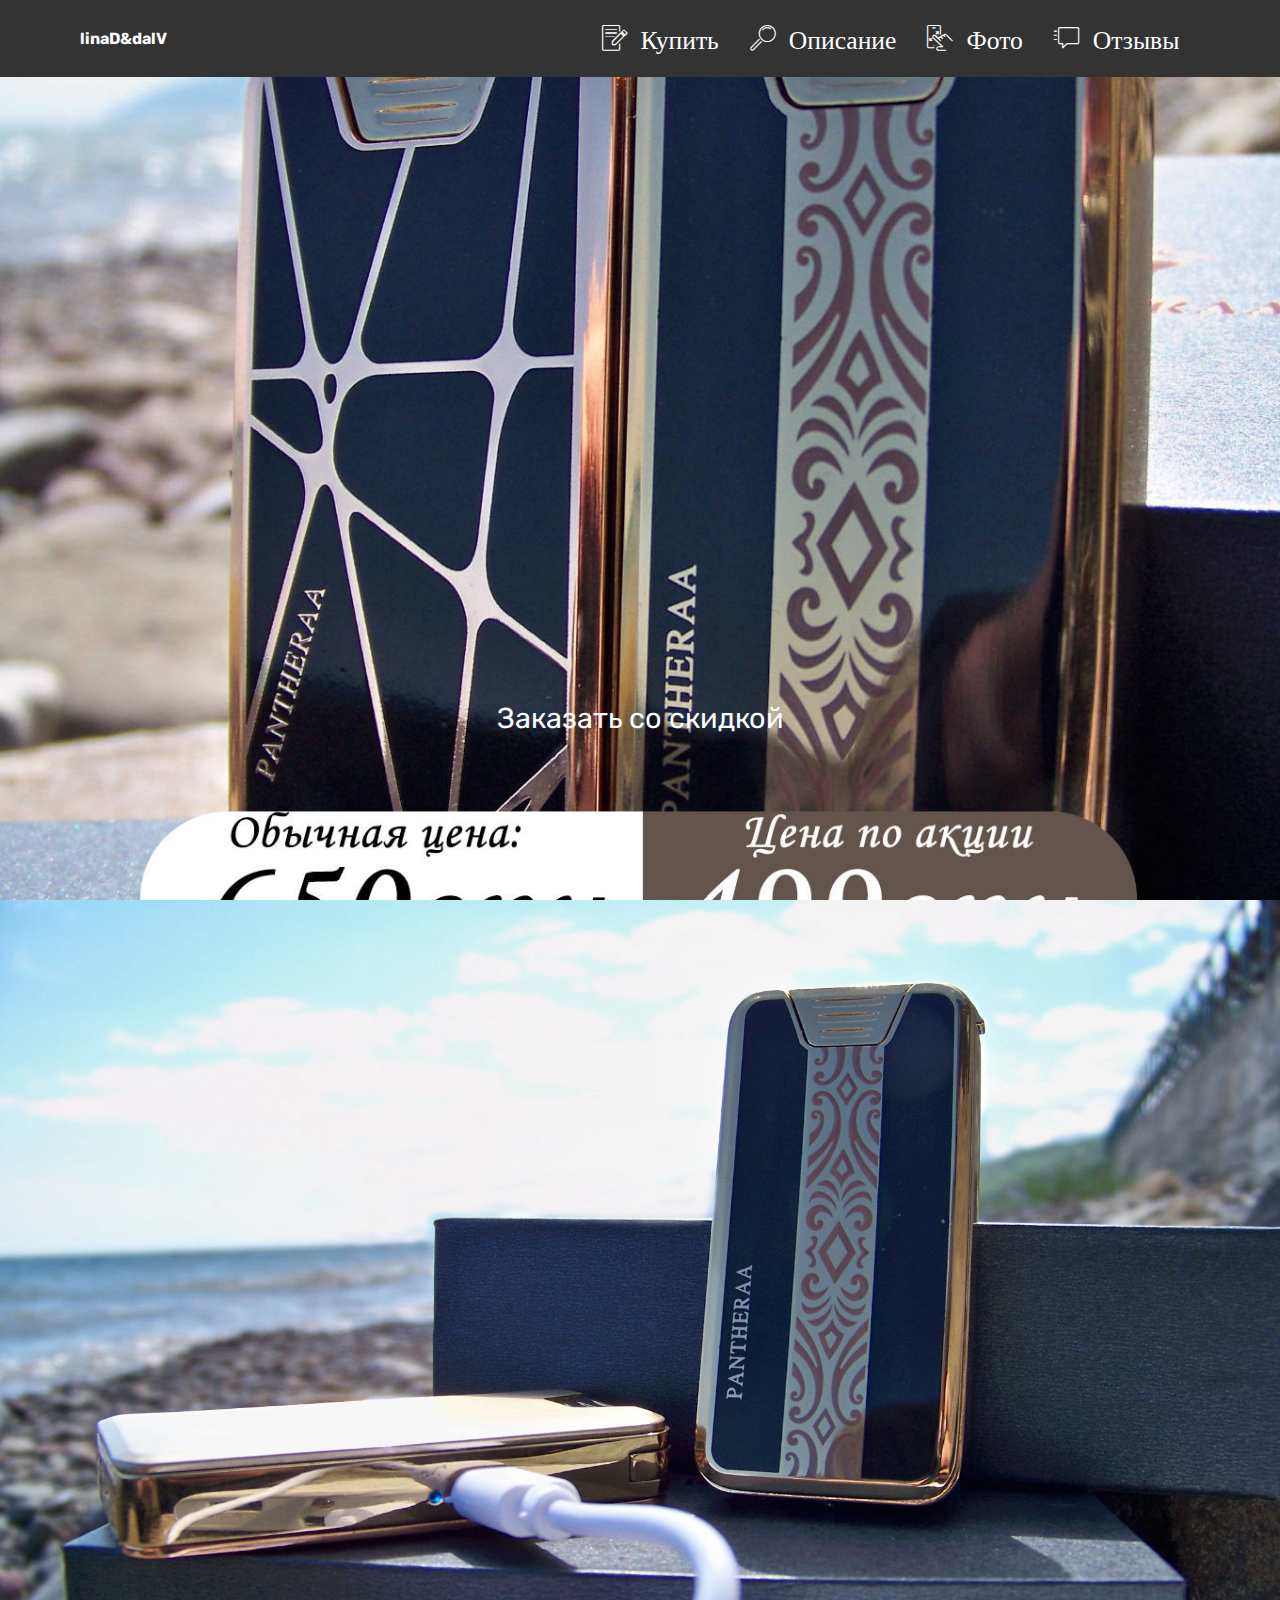
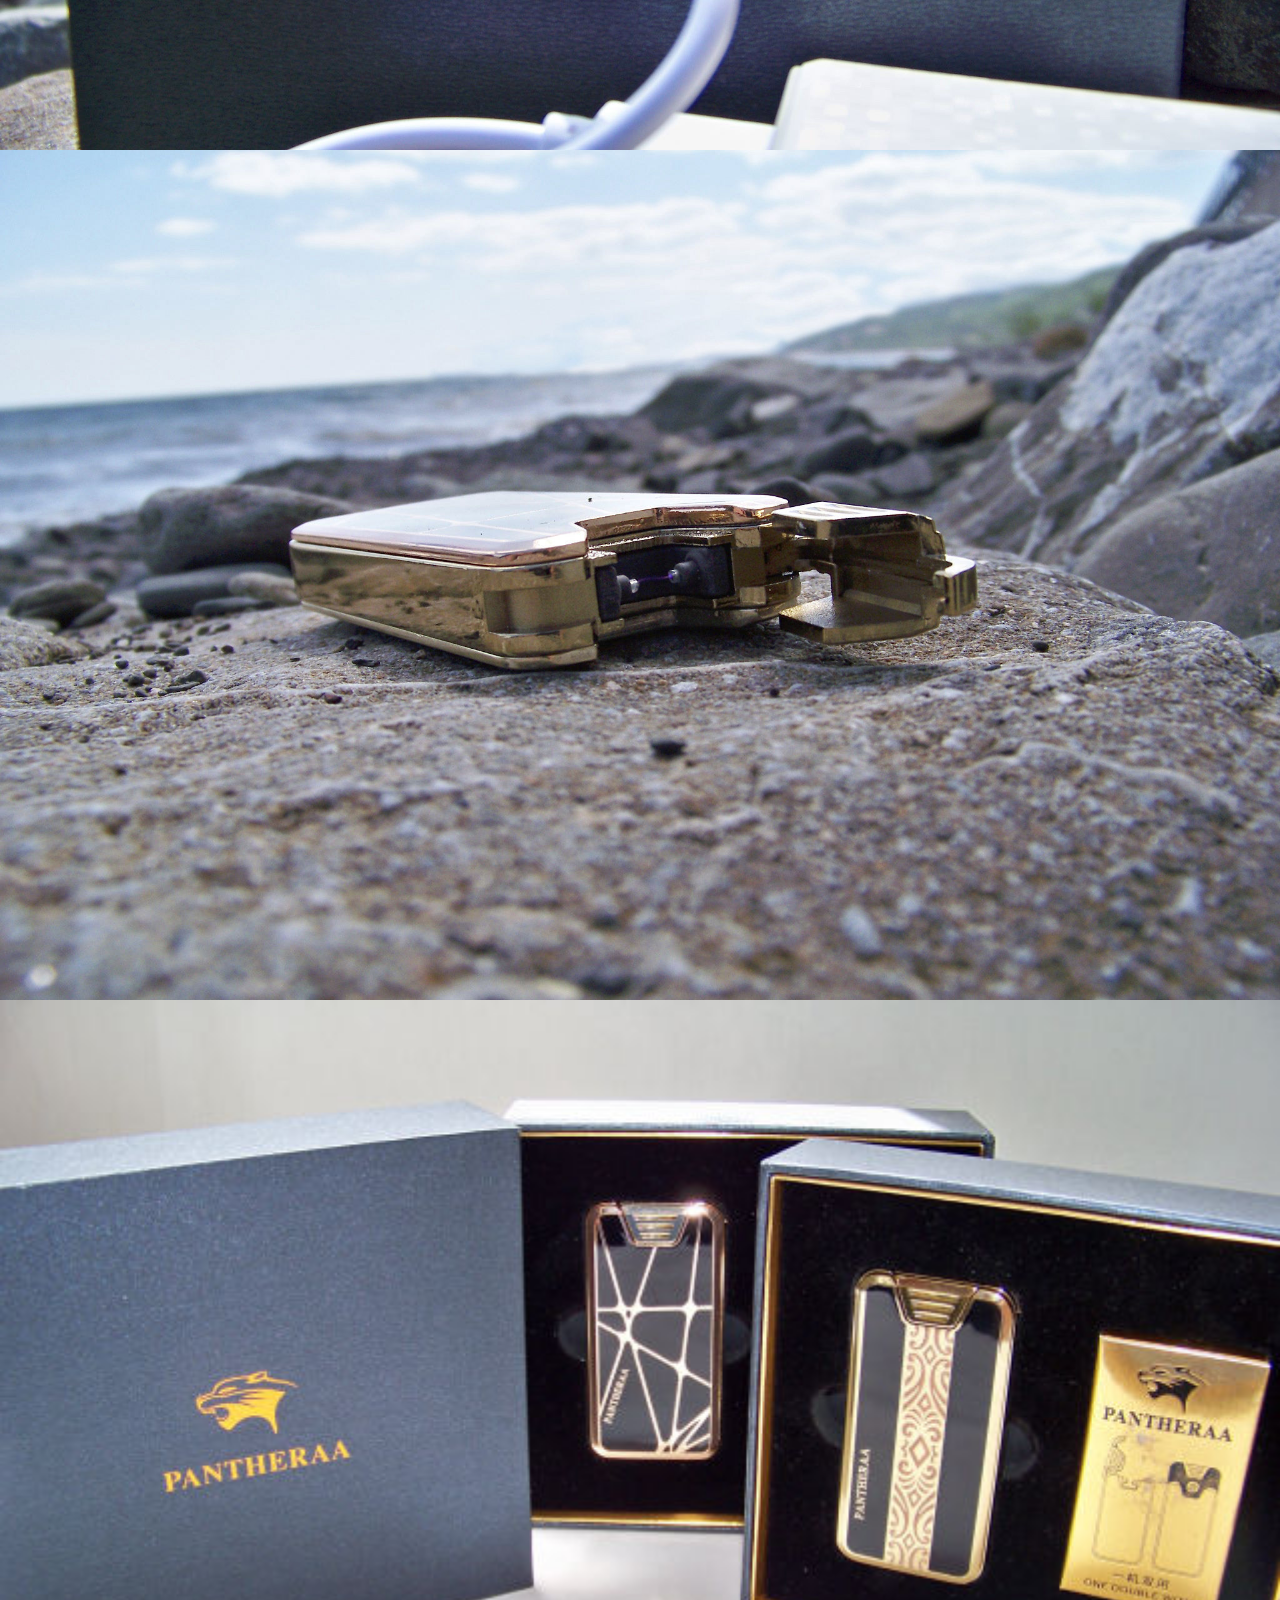
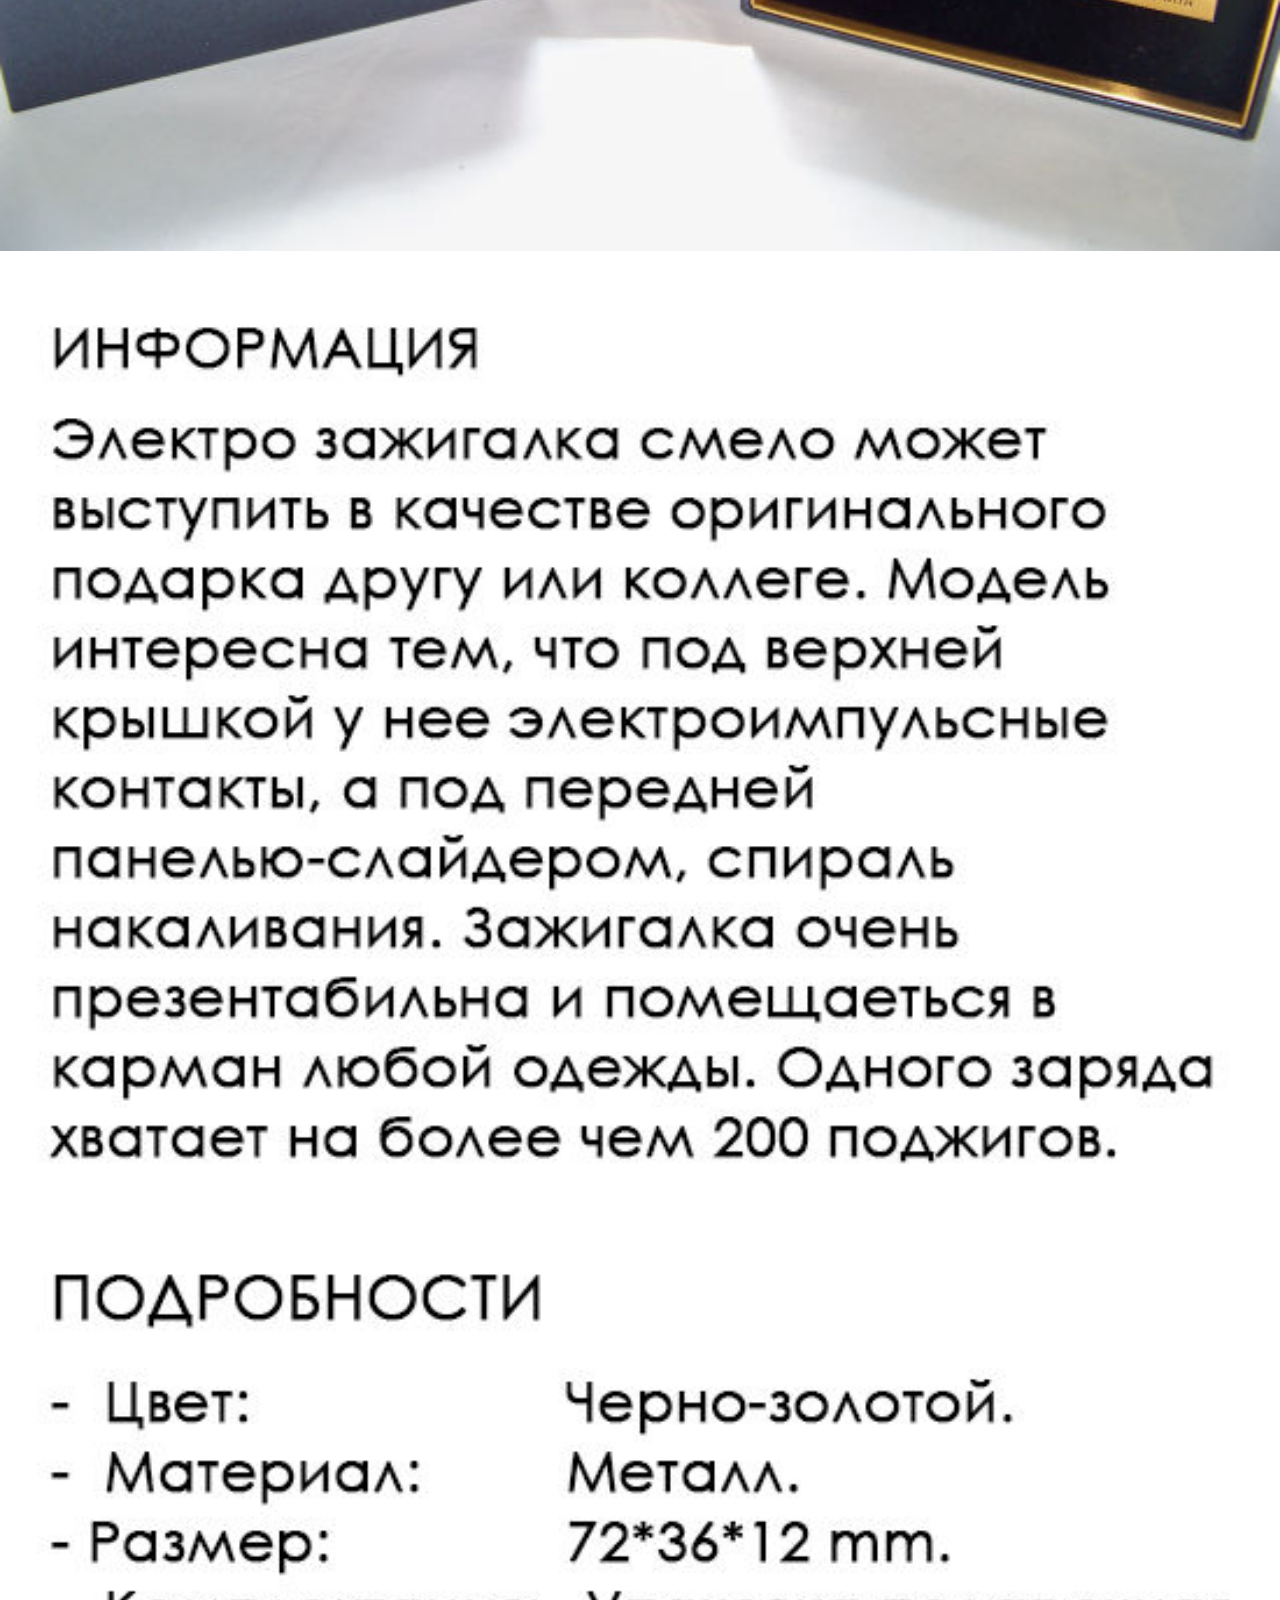
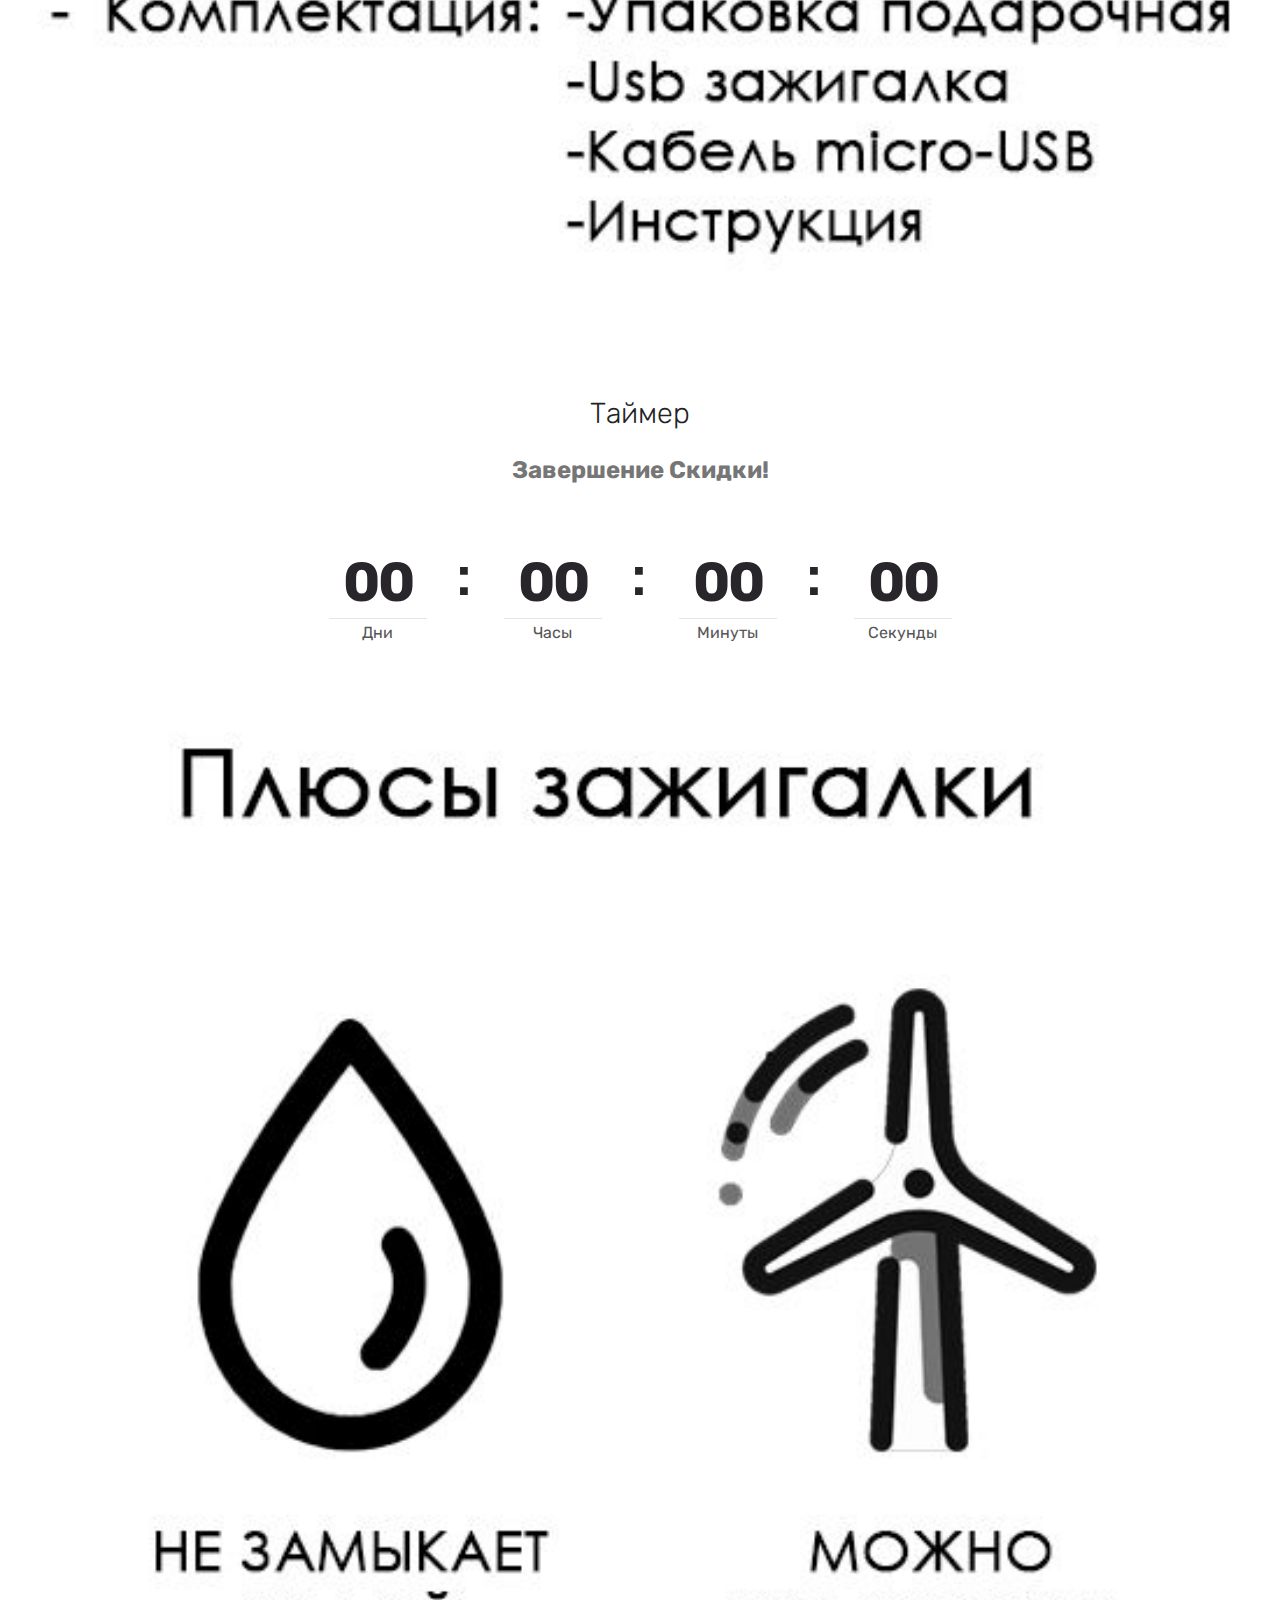
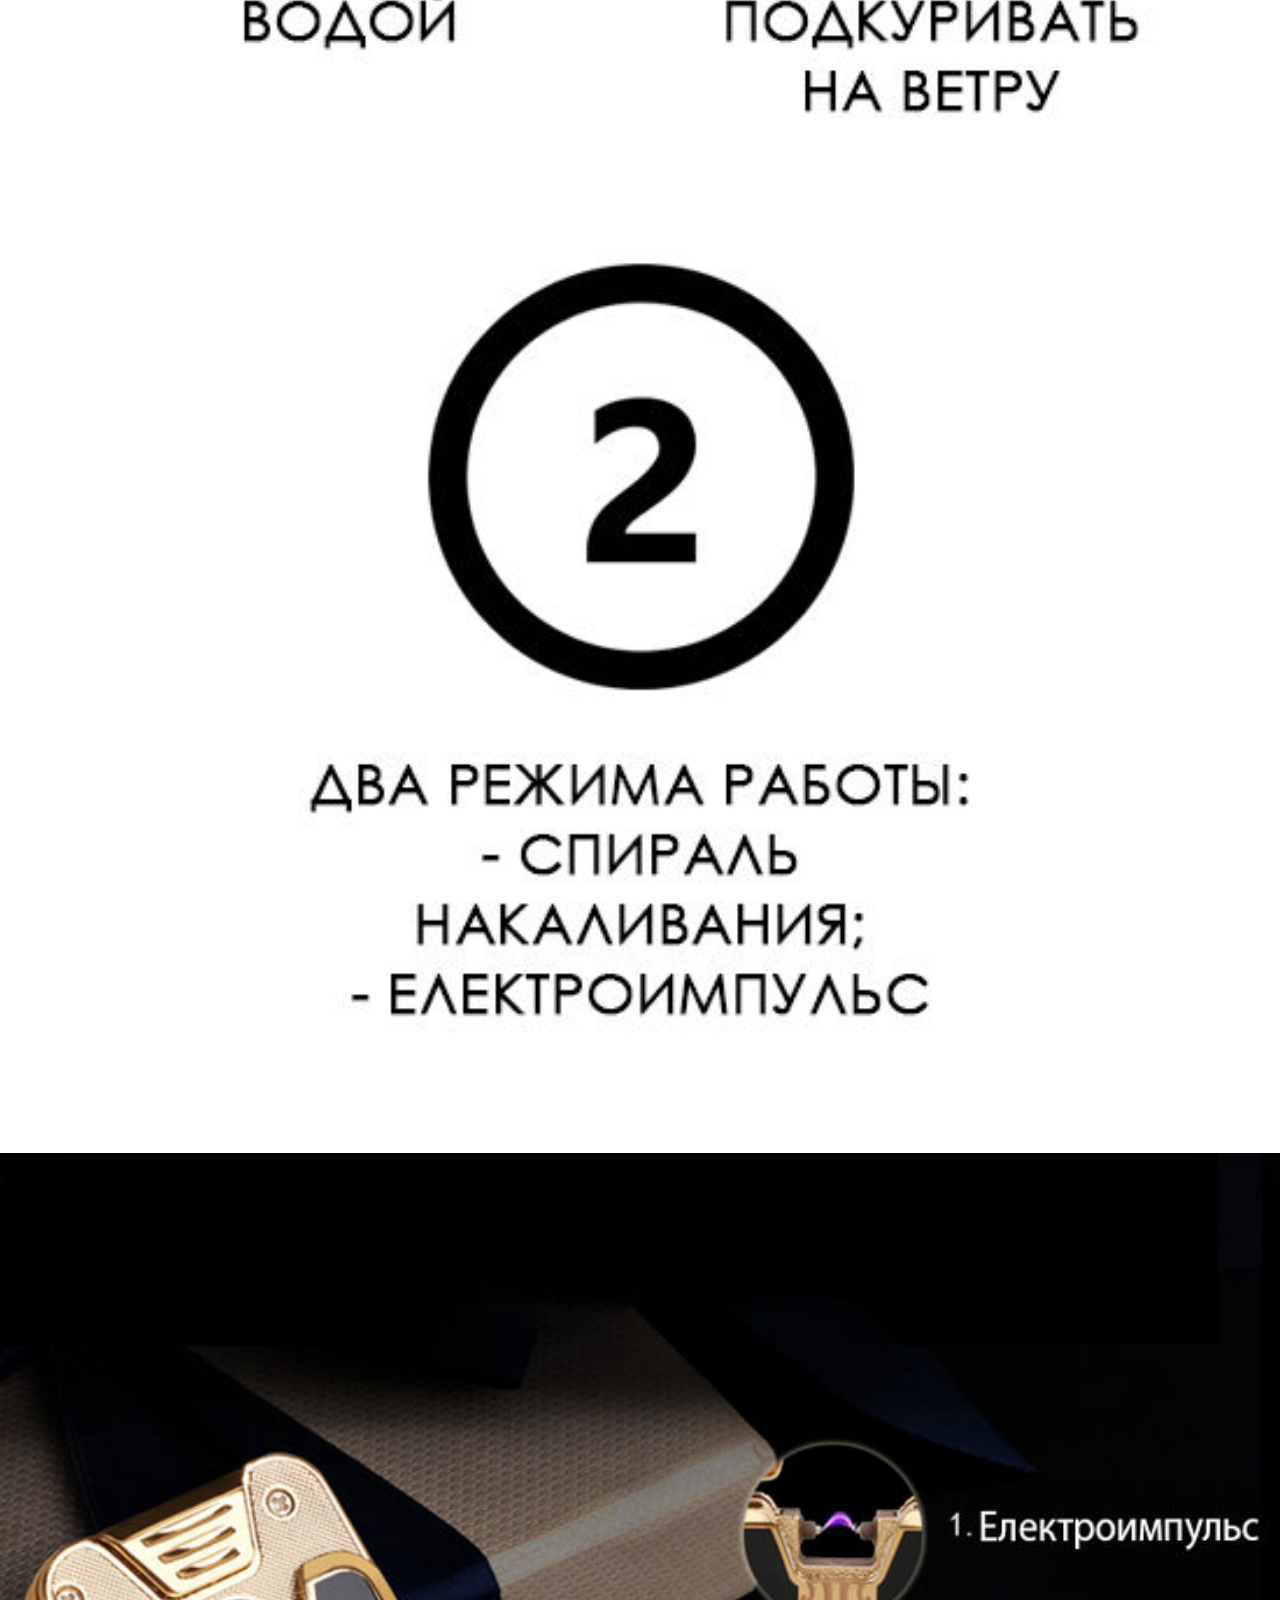
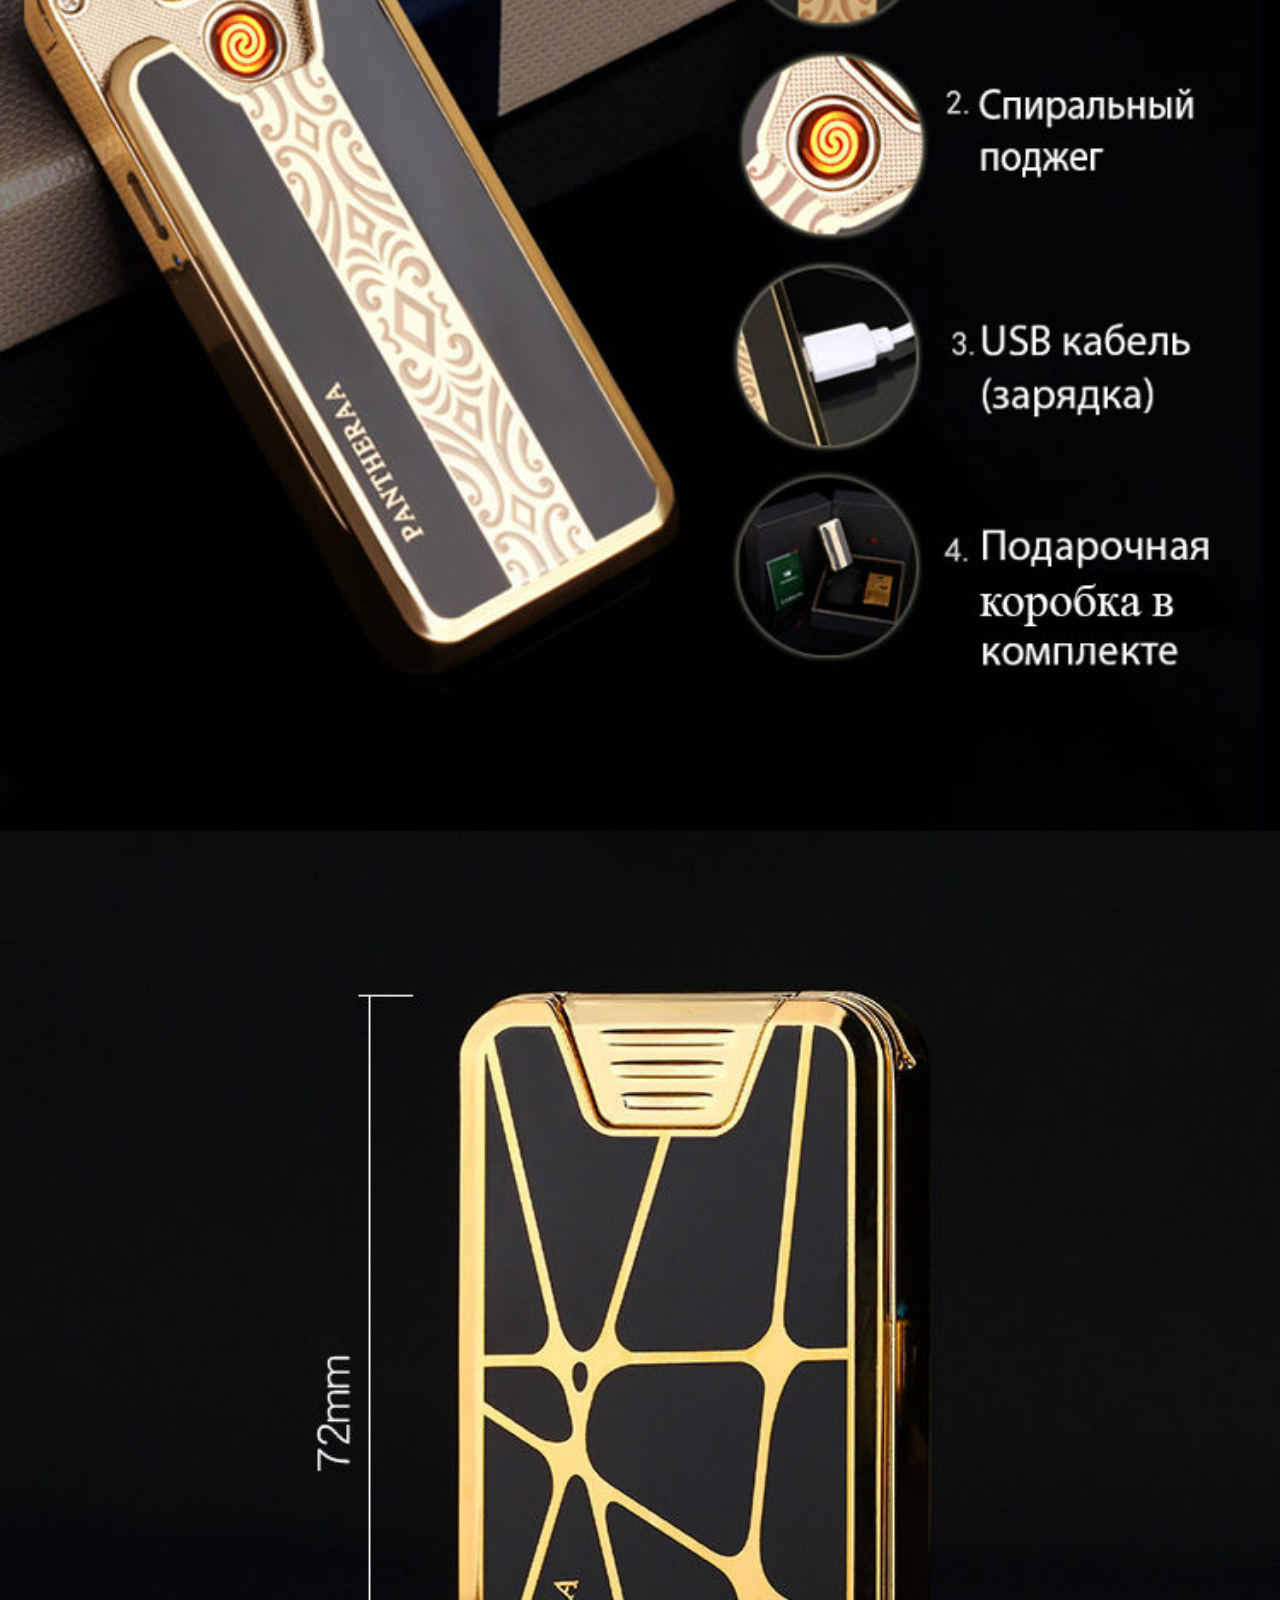
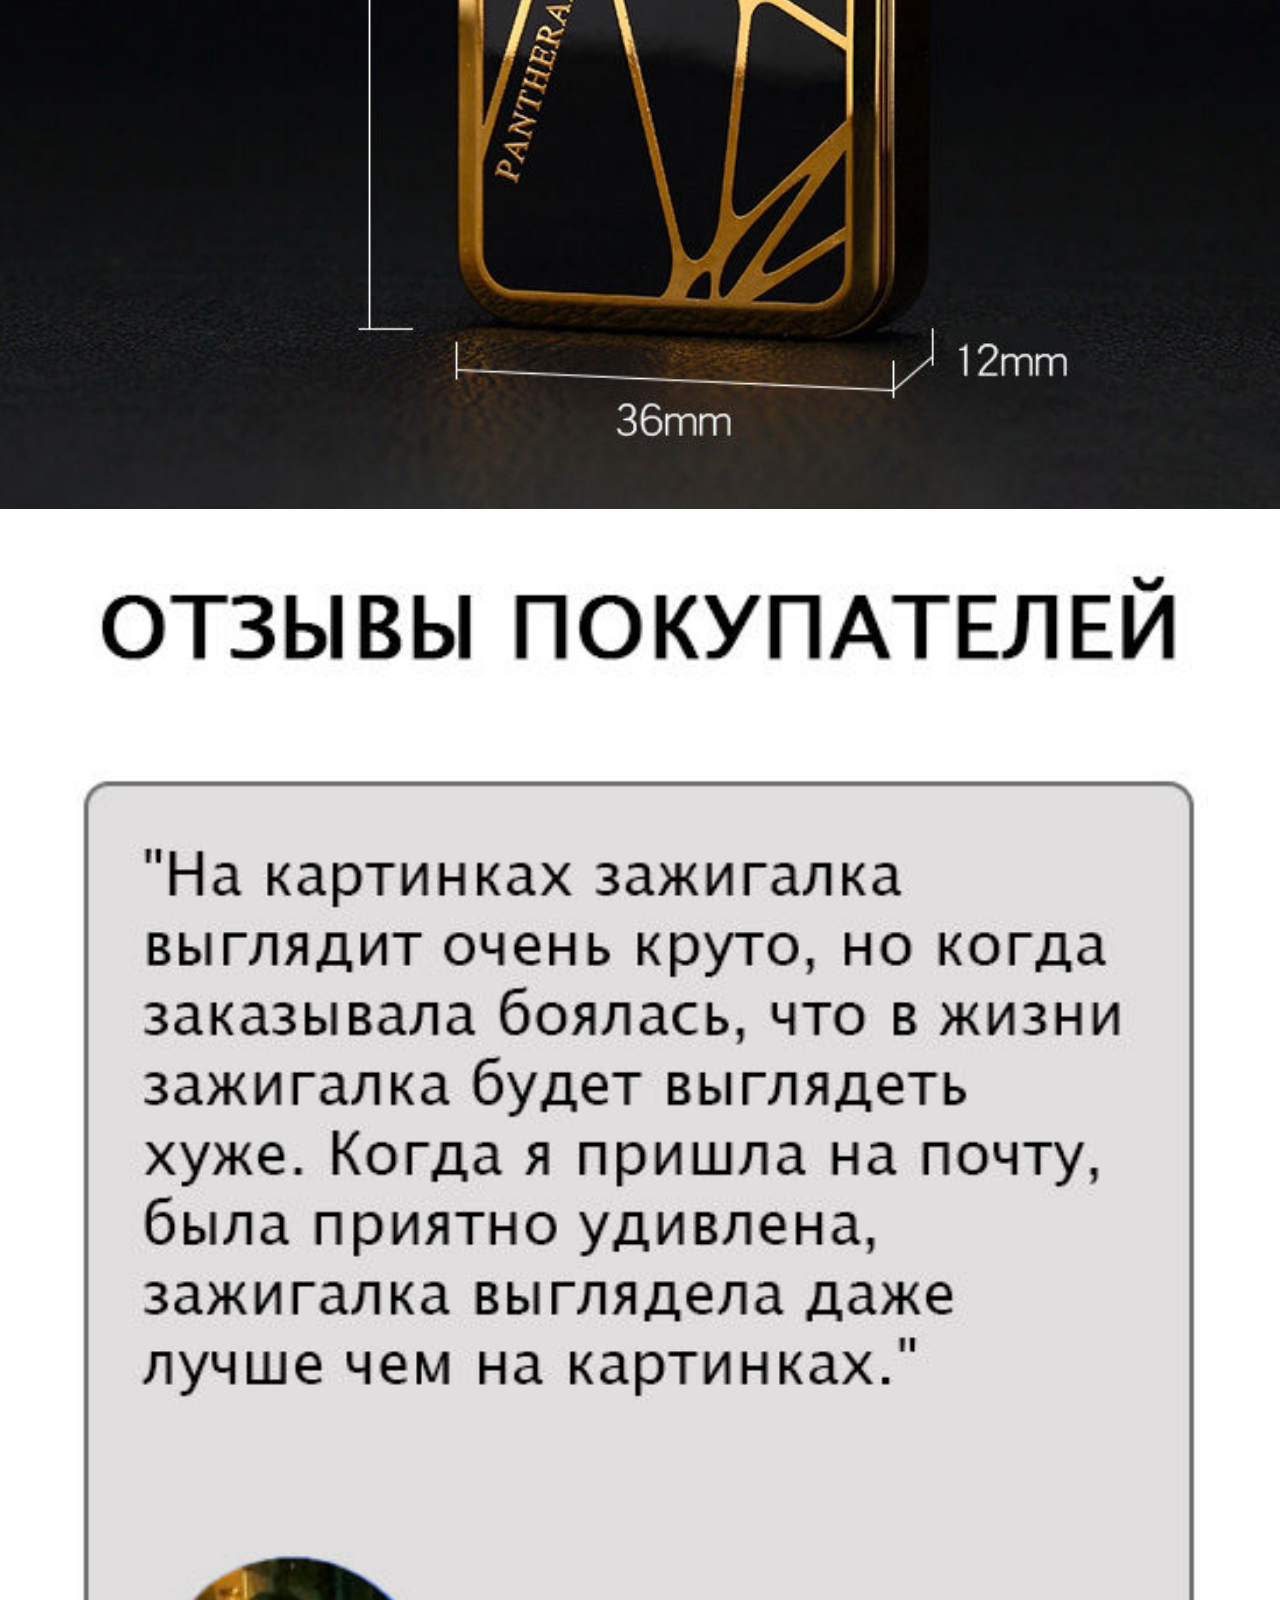
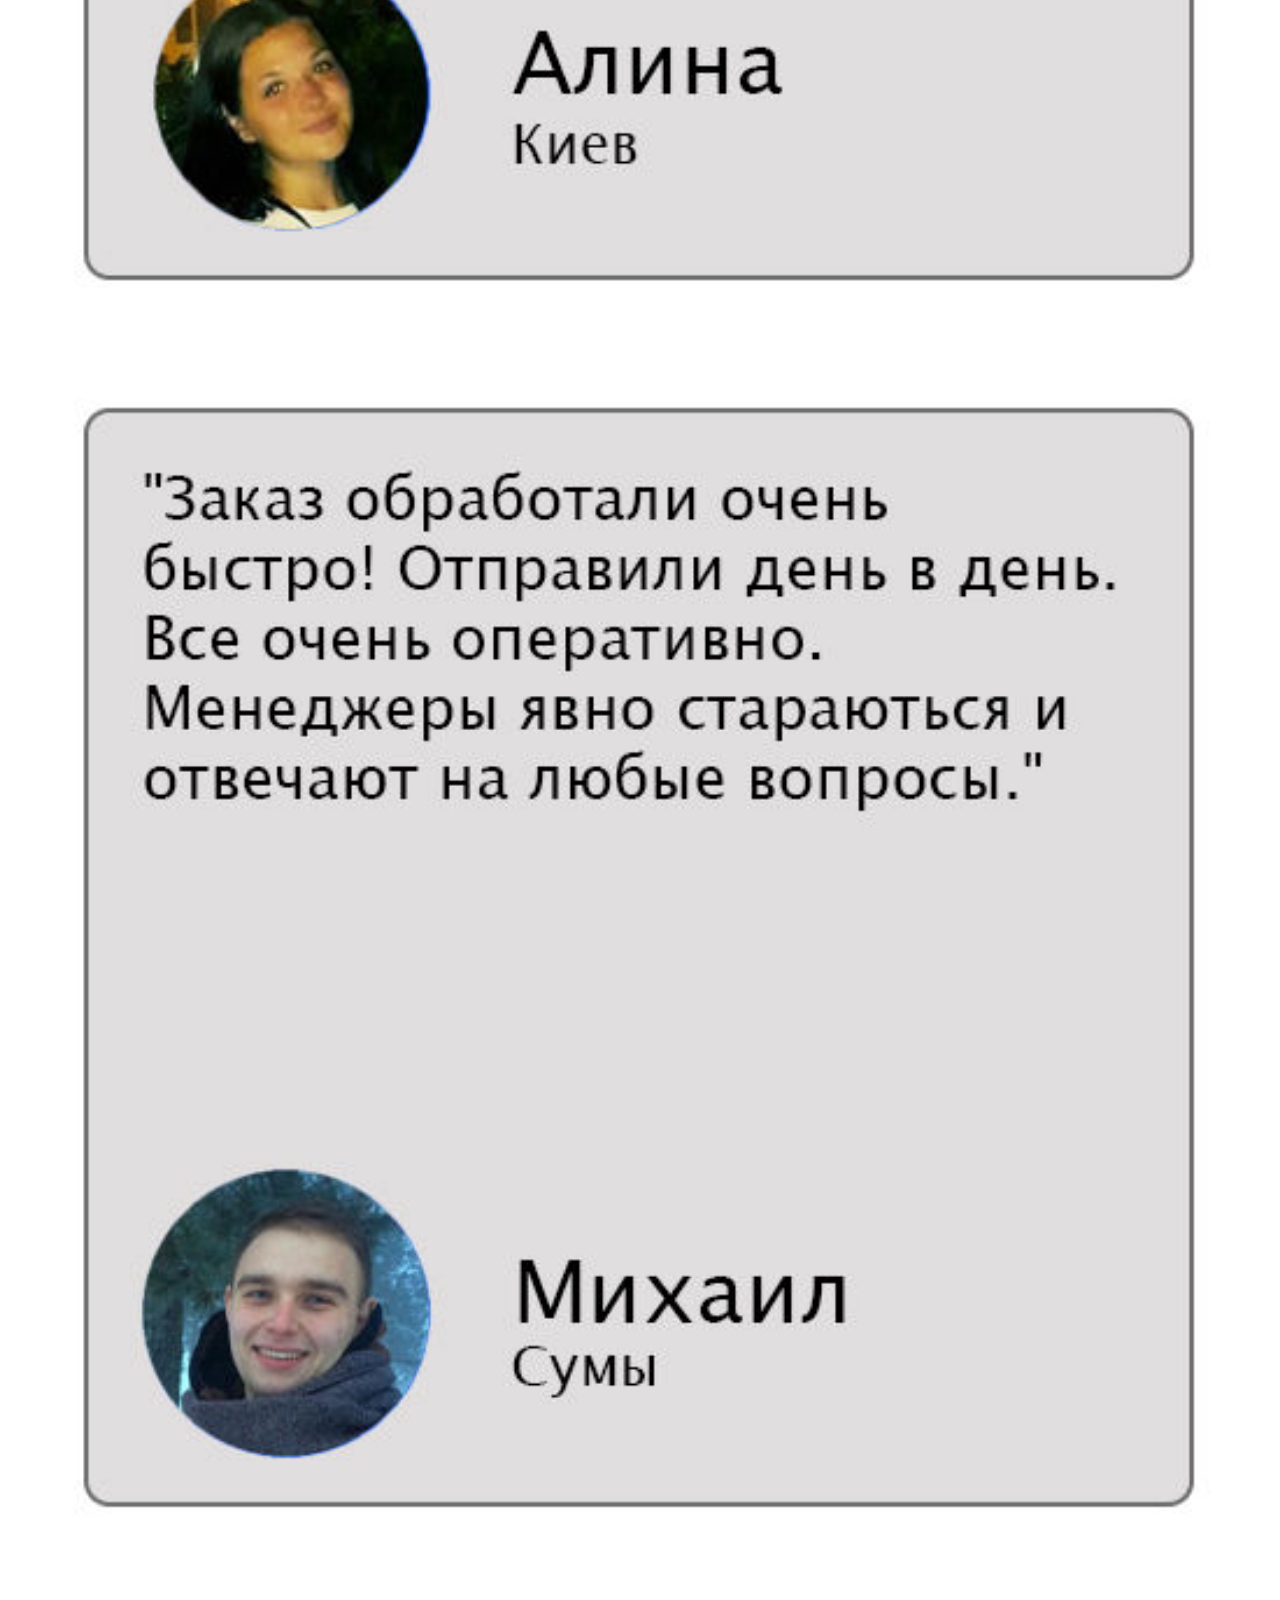
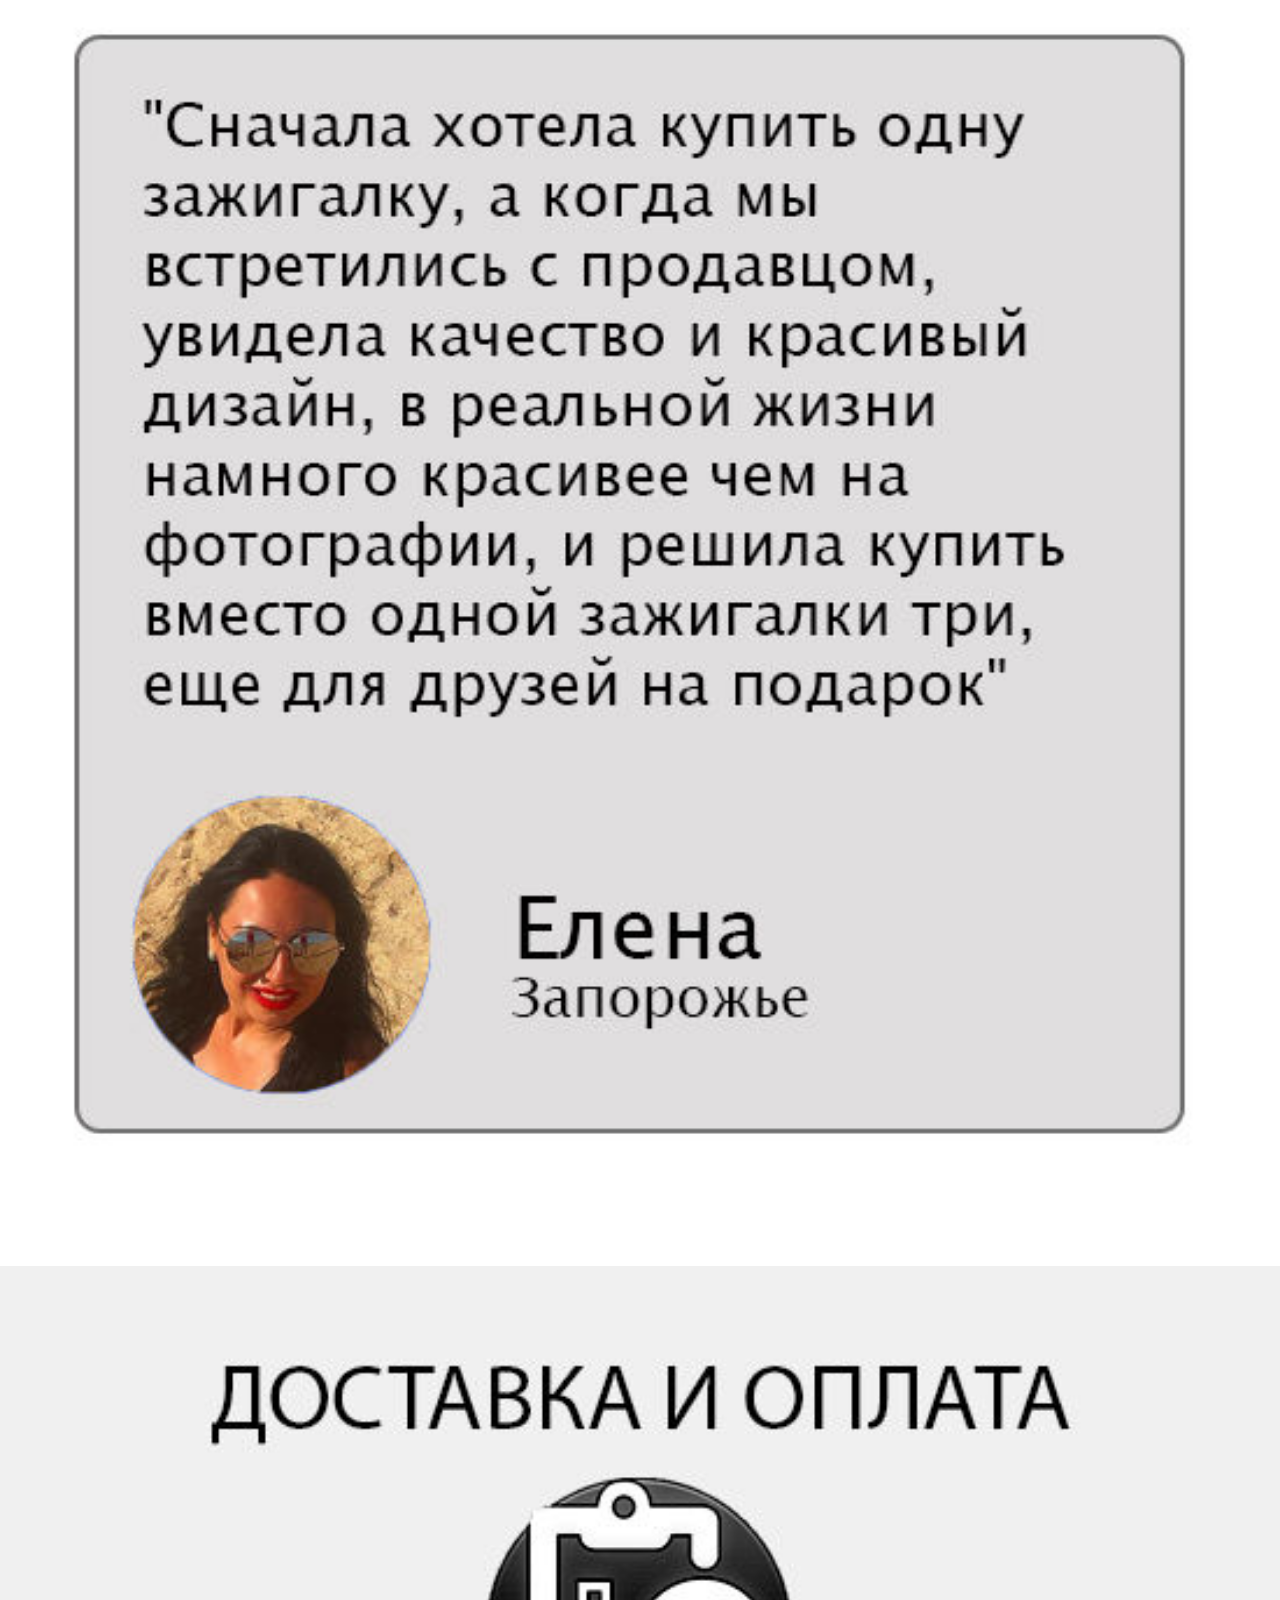
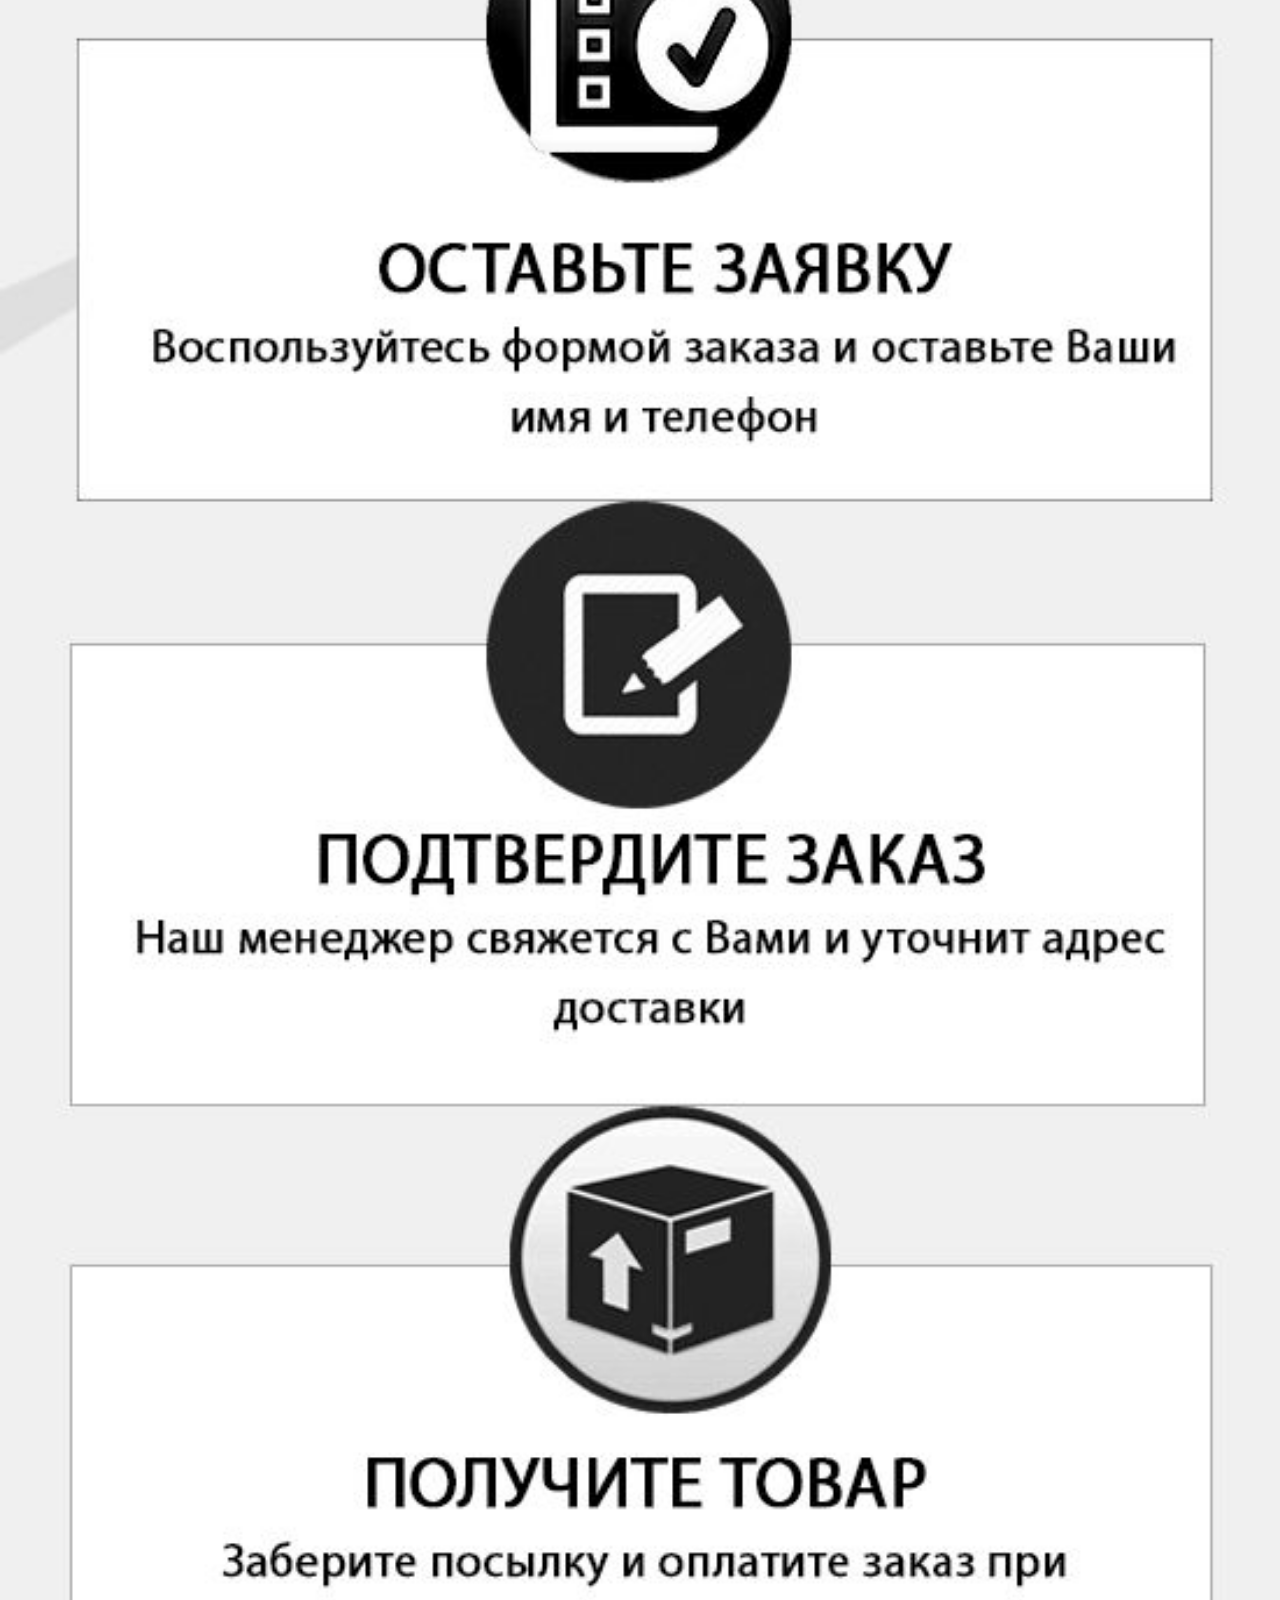
==== index.html @ 9c267ede "create github pages" ====
<!DOCTYPE html>
<html >
<head>
  <!-- Site made with Mobirise Website Builder v4.8.1, https://mobirise.com -->
  <meta charset="UTF-8">
  <meta http-equiv="X-UA-Compatible" content="IE=edge">
  <meta name="generator" content="Mobirise v4.8.1, mobirise.com">
  <meta name="viewport" content="width=device-width, initial-scale=1, minimum-scale=1">
  <link rel="shortcut icon" href="assets/images/same-day-choose-hour-122x72.png" type="image/x-icon">
  <meta name="description" content="">
  <title>Home</title>
  <link rel="stylesheet" href="assets/web/assets/mobirise-icons/mobirise-icons.css">
  <link rel="stylesheet" href="assets/tether/tether.min.css">
  <link rel="stylesheet" href="assets/bootstrap/css/bootstrap.min.css">
  <link rel="stylesheet" href="assets/bootstrap/css/bootstrap-grid.min.css">
  <link rel="stylesheet" href="assets/bootstrap/css/bootstrap-reboot.min.css">
  <link rel="stylesheet" href="assets/dropdown/css/style.css">
  <link rel="stylesheet" href="assets/socicon/css/styles.css">
  <link rel="stylesheet" href="assets/theme/css/style.css">
  <link rel="stylesheet" href="assets/mobirise/css/mbr-additional.css" type="text/css">
  
  
  
</head>
<body>
  <section class="menu cid-qTkzRZLJNu" once="menu" id="menu1-0">

    

    <nav class="navbar navbar-expand beta-menu navbar-dropdown align-items-center navbar-fixed-top navbar-toggleable-sm">
        <button class="navbar-toggler navbar-toggler-right" type="button" data-toggle="collapse" data-target="#navbarSupportedContent" aria-controls="navbarSupportedContent" aria-expanded="false" aria-label="Toggle navigation">
            <div class="hamburger">
                <span></span>
                <span></span>
                <span></span>
                <span></span>
            </div>
        </button>
        <div class="menu-logo">
            <div class="navbar-brand">
                
                <span class="navbar-caption-wrap"><a class="navbar-caption text-white display-4" href="index.html#header2-1">
                        linaD&amp;dalV
                    </a></span>
            </div>
        </div>
        <div class="collapse navbar-collapse" id="navbarSupportedContent">
            <ul class="navbar-nav nav-dropdown nav-right" data-app-modern-menu="true"><li class="nav-item">
                    <a class="nav-link link text-white display-4" href="index.html#form4-4"><span class="mbri-edit mbr-iconfont mbr-iconfont-btn">&nbsp;Купить</span>
                        </a>
                </li>
                <li class="nav-item">
                    <a class="nav-link link text-white display-4" href="index.html#image2-1q">
                        <span class="mbri-search mbr-iconfont mbr-iconfont-btn">&nbsp;Описание</span></a>
                </li><li class="nav-item"><a class="nav-link link text-white display-4" href="index.html#image2-e"><span class="mbri-touch-swipe mbr-iconfont mbr-iconfont-btn">&nbsp;Фото</span>
                        </a></li><li class="nav-item"><a class="nav-link link text-white display-4" href="index.html#image2-1r"><span class="mbri-help mbr-iconfont mbr-iconfont-btn">&nbsp;Отзывы</span>
                        </a></li></ul>
            
        </div>
    </nav>
</section>

<section class="engine"><a href="https://mobiri.se/e">make a website</a></section><section class="cid-qTkA127IK8 mbr-fullscreen" id="header2-1">

    

    

    <div class="container align-center">
        <div class="row justify-content-md-center">
            <div class="mbr-white col-md-10">
                
                <h3 class="mbr-section-subtitle align-center mbr-light pb-3 mbr-fonts-style display-2"><em><br></em><br><br><br><br><br><br><br><br><br><br><br><br><br><br><em><strong><a href="index.html#form4-4" class="text-white">Заказать со скидкой</a></strong></em></h3>
                
                
            </div>
        </div>
    </div>
    
</section>

<section class="cid-qZdOfrlgDl" id="image2-e">

    

    <figure class="mbr-figure">
        <div class="image-block" style="width: 100%;">
            <img src="assets/images/100-98f99-2048x1360.jpg" alt="Mobirise" title="">
            
        </div>
    </figure>
</section>

<section class="cid-qZdOhm9TnD" id="image2-f">

    

    <figure class="mbr-figure">
        <div class="image-block" style="width: 100%;">
            <img src="assets/images/100-990g7-2048x1360.jpg" alt="Mobirise" title="">
            
        </div>
    </figure>
</section>

<section class="cid-qZdOXS4Qp4" id="image2-j">

    

    <figure class="mbr-figure">
        <div class="image-block" style="width: 100%;">
            <img src="assets/images/100-9878-638x424.jpg" alt="Mobirise" title="">
            
        </div>
    </figure>
</section>

<section class="cid-r0DyXAtdFX" id="image2-1q">

    

    <figure class="mbr-figure">
        <div class="image-block" style="width: 100%;">
            <img src="assets/images/-2-550x750.jpg" alt="Mobirise" title="">
            
        </div>
    </figure>
</section>

<section class="countdown1 cid-qZ7OYOVwyQ" id="countdown1-a">
    
    
    
    <div class="container ">
        <h2 class="mbr-section-title pb-3 align-center mbr-fonts-style display-2">
            Таймер
        </h2>
        <h3 class="mbr-section-subtitle align-center mbr-fonts-style display-5"><strong>Завершение Скидки!</strong></h3>
        
    </div>
    <div class="container countdown-cont align-center">
        <div class="daysCountdown" title="Дни"></div>
        <div class="hoursCountdown" title="Часы"></div> 
        <div class="minutesCountdown" title="Минуты"></div> 
        <div class="secondsCountdown" title="Секунды"></div>
        <div class="countdown pt-5 mt-2" data-due-date="2018/08/18"> 
        </div>
    </div>
</section>

<section class="cid-r0DsD3z4g4" id="image2-1p">

    

    <figure class="mbr-figure">
        <div class="image-block" style="width: 100%;">
            <img src="assets/images/-1-550x900.jpg" alt="Mobirise" title="">
            
        </div>
    </figure>
</section>

<section class="cid-qZdNRddGXa" id="image2-c">

    

    <figure class="mbr-figure">
        <div class="image-block" style="width: 100%;">
            <img src="assets/images/-2-750x749.jpg" alt="Mobirise" title="">
            
        </div>
    </figure>
</section>

<section class="cid-qZdOVRvORh" id="image2-h">

    

    <figure class="mbr-figure">
        <div class="image-block" style="width: 100%;">
            <img src="assets/images/-1-750x749.jpg" alt="Mobirise" title="">
            
        </div>
    </figure>
</section>

<section class="cid-r0DJ2lBEJU" id="image2-1r">

    

    <figure class="mbr-figure">
        <div class="image-block" style="width: 100%;">
            <img src="assets/images/-2-550x1700.jpg" alt="Mobirise" title="">
            
        </div>
    </figure>
</section>

<section class="cid-r0DhV7Qbw9" id="image2-1o">

    

    <figure class="mbr-figure">
        <div class="image-block" style="width: 100%;">
            <img src="assets/images/-5-550x900.jpg" alt="Mobirise" title="">
            
        </div>
    </figure>
</section>

<section class="mbr-section form4 cid-qZ7EpJVZA7" id="form4-4">

    

    
    <div class="container">
        <div class="row">
            <div class="col-md-6">
                <div class="google-map"><iframe frameborder="0" style="border:0" src="https://www.google.com/maps/embed/v1/place?key=AIzaSyA0Dx_boXQiwvdz8sJHoYeZNVTdoWONYkU&amp;q=place_id:ChIJt4kbrzhk3EARxg9sWotamXE" allowfullscreen=""></iframe></div>
            </div>
            <div class="col-md-6">
                <h2 class="pb-3 align-left mbr-fonts-style display-2">
                    ОСТАВЬТЕ ЗАЯВКУ</h2>
                <div>
                    <div class="icon-block pb-3">
                        <span class="icon-block__icon">
                            <span class="mbri-letter mbr-iconfont"></span>
                        </span>
                        <h4 class="icon-block__title align-left mbr-fonts-style display-5">
                            Мы свяжемся с вами для уточнения деталей заказа</h4>
                    </div>
                    <div class="icon-contacts pb-3">
                        
                        
                    </div>
                </div>
                <div data-form-type="formoid">
                    <div data-form-alert="" hidden="">Спасибо за заполнение заявки! Мы вам перезвоним.</div>
                    <form class="block mbr-form" action="https://mobirise.com/" method="post" data-form-title="Mobirise Form"><input type="hidden" name="email" data-form-email="true" value="BmuAdkITVYprQ8obuqPVQ8UejNpYDMt2N+61dRwBRemNlMboppWXDDvJlcj32VfmbKvhzS81+f2cla/D+tXDuE/95v1Q48h7v/WjW/XIwmnDVviVHcw/YtbNdeM4Jc92" data-form-field="Email">
                        <div class="row">
                            <div class="col-md-6 multi-horizontal" data-for="name">
                                <input type="text" class="form-control input" name="name" data-form-field="Name" placeholder="Имя" required="" id="name-form4-4">
                            </div>
                            <div class="col-md-6 multi-horizontal" data-for="phone">
                                <input type="text" class="form-control input" name="phone" data-form-field="Phone" placeholder="Телефон" required="" id="phone-form4-4">
                            </div>
                            
                            
                            <div class="input-group-btn col-md-12" style="margin-top: 10px;"><button href="" type="submit" class="btn btn-primary btn-form display-4">ЗАКАЗАТЬ СО СКИДКОЙ</button></div>
                        </div>
                    </form>
                </div>
            </div>
        </div>
    </div>
</section>

<section class="cid-qZgXzapYJy" id="footer5-q">

    

    

    <div class="container">
        <div class="media-container-row">
            <div class="col-md-3">
                <div class="media-wrap">
                    <a href="https://www.instagram.com/super_zazshigalka/?hl=ru">
                       <img src="assets/images/same-day-choose-hour-192x114.png" alt="Mobirise" title="">
                    </a>
                </div>
            </div>
            <div class="col-md-9">
                <p class="mbr-text align-right links mbr-fonts-style display-7"><a href="index.html#image2-1r">Отзывы</a>&nbsp;&nbsp;<a href="index.html#image2-1q">Подробности</a>&nbsp; <a href="index.html#form4-4">Заказать</a></p>
            </div>
        </div>
        <div class="footer-lower">
            <div class="media-container-row">
                <div class="col-md-12">
                    <hr>
                </div>
            </div>
            <div class="media-container-row mbr-white">
                <div class="col-md-6 copyright">
                    <p class="mbr-text mbr-fonts-style display-7">+38(050)198-11-87 (Владислав)<br>+38(050)737-43-91 (Данил)<br>+38(067)794-57-34 (Данил)<br><br>с 9:00 до 22:00 в будние дни<br>с 10:00 до 19:00 по выходным<br><br>Украина<br>© linaD&amp;dalV 2018 - все права защищены<br><br>
                    </p>
                </div>
                <div class="col-md-6">
                    
                </div>
            </div>
        </div>
    </div>
</section>


  <script src="assets/web/assets/jquery/jquery.min.js"></script>
  <script src="assets/popper/popper.min.js"></script>
  <script src="assets/tether/tether.min.js"></script>
  <script src="assets/bootstrap/js/bootstrap.min.js"></script>
  <script src="assets/smoothscroll/smooth-scroll.js"></script>
  <script src="assets/dropdown/js/script.min.js"></script>
  <script src="assets/touchswipe/jquery.touch-swipe.min.js"></script>
  <script src="assets/countdown/jquery.countdown.min.js"></script>
  <script src="assets/theme/js/script.js"></script>
  <script src="assets/formoid/formoid.min.js"></script>
  
  
</body>
</html>
---- assets/web/assets/mobirise-icons/mobirise-icons.css ----
@font-face {
  font-family: 'MobiriseIcons';
  src:  url('mobirise-icons.eot?spat4u');
  src:  url('mobirise-icons.eot?spat4u#iefix') format('embedded-opentype'),
    url('mobirise-icons.ttf?spat4u') format('truetype'),
    url('mobirise-icons.woff?spat4u') format('woff'),
    url('mobirise-icons.svg?spat4u#MobiriseIcons') format('svg');
  font-weight: normal;
  font-style: normal;
}

[class^="mbri-"], [class*=" mbri-"] {
  /* use !important to prevent issues with browser extensions that change fonts */
  font-family: MobiriseIcons !important;
  speak: none;
  font-style: normal;
  font-weight: normal;
  font-variant: normal;
  text-transform: none;
  line-height: 1;

  /* Better Font Rendering =========== */
  -webkit-font-smoothing: antialiased;
  -moz-osx-font-smoothing: grayscale;
}

.mbri-add-submenu:before {
  content: "\e900";
}
.mbri-alert:before {
  content: "\e901";
}
.mbri-align-center:before {
  content: "\e902";
}
.mbri-align-justify:before {
  content: "\e903";
}
.mbri-align-left:before {
  content: "\e904";
}
.mbri-align-right:before {
  content: "\e905";
}
.mbri-android:before {
  content: "\e906";
}
.mbri-apple:before {
  content: "\e907";
}
.mbri-arrow-down:before {
  content: "\e908";
}
.mbri-arrow-next:before {
  content: "\e909";
}
.mbri-arrow-prev:before {
  content: "\e90a";
}
.mbri-arrow-up:before {
  content: "\e90b";
}
.mbri-bold:before {
  content: "\e90c";
}
.mbri-bookmark:before {
  content: "\e90d";
}
.mbri-bootstrap:before {
  content: "\e90e";
}
.mbri-briefcase:before {
  content: "\e90f";
}
.mbri-browse:before {
  content: "\e910";
}
.mbri-bulleted-list:before {
  content: "\e911";
}
.mbri-calendar:before {
  content: "\e912";
}
.mbri-camera:before {
  content: "\e913";
}
.mbri-cart-add:before {
  content: "\e914";
}
.mbri-cart-full:before {
  content: "\e915";
}
.mbri-cash:before {
  content: "\e916";
}
.mbri-change-style:before {
  content: "\e917";
}
.mbri-chat:before {
  content: "\e918";
}
.mbri-clock:before {
  content: "\e919";
}
.mbri-close:before {
  content: "\e91a";
}
.mbri-cloud:before {
  content: "\e91b";
}
.mbri-code:before {
  content: "\e91c";
}
.mbri-contact-form:before {
  content: "\e91d";
}
.mbri-credit-card:before {
  content: "\e91e";
}
.mbri-cursor-click:before {
  content: "\e91f";
}
.mbri-cust-feedback:before {
  content: "\e920";
}
.mbri-database:before {
  content: "\e921";
}
.mbri-delivery:before {
  content: "\e922";
}
.mbri-desktop:before {
  content: "\e923";
}
.mbri-devices:before {
  content: "\e924";
}
.mbri-down:before {
  content: "\e925";
}
.mbri-download:before {
  content: "\e989";
}
.mbri-drag-n-drop:before {
  content: "\e927";
}
.mbri-drag-n-drop2:before {
  content: "\e928";
}
.mbri-edit:before {
  content: "\e929";
}
.mbri-edit2:before {
  content: "\e92a";
}
.mbri-error:before {
  content: "\e92b";
}
.mbri-extension:before {
  content: "\e92c";
}
.mbri-features:before {
  content: "\e92d";
}
.mbri-file:before {
  content: "\e92e";
}
.mbri-flag:before {
  content: "\e92f";
}
.mbri-folder:before {
  content: "\e930";
}
.mbri-gift:before {
  content: "\e931";
}
.mbri-github:before {
  content: "\e932";
}
.mbri-globe:before {
  content: "\e933";
}
.mbri-globe-2:before {
  content: "\e934";
}
.mbri-growing-chart:before {
  content: "\e935";
}
.mbri-hearth:before {
  content: "\e936";
}
.mbri-help:before {
  content: "\e937";
}
.mbri-home:before {
  content: "\e938";
}
.mbri-hot-cup:before {
  content: "\e939";
}
.mbri-idea:before {
  content: "\e93a";
}
.mbri-image-gallery:before {
  content: "\e93b";
}
.mbri-image-slider:before {
  content: "\e93c";
}
.mbri-info:before {
  content: "\e93d";
}
.mbri-italic:before {
  content: "\e93e";
}
.mbri-key:before {
  content: "\e93f";
}
.mbri-laptop:before {
  content: "\e940";
}
.mbri-layers:before {
  content: "\e941";
}
.mbri-left-right:before {
  content: "\e942";
}
.mbri-left:before {
  content: "\e943";
}
.mbri-letter:before {
  content: "\e944";
}
.mbri-like:before {
  content: "\e945";
}
.mbri-link:before {
  content: "\e946";
}
.mbri-lock:before {
  content: "\e947";
}
.mbri-login:before {
  content: "\e948";
}
.mbri-logout:before {
  content: "\e949";
}
.mbri-magic-stick:before {
  content: "\e94a";
}
.mbri-map-pin:before {
  content: "\e94b";
}
.mbri-menu:before {
  content: "\e94c";
}
.mbri-mobile:before {
  content: "\e94d";
}
.mbri-mobile2:before {
  content: "\e94e";
}
.mbri-mobirise:before {
  content: "\e94f";
}
.mbri-more-horizontal:before {
  content: "\e950";
}
.mbri-more-vertical:before {
  content: "\e951";
}
.mbri-music:before {
  content: "\e952";
}
.mbri-new-file:before {
  content: "\e953";
}
.mbri-numbered-list:before {
  content: "\e954";
}
.mbri-opened-folder:before {
  content: "\e955";
}
.mbri-pages:before {
  content: "\e956";
}
.mbri-paper-plane:before {
  content: "\e957";
}
.mbri-paperclip:before {
  content: "\e958";
}
.mbri-photo:before {
  content: "\e959";
}
.mbri-photos:before {
  content: "\e95a";
}
.mbri-pin:before {
  content: "\e95b";
}
.mbri-play:before {
  content: "\e95c";
}
.mbri-plus:before {
  content: "\e95d";
}
.mbri-preview:before {
  content: "\e95e";
}
.mbri-print:before {
  content: "\e95f";
}
.mbri-protect:before {
  content: "\e960";
}
.mbri-question:before {
  content: "\e961";
}
.mbri-quote-left:before {
  content: "\e962";
}
.mbri-quote-right:before {
  content: "\e963";
}
.mbri-refresh:before {
  content: "\e964";
}
.mbri-responsive:before {
  content: "\e965";
}
.mbri-right:before {
  content: "\e966";
}
.mbri-rocket:before {
  content: "\e967";
}
.mbri-sad-face:before {
  content: "\e968";
}
.mbri-sale:before {
  content: "\e969";
}
.mbri-save:before {
  content: "\e96a";
}
.mbri-search:before {
  content: "\e96b";
}
.mbri-setting:before {
  content: "\e96c";
}
.mbri-setting2:before {
  content: "\e96d";
}
.mbri-setting3:before {
  content: "\e96e";
}
.mbri-share:before {
  content: "\e96f";
}
.mbri-shopping-bag:before {
  content: "\e970";
}
.mbri-shopping-basket:before {
  content: "\e971";
}
.mbri-shopping-cart:before {
  content: "\e972";
}
.mbri-sites:before {
  content: "\e973";
}
.mbri-smile-face:before {
  content: "\e974";
}
.mbri-speed:before {
  content: "\e975";
}
.mbri-star:before {
  content: "\e976";
}
.mbri-success:before {
  content: "\e977";
}
.mbri-sun:before {
  content: "\e978";
}
.mbri-sun2:before {
  content: "\e979";
}
.mbri-tablet:before {
  content: "\e97a";
}
.mbri-tablet-vertical:before {
  content: "\e97b";
}
.mbri-target:before {
  content: "\e97c";
}
.mbri-timer:before {
  content: "\e97d";
}
.mbri-to-ftp:before {
  content: "\e97e";
}
.mbri-to-local-drive:before {
  content: "\e97f";
}
.mbri-touch-swipe:before {
  content: "\e980";
}
.mbri-touch:before {
  content: "\e981";
}
.mbri-trash:before {
  content: "\e982";
}
.mbri-underline:before {
  content: "\e983";
}
.mbri-unlink:before {
  content: "\e984";
}
.mbri-unlock:before {
  content: "\e985";
}
.mbri-up-down:before {
  content: "\e986";
}
.mbri-up:before {
  content: "\e987";
}
.mbri-update:before {
  content: "\e988";
}
.mbri-upload:before {
 content: "\e926"; 
}
.mbri-user:before {
  content: "\e98a";
}
.mbri-user2:before {
  content: "\e98b";
}
.mbri-users:before {
  content: "\e98c";
}
.mbri-video:before {
  content: "\e98d";
}
.mbri-video-play:before {
  content: "\e98e";
}
.mbri-watch:before {
  content: "\e98f";
}
.mbri-website-theme:before {
  content: "\e990";
}
.mbri-wifi:before {
  content: "\e991";
}
.mbri-windows:before {
  content: "\e992";
}
.mbri-zoom-out:before {
  content: "\e993";
}
.mbri-redo:before {
  content: "\e994";
}
.mbri-undo:before {
  content: "\e995";
}
---- assets/dropdown/css/style.css ----
.navbar-dropdown {
  left: 0;
  padding: 0;
  position: absolute;
  right: 0;
  top: 0;
  transition: all 0.45s ease;
  z-index: 1030;
  background: #282828; }
  .navbar-dropdown .navbar-logo {
    margin-right: 0.8rem;
    transition: margin 0.3s ease-in-out;
    vertical-align: middle; }
    .navbar-dropdown .navbar-logo img {
      height: 3.125rem;
      transition: all 0.3s ease-in-out; }
    .navbar-dropdown .navbar-logo.mbr-iconfont {
      font-size: 3.125rem;
      line-height: 3.125rem; }
  .navbar-dropdown .navbar-caption {
    font-weight: 700;
    white-space: normal;
    vertical-align: -4px;
    line-height: 3.125rem !important; }
    .navbar-dropdown .navbar-caption, .navbar-dropdown .navbar-caption:hover {
      color: inherit;
      text-decoration: none; }
  .navbar-dropdown .mbr-iconfont + .navbar-caption {
    vertical-align: -1px; }
  .navbar-dropdown.navbar-fixed-top {
    position: fixed; }
  .navbar-dropdown .navbar-brand span {
    vertical-align: -4px; }
  .navbar-dropdown.bg-color.transparent {
    background: none; }
  .navbar-dropdown.navbar-short .navbar-brand {
    padding: 0.625rem 0; }
    .navbar-dropdown.navbar-short .navbar-brand span {
      vertical-align: -1px; }
  .navbar-dropdown.navbar-short .navbar-caption {
    line-height: 2.375rem !important;
    vertical-align: -2px; }
  .navbar-dropdown.navbar-short .navbar-logo {
    margin-right: 0.5rem; }
    .navbar-dropdown.navbar-short .navbar-logo img {
      height: 2.375rem; }
    .navbar-dropdown.navbar-short .navbar-logo.mbr-iconfont {
      font-size: 2.375rem;
      line-height: 2.375rem; }
  .navbar-dropdown.navbar-short .mbr-table-cell {
    height: 3.625rem; }
  .navbar-dropdown .navbar-close {
    left: 0.6875rem;
    position: fixed;
    top: 0.75rem;
    z-index: 1000; }
  .navbar-dropdown .hamburger-icon {
    content: "";
    display: inline-block;
    vertical-align: middle;
    width: 16px;
    -webkit-box-shadow: 0 -6px 0 1px #282828,0 0 0 1px #282828,0 6px 0 1px #282828;
    -moz-box-shadow: 0 -6px 0 1px #282828,0 0 0 1px #282828,0 6px 0 1px #282828;
    box-shadow: 0 -6px 0 1px #282828,0 0 0 1px #282828,0 6px 0 1px #282828; }

.dropdown-menu .dropdown-toggle[data-toggle="dropdown-submenu"]::after {
  border-bottom: 0.35em solid transparent;
  border-left: 0.35em solid;
  border-right: 0;
  border-top: 0.35em solid transparent;
  margin-left: 0.3rem; }

.dropdown-menu .dropdown-item:focus {
  outline: 0; }

.nav-dropdown {
  font-size: 0.75rem;
  font-weight: 500;
  height: auto !important; }
  .nav-dropdown .nav-btn {
    padding-left: 1rem; }
  .nav-dropdown .link {
    margin: .667em 1.667em;
    font-weight: 500;
    padding: 0;
    transition: color .2s ease-in-out; }
    .nav-dropdown .link.dropdown-toggle {
      margin-right: 2.583em; }
      .nav-dropdown .link.dropdown-toggle::after {
        margin-left: .25rem;
        border-top: 0.35em solid;
        border-right: 0.35em solid transparent;
        border-left: 0.35em solid transparent;
        border-bottom: 0; }
      .nav-dropdown .link.dropdown-toggle[aria-expanded="true"] {
        margin: 0;
        padding: 0.667em 3.263em  0.667em 1.667em; }
  .nav-dropdown .link::after,
  .nav-dropdown .dropdown-item::after {
    color: inherit; }
  .nav-dropdown .btn {
    font-size: 0.75rem;
    font-weight: 700;
    letter-spacing: 0;
    margin-bottom: 0;
    padding-left: 1.25rem;
    padding-right: 1.25rem; }
  .nav-dropdown .dropdown-menu {
    border-radius: 0;
    border: 0;
    left: 0;
    margin: 0;
    padding-bottom: 1.25rem;
    padding-top: 1.25rem;
    position: relative; }
  .nav-dropdown .dropdown-submenu {
    margin-left: 0.125rem;
    top: 0; }
  .nav-dropdown .dropdown-item {
    font-weight: 500;
    line-height: 2;
    padding: 0.3846em 4.615em 0.3846em 1.5385em;
    position: relative;
    transition: color .2s ease-in-out, background-color .2s ease-in-out; }
    .nav-dropdown .dropdown-item::after {
      margin-top: -0.3077em;
      position: absolute;
      right: 1.1538em;
      top: 50%; }
    .nav-dropdown .dropdown-item:focus, .nav-dropdown .dropdown-item:hover {
      background: none; }

@media (max-width: 767px) {
  .nav-dropdown.navbar-toggleable-sm {
    bottom: 0;
    display: none;
    left: 0;
    overflow-x: hidden;
    position: fixed;
    top: 0;
    transform: translateX(-100%);
    -ms-transform: translateX(-100%);
    -webkit-transform: translateX(-100%);
    width: 18.75rem;
    z-index: 999; } }
.nav-dropdown.navbar-toggleable-xl {
  bottom: 0;
  display: none;
  left: 0;
  overflow-x: hidden;
  position: fixed;
  top: 0;
  transform: translateX(-100%);
  -ms-transform: translateX(-100%);
  -webkit-transform: translateX(-100%);
  width: 18.75rem;
  z-index: 999; }

.nav-dropdown-sm {
  display: block !important;
  overflow-x: hidden;
  overflow: auto;
  padding-top: 3.875rem; }
  .nav-dropdown-sm::after {
    content: "";
    display: block;
    height: 3rem;
    width: 100%; }
  .nav-dropdown-sm.collapse.in ~ .navbar-close {
    display: block !important; }
  .nav-dropdown-sm.collapsing, .nav-dropdown-sm.collapse.in {
    transform: translateX(0);
    -ms-transform: translateX(0);
    -webkit-transform: translateX(0);
    transition: all 0.25s ease-out;
    -webkit-transition: all 0.25s ease-out;
    background: #282828; }
  .nav-dropdown-sm.collapsing[aria-expanded="false"] {
    transform: translateX(-100%);
    -ms-transform: translateX(-100%);
    -webkit-transform: translateX(-100%); }
  .nav-dropdown-sm .nav-item {
    display: block;
    margin-left: 0 !important;
    padding-left: 0; }
  .nav-dropdown-sm .link,
  .nav-dropdown-sm .dropdown-item {
    border-top: 1px dotted rgba(255, 255, 255, 0.1);
    font-size: 0.8125rem;
    line-height: 1.6;
    margin: 0 !important;
    padding: 0.875rem 2.4rem 0.875rem 1.5625rem !important;
    position: relative;
    white-space: normal; }
    .nav-dropdown-sm .link:focus, .nav-dropdown-sm .link:hover,
    .nav-dropdown-sm .dropdown-item:focus,
    .nav-dropdown-sm .dropdown-item:hover {
      background: rgba(0, 0, 0, 0.2) !important;
      color: #c0a375; }
  .nav-dropdown-sm .nav-btn {
    position: relative;
    padding: 1.5625rem 1.5625rem 0 1.5625rem; }
    .nav-dropdown-sm .nav-btn::before {
      border-top: 1px dotted rgba(255, 255, 255, 0.1);
      content: "";
      left: 0;
      position: absolute;
      top: 0;
      width: 100%; }
    .nav-dropdown-sm .nav-btn + .nav-btn {
      padding-top: 0.625rem; }
      .nav-dropdown-sm .nav-btn + .nav-btn::before {
        display: none; }
  .nav-dropdown-sm .btn {
    padding: 0.625rem 0; }
  .nav-dropdown-sm .dropdown-toggle[data-toggle="dropdown-submenu"]::after {
    margin-left: .25rem;
    border-top: 0.35em solid;
    border-right: 0.35em solid transparent;
    border-left: 0.35em solid transparent;
    border-bottom: 0; }
  .nav-dropdown-sm .dropdown-toggle[data-toggle="dropdown-submenu"][aria-expanded="true"]::after {
    border-top: 0;
    border-right: 0.35em solid transparent;
    border-left: 0.35em solid transparent;
    border-bottom: 0.35em solid; }
  .nav-dropdown-sm .dropdown-menu {
    margin: 0;
    padding: 0;
    position: relative;
    top: 0;
    left: 0;
    width: 100%;
    border: 0;
    float: none;
    border-radius: 0;
    background: none; }
  .nav-dropdown-sm .dropdown-submenu {
    left: 100%;
    margin-left: 0.125rem;
    margin-top: -1.25rem;
    top: 0; }

.navbar-toggleable-sm .nav-dropdown .dropdown-menu {
  position: absolute; }

.navbar-toggleable-sm .nav-dropdown .dropdown-submenu {
  left: 100%;
  margin-left: 0.125rem;
  margin-top: -1.25rem;
  top: 0; }

.navbar-toggleable-sm.opened .nav-dropdown .dropdown-menu {
  position: relative; }

.navbar-toggleable-sm.opened .nav-dropdown .dropdown-submenu {
  left: 0;
  margin-left: 00rem;
  margin-top: 0rem;
  top: 0; }

.is-builder .nav-dropdown.collapsing {
  transition: none !important; }

/*# sourceMappingURL=style.css.map */
---- assets/socicon/css/styles.css ----
@charset "UTF-8";

@font-face {
  font-family: "socicon";
  src:url("../fonts/socicon.eot");
  src:url("../fonts/socicon.eot?#iefix") format("embedded-opentype"),
    url("../fonts/socicon.woff") format("woff"),
    url("../fonts/socicon.ttf") format("truetype"),
    url("../fonts/socicon.svg#socicon") format("svg");
  font-weight: normal;
  font-style: normal;

}

[data-icon]:before {
  font-family: "socicon" !important;
  content: attr(data-icon);
  font-style: normal !important;
  font-weight: normal !important;
  font-variant: normal !important;
  text-transform: none !important;
  speak: none;
  line-height: 1;
  -webkit-font-smoothing: antialiased;
  -moz-osx-font-smoothing: grayscale;
}

[class^="socicon-"]:before,
[class*=" socicon-"]:before {
  font-family: "socicon" !important;
  font-style: normal !important;
  font-weight: normal !important;
  font-variant: normal !important;
  text-transform: none !important;
  speak: none;
  line-height: 1;
  -webkit-font-smoothing: antialiased;
  -moz-osx-font-smoothing: grayscale;
}

.socicon-modelmayhem:before {
  content: "\e000";
}
.socicon-mixcloud:before {
  content: "\e001";
}
.socicon-drupal:before {
  content: "\e002";
}
.socicon-swarm:before {
  content: "\e003";
}
.socicon-istock:before {
  content: "\e004";
}
.socicon-yammer:before {
  content: "\e005";
}
.socicon-ello:before {
  content: "\e006";
}
.socicon-stackoverflow:before {
  content: "\e007";
}
.socicon-persona:before {
  content: "\e008";
}
.socicon-triplej:before {
  content: "\e009";
}
.socicon-houzz:before {
  content: "\e00a";
}
.socicon-rss:before {
  content: "\e00b";
}
.socicon-paypal:before {
  content: "\e00c";
}
.socicon-odnoklassniki:before {
  content: "\e00d";
}
.socicon-airbnb:before {
  content: "\e00e";
}
.socicon-periscope:before {
  content: "\e00f";
}
.socicon-outlook:before {
  content: "\e010";
}
.socicon-coderwall:before {
  content: "\e011";
}
.socicon-tripadvisor:before {
  content: "\e012";
}
.socicon-appnet:before {
  content: "\e013";
}
.socicon-goodreads:before {
  content: "\e014";
}
.socicon-tripit:before {
  content: "\e015";
}
.socicon-lanyrd:before {
  content: "\e016";
}
.socicon-slideshare:before {
  content: "\e017";
}
.socicon-buffer:before {
  content: "\e018";
}
.socicon-disqus:before {
  content: "\e019";
}
.socicon-vkontakte:before {
  content: "\e01a";
}
.socicon-whatsapp:before {
  content: "\e01b";
}
.socicon-patreon:before {
  content: "\e01c";
}
.socicon-storehouse:before {
  content: "\e01d";
}
.socicon-pocket:before {
  content: "\e01e";
}
.socicon-mail:before {
  content: "\e01f";
}
.socicon-blogger:before {
  content: "\e020";
}
.socicon-technorati:before {
  content: "\e021";
}
.socicon-reddit:before {
  content: "\e022";
}
.socicon-dribbble:before {
  content: "\e023";
}
.socicon-stumbleupon:before {
  content: "\e024";
}
.socicon-digg:before {
  content: "\e025";
}
.socicon-envato:before {
  content: "\e026";
}
.socicon-behance:before {
  content: "\e027";
}
.socicon-delicious:before {
  content: "\e028";
}
.socicon-deviantart:before {
  content: "\e029";
}
.socicon-forrst:before {
  content: "\e02a";
}
.socicon-play:before {
  content: "\e02b";
}
.socicon-zerply:before {
  content: "\e02c";
}
.socicon-wikipedia:before {
  content: "\e02d";
}
.socicon-apple:before {
  content: "\e02e";
}
.socicon-flattr:before {
  content: "\e02f";
}
.socicon-github:before {
  content: "\e030";
}
.socicon-renren:before {
  content: "\e031";
}
.socicon-friendfeed:before {
  content: "\e032";
}
.socicon-newsvine:before {
  content: "\e033";
}
.socicon-identica:before {
  content: "\e034";
}
.socicon-bebo:before {
  content: "\e035";
}
.socicon-zynga:before {
  content: "\e036";
}
.socicon-steam:before {
  content: "\e037";
}
.socicon-xbox:before {
  content: "\e038";
}
.socicon-windows:before {
  content: "\e039";
}
.socicon-qq:before {
  content: "\e03a";
}
.socicon-douban:before {
  content: "\e03b";
}
.socicon-meetup:before {
  content: "\e03c";
}
.socicon-playstation:before {
  content: "\e03d";
}
.socicon-android:before {
  content: "\e03e";
}
.socicon-snapchat:before {
  content: "\e03f";
}
.socicon-twitter:before {
  content: "\e040";
}
.socicon-facebook:before {
  content: "\e041";
}
.socicon-googleplus:before {
  content: "\e042";
}
.socicon-pinterest:before {
  content: "\e043";
}
.socicon-foursquare:before {
  content: "\e044";
}
.socicon-yahoo:before {
  content: "\e045";
}
.socicon-skype:before {
  content: "\e046";
}
.socicon-yelp:before {
  content: "\e047";
}
.socicon-feedburner:before {
  content: "\e048";
}
.socicon-linkedin:before {
  content: "\e049";
}
.socicon-viadeo:before {
  content: "\e04a";
}
.socicon-xing:before {
  content: "\e04b";
}
.socicon-myspace:before {
  content: "\e04c";
}
.socicon-soundcloud:before {
  content: "\e04d";
}
.socicon-spotify:before {
  content: "\e04e";
}
.socicon-grooveshark:before {
  content: "\e04f";
}
.socicon-lastfm:before {
  content: "\e050";
}
.socicon-youtube:before {
  content: "\e051";
}
.socicon-vimeo:before {
  content: "\e052";
}
.socicon-dailymotion:before {
  content: "\e053";
}
.socicon-vine:before {
  content: "\e054";
}
.socicon-flickr:before {
  content: "\e055";
}
.socicon-500px:before {
  content: "\e056";
}
.socicon-wordpress:before {
  content: "\e058";
}
.socicon-tumblr:before {
  content: "\e059";
}
.socicon-twitch:before {
  content: "\e05a";
}
.socicon-8tracks:before {
  content: "\e05b";
}
.socicon-amazon:before {
  content: "\e05c";
}
.socicon-icq:before {
  content: "\e05d";
}
.socicon-smugmug:before {
  content: "\e05e";
}
.socicon-ravelry:before {
  content: "\e05f";
}
.socicon-weibo:before {
  content: "\e060";
}
.socicon-baidu:before {
  content: "\e061";
}
.socicon-angellist:before {
  content: "\e062";
}
.socicon-ebay:before {
  content: "\e063";
}
.socicon-imdb:before {
  content: "\e064";
}
.socicon-stayfriends:before {
  content: "\e065";
}
.socicon-residentadvisor:before {
  content: "\e066";
}
.socicon-google:before {
  content: "\e067";
}
.socicon-yandex:before {
  content: "\e068";
}
.socicon-sharethis:before {
  content: "\e069";
}
.socicon-bandcamp:before {
  content: "\e06a";
}
.socicon-itunes:before {
  content: "\e06b";
}
.socicon-deezer:before {
  content: "\e06c";
}
.socicon-telegram:before {
  content: "\e06e";
}
.socicon-openid:before {
  content: "\e06f";
}
.socicon-amplement:before {
  content: "\e070";
}
.socicon-viber:before {
  content: "\e071";
}
.socicon-zomato:before {
  content: "\e072";
}
.socicon-draugiem:before {
  content: "\e074";
}
.socicon-endomodo:before {
  content: "\e075";
}
.socicon-filmweb:before {
  content: "\e076";
}
.socicon-stackexchange:before {
  content: "\e077";
}
.socicon-wykop:before {
  content: "\e078";
}
.socicon-teamspeak:before {
  content: "\e079";
}
.socicon-teamviewer:before {
  content: "\e07a";
}
.socicon-ventrilo:before {
  content: "\e07b";
}
.socicon-younow:before {
  content: "\e07c";
}
.socicon-raidcall:before {
  content: "\e07d";
}
.socicon-mumble:before {
  content: "\e07e";
}
.socicon-medium:before {
  content: "\e06d";
}
.socicon-bebee:before {
  content: "\e07f";
}
.socicon-hitbox:before {
  content: "\e080";
}
.socicon-reverbnation:before {
  content: "\e081";
}
.socicon-formulr:before {
  content: "\e082";
}
.socicon-instagram:before {
  content: "\e057";
}
.socicon-battlenet:before {
  content: "\e083";
}
.socicon-chrome:before {
  content: "\e084";
}
.socicon-discord:before {
  content: "\e086";
}
.socicon-issuu:before {
  content: "\e087";
}
.socicon-macos:before {
  content: "\e088";
}
.socicon-firefox:before {
  content: "\e089";
}
.socicon-opera:before {
  content: "\e08d";
}
.socicon-keybase:before {
  content: "\e090";
}
.socicon-alliance:before {
  content: "\e091";
}
.socicon-livejournal:before {
  content: "\e092";
}
.socicon-googlephotos:before {
  content: "\e093";
}
.socicon-horde:before {
  content: "\e094";
}
.socicon-etsy:before {
  content: "\e095";
}
.socicon-zapier:before {
  content: "\e096";
}
.socicon-google-scholar:before {
  content: "\e097";
}
.socicon-researchgate:before {
  content: "\e098";
}
.socicon-wechat:before {
  content: "\e099";
}
.socicon-strava:before {
  content: "\e09a";
}
.socicon-line:before {
  content: "\e09b";
}
.socicon-lyft:before {
  content: "\e09c";
}
.socicon-uber:before {
  content: "\e09d";
}
.socicon-songkick:before {
  content: "\e09e";
}
.socicon-viewbug:before {
  content: "\e09f";
}
.socicon-googlegroups:before {
  content: "\e0a0";
}
.socicon-quora:before {
  content: "\e073";
}
.socicon-diablo:before {
  content: "\e085";
}
.socicon-blizzard:before {
  content: "\e0a1";
}
.socicon-hearthstone:before {
  content: "\e08b";
}
.socicon-heroes:before {
  content: "\e08a";
}
.socicon-overwatch:before {
  content: "\e08c";
}
.socicon-warcraft:before {
  content: "\e08e";
}
.socicon-starcraft:before {
  content: "\e08f";
}
.socicon-beam:before {
  content: "\e0a2";
}
.socicon-curse:before {
  content: "\e0a3";
}
.socicon-player:before {
  content: "\e0a4";
}
.socicon-streamjar:before {
  content: "\e0a5";
}
.socicon-nintendo:before {
  content: "\e0a6";
}
.socicon-hellocoton:before {
  content: "\e0a7";
}
---- assets/theme/css/style.css ----
/*!
 * Mobirise v4 theme (https://mobirise.com/)
 * Copyright 2017 Mobirise
 */
section {
  background-color: #eeeeee; }

section,
.container,
.container-fluid {
  position: relative;
  word-wrap: break-word; }

a.mbr-iconfont:hover {
  text-decoration: none; }

.article .lead p, .article .lead ul, .article .lead ol, .article .lead pre, .article .lead blockquote {
  margin-bottom: 0; }

a {
  font-style: normal;
  font-weight: 400;
  cursor: pointer; }
  a, a:hover {
    text-decoration: none; }

figure {
  margin-bottom: 0; }

body {
  color: #232323; }

h1, h2, h3, h4, h5, h6,
.h1, .h2, .h3, .h4, .h5, .h6,
.display-1, .display-2, .display-3, .display-4 {
  line-height: 1;
  word-break: break-word;
  word-wrap: break-word; }

b, strong {
  font-weight: bold; }

blockquote {
  padding: 10px 0 10px 20px;
  position: relative;
  border-left: 2px solid;
  border-color: #ff3366; }

input:-webkit-autofill, input:-webkit-autofill:hover, input:-webkit-autofill:focus, input:-webkit-autofill:active {
  transition-delay: 9999s;
  transition-property: background-color, color; }

textarea[type="hidden"] {
  display: none; }

body {
  position: relative; }

section {
  background-position: 50% 50%;
  background-repeat: no-repeat;
  background-size: cover; }
  section .mbr-background-video,
  section .mbr-background-video-preview {
    position: absolute;
    bottom: 0;
    left: 0;
    right: 0;
    top: 0; }

.hidden {
  visibility: hidden; }

.mbr-z-index20 {
  z-index: 20; }

/*! Base colors */
.mbr-white {
  color: #ffffff; }

.mbr-black {
  color: #000000; }

.mbr-bg-white {
  background-color: #ffffff; }

.mbr-bg-black {
  background-color: #000000; }

/*! Text-aligns */
.align-left {
  text-align: left; }

.align-center {
  text-align: center; }

.align-right {
  text-align: right; }

@media (max-width: 767px) {
  .align-left, .align-center, .align-right, .mbr-section-btn, .mbr-section-title {
    text-align: center; } }
/*! Font-weight  */
.mbr-light {
  font-weight: 300; }

.mbr-regular {
  font-weight: 400; }

.mbr-semibold {
  font-weight: 500; }

.mbr-bold {
  font-weight: 700; }

/*! Media  */
.media-size-item {
  -webkit-flex: 1 1 auto;
  -moz-flex: 1 1 auto;
  -ms-flex: 1 1 auto;
  -o-flex: 1 1 auto;
  flex: 1 1 auto; }

.media-content {
  -webkit-flex-basis: 100%;
  flex-basis: 100%; }

.media-container-row {
  display: -ms-flexbox;
  display: -webkit-flex;
  display: flex;
  -webkit-flex-direction: row;
  -ms-flex-direction: row;
  flex-direction: row;
  -webkit-flex-wrap: wrap;
  -ms-flex-wrap: wrap;
  flex-wrap: wrap;
  -webkit-justify-content: center;
  -ms-flex-pack: center;
  justify-content: center;
  -webkit-align-content: center;
  -ms-flex-line-pack: center;
  align-content: center;
  -webkit-align-items: start;
  -ms-flex-align: start;
  align-items: start; }
  .media-container-row .media-size-item {
    width: 400px; }

.media-container-column {
  display: -ms-flexbox;
  display: -webkit-flex;
  display: flex;
  -webkit-flex-direction: column;
  -ms-flex-direction: column;
  flex-direction: column;
  -webkit-flex-wrap: wrap;
  -ms-flex-wrap: wrap;
  flex-wrap: wrap;
  -webkit-justify-content: center;
  -ms-flex-pack: center;
  justify-content: center;
  -webkit-align-content: center;
  -ms-flex-line-pack: center;
  align-content: center;
  -webkit-align-items: stretch;
  -ms-flex-align: stretch;
  align-items: stretch; }
  .media-container-column > * {
    width: 100%; }

@media (min-width: 992px) {
  .media-container-row {
    -webkit-flex-wrap: nowrap;
    -ms-flex-wrap: nowrap;
    flex-wrap: nowrap; } }
figure {
  overflow: hidden; }

figure[mbr-media-size] {
  transition: width 0.1s; }

.mbr-figure img, .mbr-figure iframe {
  display: block;
  width: 100%; }

.card {
  background-color: transparent;
  border: none; }

.card-img {
  text-align: center;
  flex-shrink: 0; }

.media {
  max-width: 100%;
  margin: 0 auto; }

.mbr-figure {
  -ms-flex-item-align: center;
  -ms-grid-row-align: center;
  -webkit-align-self: center;
  align-self: center; }

.media-container > div {
  max-width: 100%; }

.mbr-figure img, .card-img img {
  width: 100%; }

@media (max-width: 991px) {
  .media-size-item {
    width: auto !important; }

  .media {
    width: auto; }

  .mbr-figure {
    width: 100% !important; } }
/*! Buttons */
.mbr-section-btn {
  margin-left: -.25rem;
  margin-right: -.25rem;
  font-size: 0; }

nav .mbr-section-btn {
  margin-left: 0rem;
  margin-right: 0rem; }

/*! Btn icon margin */
.btn .mbr-iconfont, .btn.btn-sm .mbr-iconfont {
  cursor: pointer;
  margin-right: 0.5rem; }

.btn.btn-md .mbr-iconfont, .btn.btn-md .mbr-iconfont {
  margin-right: 0.8rem; }

.mbr-regular {
  font-weight: 400; }

.mbr-semibold {
  font-weight: 500; }

.mbr-bold {
  font-weight: 700; }

[type="submit"] {
  -webkit-appearance: none; }

/*! Full-screen */
.mbr-fullscreen .mbr-overlay {
  min-height: 100vh; }

.mbr-fullscreen {
  display: flex;
  display: -webkit-flex;
  display: -moz-flex;
  display: -ms-flex;
  display: -o-flex;
  align-items: center;
  -webkit-align-items: center;
  min-height: 100vh;
  padding-top: 3rem;
  padding-bottom: 3rem; }

/*! Map */
.map {
  height: 25rem;
  position: relative; }
  .map iframe {
    width: 100%;
    height: 100%; }

/* Form */
.form-asterisk {
  font-family: initial;
  position: absolute;
  top: -2px;
  font-weight: normal; }

/*! Scroll to top arrow */
.mbr-arrow-up {
  bottom: 25px;
  right: 90px;
  position: fixed;
  text-align: right;
  z-index: 5000;
  color: #ffffff;
  font-size: 32px;
  transform: rotate(180deg);
  -webkit-transform: rotate(180deg); }

.mbr-arrow-up a {
  background: rgba(0, 0, 0, 0.2);
  border-radius: 3px;
  color: #fff;
  display: inline-block;
  height: 60px;
  width: 60px;
  outline-style: none !important;
  position: relative;
  text-decoration: none;
  transition: all .3s ease-in-out;
  cursor: pointer;
  text-align: center; }
  .mbr-arrow-up a:hover {
    background-color: rgba(0, 0, 0, 0.4); }
  .mbr-arrow-up a i {
    line-height: 60px; }

.mbr-arrow-up-icon {
  display: block;
  color: #fff; }

.mbr-arrow-up-icon::before {
  content: "\203a";
  display: inline-block;
  font-family: serif;
  font-size: 32px;
  line-height: 1;
  font-style: normal;
  position: relative;
  top: 6px;
  left: -4px;
  -webkit-transform: rotate(-90deg);
  transform: rotate(-90deg); }

/*! Arrow Down */
.mbr-arrow {
  position: absolute;
  bottom: 45px;
  left: 50%;
  width: 60px;
  height: 60px;
  cursor: pointer;
  background-color: rgba(80, 80, 80, 0.5);
  border-radius: 50%;
  -webkit-transform: translateX(-50%);
  transform: translateX(-50%); }
  .mbr-arrow > a {
    display: inline-block;
    text-decoration: none;
    outline-style: none;
    -webkit-animation: arrowdown 1.7s ease-in-out infinite;
    animation: arrowdown 1.7s ease-in-out infinite; }
    .mbr-arrow > a > i {
      position: absolute;
      top: -2px;
      left: 15px;
      font-size: 2rem; }

@keyframes arrowdown {
  0% {
    transform: translateY(0px);
    -webkit-transform: translateY(0px); }
  50% {
    transform: translateY(-5px);
    -webkit-transform: translateY(-5px); }
  100% {
    transform: translateY(0px);
    -webkit-transform: translateY(0px); } }
@-webkit-keyframes arrowdown {
  0% {
    transform: translateY(0px);
    -webkit-transform: translateY(0px); }
  50% {
    transform: translateY(-5px);
    -webkit-transform: translateY(-5px); }
  100% {
    transform: translateY(0px);
    -webkit-transform: translateY(0px); } }
@media (max-width: 500px) {
  .mbr-arrow-up {
    left: 50%;
    right: auto;
    transform: translateX(-50%) rotate(180deg);
    -webkit-transform: translateX(-50%) rotate(180deg); } }
/*Gradients animation*/
@keyframes gradient-animation {
  from {
    background-position: 0% 100%;
    animation-timing-function: ease-in-out; }
  to {
    background-position: 100% 0%;
    animation-timing-function: ease-in-out; } }
@-webkit-keyframes gradient-animation {
  from {
    background-position: 0% 100%;
    animation-timing-function: ease-in-out; }
  to {
    background-position: 100% 0%;
    animation-timing-function: ease-in-out; } }
.bg-gradient {
  background-size: 200% 200%;
  animation: gradient-animation 5s infinite alternate;
  -webkit-animation: gradient-animation 5s infinite alternate; }

.menu .navbar-brand {
  display: -webkit-flex; }
  .menu .navbar-brand span {
    display: flex;
    display: -webkit-flex; }
  .menu .navbar-brand .navbar-caption-wrap {
    display: -webkit-flex; }
  .menu .navbar-brand .navbar-logo img {
    display: -webkit-flex; }
@media (min-width: 768px) and (max-width: 991px) {
  .menu .navbar-toggleable-sm .navbar-nav {
    display: -webkit-box;
    display: -webkit-flex;
    display: -ms-flexbox; } }
@media (min-width: 992px) {
  .menu .navbar-nav.nav-dropdown {
    display: -webkit-flex; }
  .menu .navbar-toggleable-sm .navbar-collapse {
    display: -webkit-flex !important; } }

/*# sourceMappingURL=style.css.map */
.engine {
	position: absolute;
	text-indent: -2400px;
	text-align: center;
	padding: 0;
	top: 0;
	left: -2400px;
}
---- assets/mobirise/css/mbr-additional.css ----
@import url(https://fonts.googleapis.com/css?family=Pacifico:400);
@import url(https://fonts.googleapis.com/css?family=Rubik:300,300i,400,400i,500,500i,700,700i,900,900i);





body {
  font-style: normal;
  line-height: 1.5;
}
.mbr-section-title {
  font-style: normal;
  line-height: 1.2;
}
.mbr-section-subtitle {
  line-height: 1.3;
}
.mbr-text {
  font-style: normal;
  line-height: 1.6;
}
.display-1 {
  font-family: 'Pacifico', handwriting;
  font-size: 4.2rem;
}
.display-1 > .mbr-iconfont {
  font-size: 6.72rem;
}
.display-2 {
  font-family: 'Rubik', sans-serif;
  font-size: 1.8rem;
}
.display-2 > .mbr-iconfont {
  font-size: 2.88rem;
}
.display-4 {
  font-family: 'Rubik', sans-serif;
  font-size: 1rem;
}
.display-4 > .mbr-iconfont {
  font-size: 1.6rem;
}
.display-5 {
  font-family: 'Rubik', sans-serif;
  font-size: 1.5rem;
}
.display-5 > .mbr-iconfont {
  font-size: 2.4rem;
}
.display-7 {
  font-family: 'Rubik', sans-serif;
  font-size: 1rem;
}
.display-7 > .mbr-iconfont {
  font-size: 1.6rem;
}
/* ---- Fluid typography for mobile devices ---- */
/* 1.4 - font scale ratio ( bootstrap == 1.42857 ) */
/* 100vw - current viewport width */
/* (48 - 20)  48 == 48rem == 768px, 20 == 20rem == 320px(minimal supported viewport) */
/* 0.65 - min scale variable, may vary */
@media (max-width: 768px) {
  .display-1 {
    font-size: 3.36rem;
    font-size: calc( 2.12rem + (4.2 - 2.12) * ((100vw - 20rem) / (48 - 20)));
    line-height: calc( 1.4 * (2.12rem + (4.2 - 2.12) * ((100vw - 20rem) / (48 - 20))));
  }
  .display-2 {
    font-size: 1.44rem;
    font-size: calc( 1.28rem + (1.8 - 1.28) * ((100vw - 20rem) / (48 - 20)));
    line-height: calc( 1.4 * (1.28rem + (1.8 - 1.28) * ((100vw - 20rem) / (48 - 20))));
  }
  .display-4 {
    font-size: 0.8rem;
    font-size: calc( 1rem + (1 - 1) * ((100vw - 20rem) / (48 - 20)));
    line-height: calc( 1.4 * (1rem + (1 - 1) * ((100vw - 20rem) / (48 - 20))));
  }
  .display-5 {
    font-size: 1.2rem;
    font-size: calc( 1.175rem + (1.5 - 1.175) * ((100vw - 20rem) / (48 - 20)));
    line-height: calc( 1.4 * (1.175rem + (1.5 - 1.175) * ((100vw - 20rem) / (48 - 20))));
  }
}
/* Buttons */
.btn {
  font-weight: 500;
  border-width: 2px;
  font-style: normal;
  letter-spacing: 1px;
  margin: .4rem .8rem;
  white-space: normal;
  -webkit-transition: all 0.3s ease-in-out;
  -moz-transition: all 0.3s ease-in-out;
  transition: all 0.3s ease-in-out;
  padding: 1rem 3rem;
  border-radius: 3px;
  display: inline-flex;
  align-items: center;
  justify-content: center;
  word-break: break-word;
}
.btn-sm {
  font-weight: 500;
  letter-spacing: 1px;
  -webkit-transition: all 0.3s ease-in-out;
  -moz-transition: all 0.3s ease-in-out;
  transition: all 0.3s ease-in-out;
  padding: 0.6rem 1.5rem;
  border-radius: 3px;
}
.btn-md {
  font-weight: 500;
  letter-spacing: 1px;
  margin: .4rem .8rem !important;
  -webkit-transition: all 0.3s ease-in-out;
  -moz-transition: all 0.3s ease-in-out;
  transition: all 0.3s ease-in-out;
  padding: 1rem 3rem;
  border-radius: 3px;
}
.btn-lg {
  font-weight: 500;
  letter-spacing: 1px;
  margin: .4rem .8rem !important;
  -webkit-transition: all 0.3s ease-in-out;
  -moz-transition: all 0.3s ease-in-out;
  transition: all 0.3s ease-in-out;
  padding: 1.2rem 3.2rem;
  border-radius: 3px;
}
.bg-primary {
  background-color: #149dcc !important;
}
.bg-success {
  background-color: #f7ed4a !important;
}
.bg-info {
  background-color: #82786e !important;
}
.bg-warning {
  background-color: #879a9f !important;
}
.bg-danger {
  background-color: #b1a374 !important;
}
.btn-primary,
.btn-primary:active {
  background-color: #149dcc !important;
  border-color: #149dcc !important;
  color: #ffffff !important;
}
.btn-primary:hover,
.btn-primary:focus,
.btn-primary.focus,
.btn-primary.active {
  color: #ffffff !important;
  background-color: #0d6786 !important;
  border-color: #0d6786 !important;
}
.btn-primary.disabled,
.btn-primary:disabled {
  color: #ffffff !important;
  background-color: #0d6786 !important;
  border-color: #0d6786 !important;
}
.btn-secondary,
.btn-secondary:active {
  background-color: #ff3366 !important;
  border-color: #ff3366 !important;
  color: #ffffff !important;
}
.btn-secondary:hover,
.btn-secondary:focus,
.btn-secondary.focus,
.btn-secondary.active {
  color: #ffffff !important;
  background-color: #e50039 !important;
  border-color: #e50039 !important;
}
.btn-secondary.disabled,
.btn-secondary:disabled {
  color: #ffffff !important;
  background-color: #e50039 !important;
  border-color: #e50039 !important;
}
.btn-info,
.btn-info:active {
  background-color: #82786e !important;
  border-color: #82786e !important;
  color: #ffffff !important;
}
.btn-info:hover,
.btn-info:focus,
.btn-info.focus,
.btn-info.active {
  color: #ffffff !important;
  background-color: #59524b !important;
  border-color: #59524b !important;
}
.btn-info.disabled,
.btn-info:disabled {
  color: #ffffff !important;
  background-color: #59524b !important;
  border-color: #59524b !important;
}
.btn-success,
.btn-success:active {
  background-color: #f7ed4a !important;
  border-color: #f7ed4a !important;
  color: #3f3c03 !important;
}
.btn-success:hover,
.btn-success:focus,
.btn-success.focus,
.btn-success.active {
  color: #3f3c03 !important;
  background-color: #eadd0a !important;
  border-color: #eadd0a !important;
}
.btn-success.disabled,
.btn-success:disabled {
  color: #3f3c03 !important;
  background-color: #eadd0a !important;
  border-color: #eadd0a !important;
}
.btn-warning,
.btn-warning:active {
  background-color: #879a9f !important;
  border-color: #879a9f !important;
  color: #ffffff !important;
}
.btn-warning:hover,
.btn-warning:focus,
.btn-warning.focus,
.btn-warning.active {
  color: #ffffff !important;
  background-color: #617479 !important;
  border-color: #617479 !important;
}
.btn-warning.disabled,
.btn-warning:disabled {
  color: #ffffff !important;
  background-color: #617479 !important;
  border-color: #617479 !important;
}
.btn-danger,
.btn-danger:active {
  background-color: #b1a374 !important;
  border-color: #b1a374 !important;
  color: #ffffff !important;
}
.btn-danger:hover,
.btn-danger:focus,
.btn-danger.focus,
.btn-danger.active {
  color: #ffffff !important;
  background-color: #8b7d4e !important;
  border-color: #8b7d4e !important;
}
.btn-danger.disabled,
.btn-danger:disabled {
  color: #ffffff !important;
  background-color: #8b7d4e !important;
  border-color: #8b7d4e !important;
}
.btn-white {
  color: #333333 !important;
}
.btn-white,
.btn-white:active {
  background-color: #ffffff !important;
  border-color: #ffffff !important;
  color: #808080 !important;
}
.btn-white:hover,
.btn-white:focus,
.btn-white.focus,
.btn-white.active {
  color: #808080 !important;
  background-color: #d9d9d9 !important;
  border-color: #d9d9d9 !important;
}
.btn-white.disabled,
.btn-white:disabled {
  color: #808080 !important;
  background-color: #d9d9d9 !important;
  border-color: #d9d9d9 !important;
}
.btn-black,
.btn-black:active {
  background-color: #333333 !important;
  border-color: #333333 !important;
  color: #ffffff !important;
}
.btn-black:hover,
.btn-black:focus,
.btn-black.focus,
.btn-black.active {
  color: #ffffff !important;
  background-color: #0d0d0d !important;
  border-color: #0d0d0d !important;
}
.btn-black.disabled,
.btn-black:disabled {
  color: #ffffff !important;
  background-color: #0d0d0d !important;
  border-color: #0d0d0d !important;
}
.btn-primary-outline,
.btn-primary-outline:active {
  background: none;
  border-color: #0b566f;
  color: #0b566f;
}
.btn-primary-outline:hover,
.btn-primary-outline:focus,
.btn-primary-outline.focus,
.btn-primary-outline.active {
  color: #ffffff;
  background-color: #149dcc;
  border-color: #149dcc;
}
.btn-primary-outline.disabled,
.btn-primary-outline:disabled {
  color: #ffffff !important;
  background-color: #149dcc !important;
  border-color: #149dcc !important;
}
.btn-secondary-outline,
.btn-secondary-outline:active {
  background: none;
  border-color: #cc0033;
  color: #cc0033;
}
.btn-secondary-outline:hover,
.btn-secondary-outline:focus,
.btn-secondary-outline.focus,
.btn-secondary-outline.active {
  color: #ffffff;
  background-color: #ff3366;
  border-color: #ff3366;
}
.btn-secondary-outline.disabled,
.btn-secondary-outline:disabled {
  color: #ffffff !important;
  background-color: #ff3366 !important;
  border-color: #ff3366 !important;
}
.btn-info-outline,
.btn-info-outline:active {
  background: none;
  border-color: #4b453f;
  color: #4b453f;
}
.btn-info-outline:hover,
.btn-info-outline:focus,
.btn-info-outline.focus,
.btn-info-outline.active {
  color: #ffffff;
  background-color: #82786e;
  border-color: #82786e;
}
.btn-info-outline.disabled,
.btn-info-outline:disabled {
  color: #ffffff !important;
  background-color: #82786e !important;
  border-color: #82786e !important;
}
.btn-success-outline,
.btn-success-outline:active {
  background: none;
  border-color: #d2c609;
  color: #d2c609;
}
.btn-success-outline:hover,
.btn-success-outline:focus,
.btn-success-outline.focus,
.btn-success-outline.active {
  color: #3f3c03;
  background-color: #f7ed4a;
  border-color: #f7ed4a;
}
.btn-success-outline.disabled,
.btn-success-outline:disabled {
  color: #3f3c03 !important;
  background-color: #f7ed4a !important;
  border-color: #f7ed4a !important;
}
.btn-warning-outline,
.btn-warning-outline:active {
  background: none;
  border-color: #55666b;
  color: #55666b;
}
.btn-warning-outline:hover,
.btn-warning-outline:focus,
.btn-warning-outline.focus,
.btn-warning-outline.active {
  color: #ffffff;
  background-color: #879a9f;
  border-color: #879a9f;
}
.btn-warning-outline.disabled,
.btn-warning-outline:disabled {
  color: #ffffff !important;
  background-color: #879a9f !important;
  border-color: #879a9f !important;
}
.btn-danger-outline,
.btn-danger-outline:active {
  background: none;
  border-color: #7a6e45;
  color: #7a6e45;
}
.btn-danger-outline:hover,
.btn-danger-outline:focus,
.btn-danger-outline.focus,
.btn-danger-outline.active {
  color: #ffffff;
  background-color: #b1a374;
  border-color: #b1a374;
}
.btn-danger-outline.disabled,
.btn-danger-outline:disabled {
  color: #ffffff !important;
  background-color: #b1a374 !important;
  border-color: #b1a374 !important;
}
.btn-black-outline,
.btn-black-outline:active {
  background: none;
  border-color: #000000;
  color: #000000;
}
.btn-black-outline:hover,
.btn-black-outline:focus,
.btn-black-outline.focus,
.btn-black-outline.active {
  color: #ffffff;
  background-color: #333333;
  border-color: #333333;
}
.btn-black-outline.disabled,
.btn-black-outline:disabled {
  color: #ffffff !important;
  background-color: #333333 !important;
  border-color: #333333 !important;
}
.btn-white-outline,
.btn-white-outline:active,
.btn-white-outline.active {
  background: none;
  border-color: #ffffff;
  color: #ffffff;
}
.btn-white-outline:hover,
.btn-white-outline:focus,
.btn-white-outline.focus {
  color: #333333;
  background-color: #ffffff;
  border-color: #ffffff;
}
.text-primary {
  color: #149dcc !important;
}
.text-secondary {
  color: #ff3366 !important;
}
.text-success {
  color: #f7ed4a !important;
}
.text-info {
  color: #82786e !important;
}
.text-warning {
  color: #879a9f !important;
}
.text-danger {
  color: #b1a374 !important;
}
.text-white {
  color: #ffffff !important;
}
.text-black {
  color: #000000 !important;
}
a.text-primary:hover,
a.text-primary:focus {
  color: #0b566f !important;
}
a.text-secondary:hover,
a.text-secondary:focus {
  color: #cc0033 !important;
}
a.text-success:hover,
a.text-success:focus {
  color: #d2c609 !important;
}
a.text-info:hover,
a.text-info:focus {
  color: #4b453f !important;
}
a.text-warning:hover,
a.text-warning:focus {
  color: #55666b !important;
}
a.text-danger:hover,
a.text-danger:focus {
  color: #7a6e45 !important;
}
a.text-white:hover,
a.text-white:focus {
  color: #b3b3b3 !important;
}
a.text-black:hover,
a.text-black:focus {
  color: #4d4d4d !important;
}
.alert-success {
  background-color: #70c770;
}
.alert-info {
  background-color: #82786e;
}
.alert-warning {
  background-color: #879a9f;
}
.alert-danger {
  background-color: #b1a374;
}
.mbr-section-btn a.btn:not(.btn-form) {
  border-radius: 100px;
}
.mbr-section-btn a.btn:not(.btn-form):hover,
.mbr-section-btn a.btn:not(.btn-form):focus {
  box-shadow: none !important;
}
.mbr-section-btn a.btn:not(.btn-form):hover,
.mbr-section-btn a.btn:not(.btn-form):focus {
  box-shadow: 0 10px 40px 0 rgba(0, 0, 0, 0.2) !important;
  -webkit-box-shadow: 0 10px 40px 0 rgba(0, 0, 0, 0.2) !important;
}
.mbr-gallery-filter li a {
  border-radius: 100px !important;
}
.mbr-gallery-filter li.active .btn {
  background-color: #149dcc;
  border-color: #149dcc;
  color: #ffffff;
}
.mbr-gallery-filter li.active .btn:focus {
  box-shadow: none;
}
.nav-tabs .nav-link {
  border-radius: 100px !important;
}
.btn-form {
  border-radius: 0;
}
.btn-form:hover {
  cursor: pointer;
}
a,
a:hover {
  color: #149dcc;
}
.mbr-plan-header.bg-primary .mbr-plan-subtitle,
.mbr-plan-header.bg-primary .mbr-plan-price-desc {
  color: #b4e6f8;
}
.mbr-plan-header.bg-success .mbr-plan-subtitle,
.mbr-plan-header.bg-success .mbr-plan-price-desc {
  color: #ffffff;
}
.mbr-plan-header.bg-info .mbr-plan-subtitle,
.mbr-plan-header.bg-info .mbr-plan-price-desc {
  color: #beb8b2;
}
.mbr-plan-header.bg-warning .mbr-plan-subtitle,
.mbr-plan-header.bg-warning .mbr-plan-price-desc {
  color: #ced6d8;
}
.mbr-plan-header.bg-danger .mbr-plan-subtitle,
.mbr-plan-header.bg-danger .mbr-plan-price-desc {
  color: #dfd9c6;
}
/* Scroll to top button*/
.scrollToTop_wraper {
  display: none;
}
#scrollToTop a i:before {
  content: '';
  position: absolute;
  height: 40%;
  top: 25%;
  background: #fff;
  width: 2px;
  left: calc(50% - 1px);
}
#scrollToTop a i:after {
  content: '';
  position: absolute;
  display: block;
  border-top: 2px solid #fff;
  border-right: 2px solid #fff;
  width: 40%;
  height: 40%;
  left: 30%;
  bottom: 30%;
  transform: rotate(135deg);
}
/* Others*/
.note-check a[data-value=Rubik] {
  font-style: normal;
}
.mbr-arrow a {
  color: #ffffff;
}
@media (max-width: 767px) {
  .mbr-arrow {
    display: none;
  }
}
.form-control-label {
  position: relative;
  cursor: pointer;
  margin-bottom: .357em;
  padding: 0;
}
.alert {
  color: #ffffff;
  border-radius: 0;
  border: 0;
  font-size: .875rem;
  line-height: 1.5;
  margin-bottom: 1.875rem;
  padding: 1.25rem;
  position: relative;
}
.alert.alert-form::after {
  background-color: inherit;
  bottom: -7px;
  content: "";
  display: block;
  height: 14px;
  left: 50%;
  margin-left: -7px;
  position: absolute;
  transform: rotate(45deg);
  width: 14px;
}
.form-control {
  background-color: #f5f5f5;
  box-shadow: none;
  color: #565656;
  font-family: 'Rubik', sans-serif;
  font-size: 1rem;
  line-height: 1.43;
  min-height: 3.5em;
  padding: 1.07em .5em;
}
.form-control > .mbr-iconfont {
  font-size: 1.6rem;
}
.form-control,
.form-control:focus {
  border: 1px solid #e8e8e8;
}
.form-active .form-control:invalid {
  border-color: red;
}
.mbr-overlay {
  background-color: #000;
  bottom: 0;
  left: 0;
  opacity: .5;
  position: absolute;
  right: 0;
  top: 0;
  z-index: 0;
}
blockquote {
  font-style: italic;
  padding: 10px 0 10px 20px;
  font-size: 1.09rem;
  position: relative;
  border-color: #149dcc;
  border-width: 3px;
}
ul,
ol,
pre,
blockquote {
  margin-bottom: 2.3125rem;
}
pre {
  background: #f4f4f4;
  padding: 10px 24px;
  white-space: pre-wrap;
}
.inactive {
  -webkit-user-select: none;
  -moz-user-select: none;
  -ms-user-select: none;
  user-select: none;
  pointer-events: none;
  -webkit-user-drag: none;
  user-drag: none;
}
.mbr-section__comments .row {
  justify-content: center;
}
/* Forms */
.mbr-form .btn {
  margin: .4rem 0;
}
.mbr-form .input-group-btn a.btn {
  border-radius: 100px !important;
}
.mbr-form .input-group-btn a.btn:hover {
  box-shadow: 0 10px 40px 0 rgba(0, 0, 0, 0.2);
}
.mbr-form .input-group-btn button[type="submit"] {
  border-radius: 100px !important;
  padding: 1rem 3rem;
}
.mbr-form .input-group-btn button[type="submit"]:hover {
  box-shadow: 0 10px 40px 0 rgba(0, 0, 0, 0.2);
}
.form2 .form-control {
  border-top-left-radius: 100px;
  border-bottom-left-radius: 100px;
}
.form2 .input-group-btn a.btn {
  border-top-left-radius: 0 !important;
  border-bottom-left-radius: 0 !important;
}
.form2 .input-group-btn button[type="submit"] {
  border-top-left-radius: 0 !important;
  border-bottom-left-radius: 0 !important;
}
.form3 input[type="email"] {
  border-radius: 100px !important;
}
@media (max-width: 349px) {
  .form2 input[type="email"] {
    border-radius: 100px !important;
  }
  .form2 .input-group-btn a.btn {
    border-radius: 100px !important;
  }
  .form2 .input-group-btn button[type="submit"] {
    border-radius: 100px !important;
  }
}
@media (max-width: 767px) {
  .btn {
    font-size: .75rem !important;
  }
  .btn .mbr-iconfont {
    font-size: 1rem !important;
  }
}
/* Social block */
.btn-social {
  font-size: 20px;
  border-radius: 50%;
  padding: 0;
  width: 44px;
  height: 44px;
  line-height: 44px;
  text-align: center;
  position: relative;
  border: 2px solid #c0a375;
  border-color: #149dcc;
  color: #232323;
  cursor: pointer;
}
.btn-social i {
  top: 0;
  line-height: 44px;
  width: 44px;
}
.btn-social:hover {
  color: #fff;
  background: #149dcc;
}
.btn-social + .btn {
  margin-left: .1rem;
}
/* Footer */
.mbr-footer-content li::before,
.mbr-footer .mbr-contacts li::before {
  background: #149dcc;
}
.mbr-footer-content li a:hover,
.mbr-footer .mbr-contacts li a:hover {
  color: #149dcc;
}
.footer3 input[type="email"],
.footer4 input[type="email"] {
  border-radius: 100px !important;
}
.footer3 .input-group-btn a.btn,
.footer4 .input-group-btn a.btn {
  border-radius: 100px !important;
}
.footer3 .input-group-btn button[type="submit"],
.footer4 .input-group-btn button[type="submit"] {
  border-radius: 100px !important;
}
/* Headers*/
.header13 .form-inline input[type="email"],
.header14 .form-inline input[type="email"] {
  border-radius: 100px;
}
.header13 .form-inline input[type="text"],
.header14 .form-inline input[type="text"] {
  border-radius: 100px;
}
.header13 .form-inline input[type="tel"],
.header14 .form-inline input[type="tel"] {
  border-radius: 100px;
}
.header13 .form-inline a.btn,
.header14 .form-inline a.btn {
  border-radius: 100px;
}
.header13 .form-inline button,
.header14 .form-inline button {
  border-radius: 100px !important;
}
.offset-1 {
  margin-left: 8.33333%;
}
.offset-2 {
  margin-left: 16.66667%;
}
.offset-3 {
  margin-left: 25%;
}
.offset-4 {
  margin-left: 33.33333%;
}
.offset-5 {
  margin-left: 41.66667%;
}
.offset-6 {
  margin-left: 50%;
}
.offset-7 {
  margin-left: 58.33333%;
}
.offset-8 {
  margin-left: 66.66667%;
}
.offset-9 {
  margin-left: 75%;
}
.offset-10 {
  margin-left: 83.33333%;
}
.offset-11 {
  margin-left: 91.66667%;
}
@media (min-width: 576px) {
  .offset-sm-0 {
    margin-left: 0%;
  }
  .offset-sm-1 {
    margin-left: 8.33333%;
  }
  .offset-sm-2 {
    margin-left: 16.66667%;
  }
  .offset-sm-3 {
    margin-left: 25%;
  }
  .offset-sm-4 {
    margin-left: 33.33333%;
  }
  .offset-sm-5 {
    margin-left: 41.66667%;
  }
  .offset-sm-6 {
    margin-left: 50%;
  }
  .offset-sm-7 {
    margin-left: 58.33333%;
  }
  .offset-sm-8 {
    margin-left: 66.66667%;
  }
  .offset-sm-9 {
    margin-left: 75%;
  }
  .offset-sm-10 {
    margin-left: 83.33333%;
  }
  .offset-sm-11 {
    margin-left: 91.66667%;
  }
}
@media (min-width: 768px) {
  .offset-md-0 {
    margin-left: 0%;
  }
  .offset-md-1 {
    margin-left: 8.33333%;
  }
  .offset-md-2 {
    margin-left: 16.66667%;
  }
  .offset-md-3 {
    margin-left: 25%;
  }
  .offset-md-4 {
    margin-left: 33.33333%;
  }
  .offset-md-5 {
    margin-left: 41.66667%;
  }
  .offset-md-6 {
    margin-left: 50%;
  }
  .offset-md-7 {
    margin-left: 58.33333%;
  }
  .offset-md-8 {
    margin-left: 66.66667%;
  }
  .offset-md-9 {
    margin-left: 75%;
  }
  .offset-md-10 {
    margin-left: 83.33333%;
  }
  .offset-md-11 {
    margin-left: 91.66667%;
  }
}
@media (min-width: 992px) {
  .offset-lg-0 {
    margin-left: 0%;
  }
  .offset-lg-1 {
    margin-left: 8.33333%;
  }
  .offset-lg-2 {
    margin-left: 16.66667%;
  }
  .offset-lg-3 {
    margin-left: 25%;
  }
  .offset-lg-4 {
    margin-left: 33.33333%;
  }
  .offset-lg-5 {
    margin-left: 41.66667%;
  }
  .offset-lg-6 {
    margin-left: 50%;
  }
  .offset-lg-7 {
    margin-left: 58.33333%;
  }
  .offset-lg-8 {
    margin-left: 66.66667%;
  }
  .offset-lg-9 {
    margin-left: 75%;
  }
  .offset-lg-10 {
    margin-left: 83.33333%;
  }
  .offset-lg-11 {
    margin-left: 91.66667%;
  }
}
@media (min-width: 1200px) {
  .offset-xl-0 {
    margin-left: 0%;
  }
  .offset-xl-1 {
    margin-left: 8.33333%;
  }
  .offset-xl-2 {
    margin-left: 16.66667%;
  }
  .offset-xl-3 {
    margin-left: 25%;
  }
  .offset-xl-4 {
    margin-left: 33.33333%;
  }
  .offset-xl-5 {
    margin-left: 41.66667%;
  }
  .offset-xl-6 {
    margin-left: 50%;
  }
  .offset-xl-7 {
    margin-left: 58.33333%;
  }
  .offset-xl-8 {
    margin-left: 66.66667%;
  }
  .offset-xl-9 {
    margin-left: 75%;
  }
  .offset-xl-10 {
    margin-left: 83.33333%;
  }
  .offset-xl-11 {
    margin-left: 91.66667%;
  }
}
.navbar-toggler {
  -webkit-align-self: flex-start;
  -ms-flex-item-align: start;
  align-self: flex-start;
  padding: 0.25rem 0.75rem;
  font-size: 1.25rem;
  line-height: 1;
  background: transparent;
  border: 1px solid transparent;
  -webkit-border-radius: 0.25rem;
  border-radius: 0.25rem;
}
.navbar-toggler:focus,
.navbar-toggler:hover {
  text-decoration: none;
}
.navbar-toggler-icon {
  display: inline-block;
  width: 1.5em;
  height: 1.5em;
  vertical-align: middle;
  content: "";
  background: no-repeat center center;
  -webkit-background-size: 100% 100%;
  -o-background-size: 100% 100%;
  background-size: 100% 100%;
}
.navbar-toggler-left {
  position: absolute;
  left: 1rem;
}
.navbar-toggler-right {
  position: absolute;
  right: 1rem;
}
@media (max-width: 575px) {
  .navbar-toggleable .navbar-nav .dropdown-menu {
    position: static;
    float: none;
  }
  .navbar-toggleable > .container {
    padding-right: 0;
    padding-left: 0;
  }
}
@media (min-width: 576px) {
  .navbar-toggleable {
    -webkit-box-orient: horizontal;
    -webkit-box-direction: normal;
    -webkit-flex-direction: row;
    -ms-flex-direction: row;
    flex-direction: row;
    -webkit-flex-wrap: nowrap;
    -ms-flex-wrap: nowrap;
    flex-wrap: nowrap;
    -webkit-box-align: center;
    -webkit-align-items: center;
    -ms-flex-align: center;
    align-items: center;
  }
  .navbar-toggleable .navbar-nav {
    -webkit-box-orient: horizontal;
    -webkit-box-direction: normal;
    -webkit-flex-direction: row;
    -ms-flex-direction: row;
    flex-direction: row;
  }
  .navbar-toggleable .navbar-nav .nav-link {
    padding-right: .5rem;
    padding-left: .5rem;
  }
  .navbar-toggleable > .container {
    display: -webkit-box;
    display: -webkit-flex;
    display: -ms-flexbox;
    display: flex;
    -webkit-flex-wrap: nowrap;
    -ms-flex-wrap: nowrap;
    flex-wrap: nowrap;
    -webkit-box-align: center;
    -webkit-align-items: center;
    -ms-flex-align: center;
    align-items: center;
  }
  .navbar-toggleable .navbar-collapse {
    display: -webkit-box !important;
    display: -webkit-flex !important;
    display: -ms-flexbox !important;
    display: flex !important;
    width: 100%;
  }
  .navbar-toggleable .navbar-toggler {
    display: none;
  }
}
@media (max-width: 767px) {
  .navbar-toggleable-sm .navbar-nav .dropdown-menu {
    position: static;
    float: none;
  }
  .navbar-toggleable-sm > .container {
    padding-right: 0;
    padding-left: 0;
  }
}
@media (min-width: 768px) {
  .navbar-toggleable-sm {
    -webkit-box-orient: horizontal;
    -webkit-box-direction: normal;
    -webkit-flex-direction: row;
    -ms-flex-direction: row;
    flex-direction: row;
    -webkit-flex-wrap: nowrap;
    -ms-flex-wrap: nowrap;
    flex-wrap: nowrap;
    -webkit-box-align: center;
    -webkit-align-items: center;
    -ms-flex-align: center;
    align-items: center;
  }
  .navbar-toggleable-sm .navbar-nav {
    -webkit-box-orient: horizontal;
    -webkit-box-direction: normal;
    -webkit-flex-direction: row;
    -ms-flex-direction: row;
    flex-direction: row;
  }
  .navbar-toggleable-sm .navbar-nav .nav-link {
    padding-right: .5rem;
    padding-left: .5rem;
  }
  .navbar-toggleable-sm > .container {
    display: -webkit-box;
    display: -webkit-flex;
    display: -ms-flexbox;
    display: flex;
    -webkit-flex-wrap: nowrap;
    -ms-flex-wrap: nowrap;
    flex-wrap: nowrap;
    -webkit-box-align: center;
    -webkit-align-items: center;
    -ms-flex-align: center;
    align-items: center;
  }
  .navbar-toggleable-sm .navbar-collapse {
    display: -webkit-box !important;
    display: -webkit-flex !important;
    display: -ms-flexbox !important;
    display: flex !important;
    width: 100%;
  }
  .navbar-toggleable-sm .navbar-toggler {
    display: none;
  }
}
@media (max-width: 991px) {
  .navbar-toggleable-md .navbar-nav .dropdown-menu {
    position: static;
    float: none;
  }
  .navbar-toggleable-md > .container {
    padding-right: 0;
    padding-left: 0;
  }
}
@media (min-width: 992px) {
  .navbar-toggleable-md {
    -webkit-box-orient: horizontal;
    -webkit-box-direction: normal;
    -webkit-flex-direction: row;
    -ms-flex-direction: row;
    flex-direction: row;
    -webkit-flex-wrap: nowrap;
    -ms-flex-wrap: nowrap;
    flex-wrap: nowrap;
    -webkit-box-align: center;
    -webkit-align-items: center;
    -ms-flex-align: center;
    align-items: center;
  }
  .navbar-toggleable-md .navbar-nav {
    -webkit-box-orient: horizontal;
    -webkit-box-direction: normal;
    -webkit-flex-direction: row;
    -ms-flex-direction: row;
    flex-direction: row;
  }
  .navbar-toggleable-md .navbar-nav .nav-link {
    padding-right: .5rem;
    padding-left: .5rem;
  }
  .navbar-toggleable-md > .container {
    display: -webkit-box;
    display: -webkit-flex;
    display: -ms-flexbox;
    display: flex;
    -webkit-flex-wrap: nowrap;
    -ms-flex-wrap: nowrap;
    flex-wrap: nowrap;
    -webkit-box-align: center;
    -webkit-align-items: center;
    -ms-flex-align: center;
    align-items: center;
  }
  .navbar-toggleable-md .navbar-collapse {
    display: -webkit-box !important;
    display: -webkit-flex !important;
    display: -ms-flexbox !important;
    display: flex !important;
    width: 100%;
  }
  .navbar-toggleable-md .navbar-toggler {
    display: none;
  }
}
@media (max-width: 1199px) {
  .navbar-toggleable-lg .navbar-nav .dropdown-menu {
    position: static;
    float: none;
  }
  .navbar-toggleable-lg > .container {
    padding-right: 0;
    padding-left: 0;
  }
}
@media (min-width: 1200px) {
  .navbar-toggleable-lg {
    -webkit-box-orient: horizontal;
    -webkit-box-direction: normal;
    -webkit-flex-direction: row;
    -ms-flex-direction: row;
    flex-direction: row;
    -webkit-flex-wrap: nowrap;
    -ms-flex-wrap: nowrap;
    flex-wrap: nowrap;
    -webkit-box-align: center;
    -webkit-align-items: center;
    -ms-flex-align: center;
    align-items: center;
  }
  .navbar-toggleable-lg .navbar-nav {
    -webkit-box-orient: horizontal;
    -webkit-box-direction: normal;
    -webkit-flex-direction: row;
    -ms-flex-direction: row;
    flex-direction: row;
  }
  .navbar-toggleable-lg .navbar-nav .nav-link {
    padding-right: .5rem;
    padding-left: .5rem;
  }
  .navbar-toggleable-lg > .container {
    display: -webkit-box;
    display: -webkit-flex;
    display: -ms-flexbox;
    display: flex;
    -webkit-flex-wrap: nowrap;
    -ms-flex-wrap: nowrap;
    flex-wrap: nowrap;
    -webkit-box-align: center;
    -webkit-align-items: center;
    -ms-flex-align: center;
    align-items: center;
  }
  .navbar-toggleable-lg .navbar-collapse {
    display: -webkit-box !important;
    display: -webkit-flex !important;
    display: -ms-flexbox !important;
    display: flex !important;
    width: 100%;
  }
  .navbar-toggleable-lg .navbar-toggler {
    display: none;
  }
}
.navbar-toggleable-xl {
  -webkit-box-orient: horizontal;
  -webkit-box-direction: normal;
  -webkit-flex-direction: row;
  -ms-flex-direction: row;
  flex-direction: row;
  -webkit-flex-wrap: nowrap;
  -ms-flex-wrap: nowrap;
  flex-wrap: nowrap;
  -webkit-box-align: center;
  -webkit-align-items: center;
  -ms-flex-align: center;
  align-items: center;
}
.navbar-toggleable-xl .navbar-nav .dropdown-menu {
  position: static;
  float: none;
}
.navbar-toggleable-xl > .container {
  padding-right: 0;
  padding-left: 0;
}
.navbar-toggleable-xl .navbar-nav {
  -webkit-box-orient: horizontal;
  -webkit-box-direction: normal;
  -webkit-flex-direction: row;
  -ms-flex-direction: row;
  flex-direction: row;
}
.navbar-toggleable-xl .navbar-nav .nav-link {
  padding-right: .5rem;
  padding-left: .5rem;
}
.navbar-toggleable-xl > .container {
  display: -webkit-box;
  display: -webkit-flex;
  display: -ms-flexbox;
  display: flex;
  -webkit-flex-wrap: nowrap;
  -ms-flex-wrap: nowrap;
  flex-wrap: nowrap;
  -webkit-box-align: center;
  -webkit-align-items: center;
  -ms-flex-align: center;
  align-items: center;
}
.navbar-toggleable-xl .navbar-collapse {
  display: -webkit-box !important;
  display: -webkit-flex !important;
  display: -ms-flexbox !important;
  display: flex !important;
  width: 100%;
}
.navbar-toggleable-xl .navbar-toggler {
  display: none;
}
.card-img {
  width: auto;
}
.menu .navbar.collapsed:not(.beta-menu) {
  flex-direction: column;
}
.carousel-item.active,
.carousel-item-next,
.carousel-item-prev {
  display: -webkit-box;
  display: -webkit-flex;
  display: -ms-flexbox;
  display: flex;
}
.note-air-layout .dropup .dropdown-menu,
.note-air-layout .navbar-fixed-bottom .dropdown .dropdown-menu {
  bottom: initial !important;
}
html,
body {
  height: auto;
  min-height: 100vh;
}
.dropup .dropdown-toggle::after {
  display: none;
}
.cid-qTkzRZLJNu .navbar {
  padding: .5rem 0;
  background: #333333;
  transition: none;
  min-height: 77px;
}
.cid-qTkzRZLJNu .navbar-dropdown.bg-color.transparent.opened {
  background: #333333;
}
.cid-qTkzRZLJNu a {
  font-style: normal;
}
.cid-qTkzRZLJNu .nav-item span {
  padding-right: 0.4em;
  line-height: 0.5em;
  vertical-align: text-bottom;
  position: relative;
  text-decoration: none;
}
.cid-qTkzRZLJNu .nav-item a {
  display: flex;
  align-items: center;
  justify-content: center;
  padding: 0.7rem 0 !important;
  margin: 0rem .65rem !important;
}
.cid-qTkzRZLJNu .nav-item:focus,
.cid-qTkzRZLJNu .nav-link:focus {
  outline: none;
}
.cid-qTkzRZLJNu .btn {
  padding: 0.4rem 1.5rem;
  display: inline-flex;
  align-items: center;
}
.cid-qTkzRZLJNu .btn .mbr-iconfont {
  font-size: 1.6rem;
}
.cid-qTkzRZLJNu .menu-logo {
  margin-right: auto;
}
.cid-qTkzRZLJNu .menu-logo .navbar-brand {
  display: flex;
  margin-left: 5rem;
  padding: 0;
  transition: padding .2s;
  min-height: 3.8rem;
  align-items: center;
}
.cid-qTkzRZLJNu .menu-logo .navbar-brand .navbar-caption-wrap {
  display: -webkit-flex;
  -webkit-align-items: center;
  align-items: center;
  word-break: break-word;
  min-width: 7rem;
  margin: .3rem 0;
}
.cid-qTkzRZLJNu .menu-logo .navbar-brand .navbar-caption-wrap .navbar-caption {
  line-height: 1.2rem !important;
  padding-right: 2rem;
}
.cid-qTkzRZLJNu .menu-logo .navbar-brand .navbar-logo {
  font-size: 4rem;
  transition: font-size 0.25s;
}
.cid-qTkzRZLJNu .menu-logo .navbar-brand .navbar-logo img {
  display: flex;
}
.cid-qTkzRZLJNu .menu-logo .navbar-brand .navbar-logo .mbr-iconfont {
  transition: font-size 0.25s;
}
.cid-qTkzRZLJNu .navbar-toggleable-sm .navbar-collapse {
  justify-content: flex-end;
  -webkit-justify-content: flex-end;
  padding-right: 5rem;
  width: auto;
}
.cid-qTkzRZLJNu .navbar-toggleable-sm .navbar-collapse .navbar-nav {
  flex-wrap: wrap;
  -webkit-flex-wrap: wrap;
  padding-left: 0;
}
.cid-qTkzRZLJNu .navbar-toggleable-sm .navbar-collapse .navbar-nav .nav-item {
  -webkit-align-self: center;
  align-self: center;
}
.cid-qTkzRZLJNu .navbar-toggleable-sm .navbar-collapse .navbar-buttons {
  padding-left: 0;
  padding-bottom: 0;
}
.cid-qTkzRZLJNu .dropdown .dropdown-menu {
  background: #333333;
  display: none;
  position: absolute;
  min-width: 5rem;
  padding-top: 1.4rem;
  padding-bottom: 1.4rem;
  text-align: left;
}
.cid-qTkzRZLJNu .dropdown .dropdown-menu .dropdown-item {
  width: auto;
  padding: 0.235em 1.5385em 0.235em 1.5385em !important;
}
.cid-qTkzRZLJNu .dropdown .dropdown-menu .dropdown-item::after {
  right: 0.5rem;
}
.cid-qTkzRZLJNu .dropdown .dropdown-menu .dropdown-submenu {
  margin: 0;
}
.cid-qTkzRZLJNu .dropdown.open > .dropdown-menu {
  display: block;
}
.cid-qTkzRZLJNu .navbar-toggleable-sm.opened:after {
  position: absolute;
  width: 100vw;
  height: 100vh;
  content: '';
  background-color: rgba(0, 0, 0, 0.1);
  left: 0;
  bottom: 0;
  transform: translateY(100%);
  -webkit-transform: translateY(100%);
  z-index: 1000;
}
.cid-qTkzRZLJNu .navbar.navbar-short {
  min-height: 60px;
  transition: all .2s;
}
.cid-qTkzRZLJNu .navbar.navbar-short .navbar-toggler-right {
  top: 20px;
}
.cid-qTkzRZLJNu .navbar.navbar-short .navbar-logo a {
  font-size: 2.5rem !important;
  line-height: 2.5rem;
  transition: font-size 0.25s;
}
.cid-qTkzRZLJNu .navbar.navbar-short .navbar-logo a .mbr-iconfont {
  font-size: 2.5rem !important;
}
.cid-qTkzRZLJNu .navbar.navbar-short .navbar-logo a img {
  height: 3rem !important;
}
.cid-qTkzRZLJNu .navbar.navbar-short .navbar-brand {
  min-height: 3rem;
}
.cid-qTkzRZLJNu button.navbar-toggler {
  width: 31px;
  height: 18px;
  cursor: pointer;
  transition: all .2s;
  top: 1.5rem;
  right: 1rem;
}
.cid-qTkzRZLJNu button.navbar-toggler:focus {
  outline: none;
}
.cid-qTkzRZLJNu button.navbar-toggler .hamburger span {
  position: absolute;
  right: 0;
  width: 30px;
  height: 2px;
  border-right: 5px;
  background-color: #ffffff;
}
.cid-qTkzRZLJNu button.navbar-toggler .hamburger span:nth-child(1) {
  top: 0;
  transition: all .2s;
}
.cid-qTkzRZLJNu button.navbar-toggler .hamburger span:nth-child(2) {
  top: 8px;
  transition: all .15s;
}
.cid-qTkzRZLJNu button.navbar-toggler .hamburger span:nth-child(3) {
  top: 8px;
  transition: all .15s;
}
.cid-qTkzRZLJNu button.navbar-toggler .hamburger span:nth-child(4) {
  top: 16px;
  transition: all .2s;
}
.cid-qTkzRZLJNu nav.opened .hamburger span:nth-child(1) {
  top: 8px;
  width: 0;
  opacity: 0;
  right: 50%;
  transition: all .2s;
}
.cid-qTkzRZLJNu nav.opened .hamburger span:nth-child(2) {
  -webkit-transform: rotate(45deg);
  transform: rotate(45deg);
  transition: all .25s;
}
.cid-qTkzRZLJNu nav.opened .hamburger span:nth-child(3) {
  -webkit-transform: rotate(-45deg);
  transform: rotate(-45deg);
  transition: all .25s;
}
.cid-qTkzRZLJNu nav.opened .hamburger span:nth-child(4) {
  top: 8px;
  width: 0;
  opacity: 0;
  right: 50%;
  transition: all .2s;
}
.cid-qTkzRZLJNu .collapsed.navbar-expand {
  flex-direction: column;
}
.cid-qTkzRZLJNu .collapsed .btn {
  display: flex;
}
.cid-qTkzRZLJNu .collapsed .navbar-collapse {
  display: none !important;
  padding-right: 0 !important;
}
.cid-qTkzRZLJNu .collapsed .navbar-collapse.collapsing,
.cid-qTkzRZLJNu .collapsed .navbar-collapse.show {
  display: block !important;
}
.cid-qTkzRZLJNu .collapsed .navbar-collapse.collapsing .navbar-nav,
.cid-qTkzRZLJNu .collapsed .navbar-collapse.show .navbar-nav {
  display: block;
  text-align: center;
}
.cid-qTkzRZLJNu .collapsed .navbar-collapse.collapsing .navbar-nav .nav-item,
.cid-qTkzRZLJNu .collapsed .navbar-collapse.show .navbar-nav .nav-item {
  clear: both;
}
.cid-qTkzRZLJNu .collapsed .navbar-collapse.collapsing .navbar-nav .nav-item:last-child,
.cid-qTkzRZLJNu .collapsed .navbar-collapse.show .navbar-nav .nav-item:last-child {
  margin-bottom: 1rem;
}
.cid-qTkzRZLJNu .collapsed .navbar-collapse.collapsing .navbar-buttons,
.cid-qTkzRZLJNu .collapsed .navbar-collapse.show .navbar-buttons {
  text-align: center;
}
.cid-qTkzRZLJNu .collapsed .navbar-collapse.collapsing .navbar-buttons:last-child,
.cid-qTkzRZLJNu .collapsed .navbar-collapse.show .navbar-buttons:last-child {
  margin-bottom: 1rem;
}
.cid-qTkzRZLJNu .collapsed button.navbar-toggler {
  display: block;
}
.cid-qTkzRZLJNu .collapsed .navbar-brand {
  margin-left: 1rem !important;
}
.cid-qTkzRZLJNu .collapsed .navbar-toggleable-sm {
  flex-direction: column;
  -webkit-flex-direction: column;
}
.cid-qTkzRZLJNu .collapsed .dropdown .dropdown-menu {
  width: 100%;
  text-align: center;
  position: relative;
  opacity: 0;
  display: block;
  height: 0;
  visibility: hidden;
  padding: 0;
  transition-duration: .5s;
  transition-property: opacity,padding,height;
}
.cid-qTkzRZLJNu .collapsed .dropdown.open > .dropdown-menu {
  position: relative;
  opacity: 1;
  height: auto;
  padding: 1.4rem 0;
  visibility: visible;
}
.cid-qTkzRZLJNu .collapsed .dropdown .dropdown-submenu {
  left: 0;
  text-align: center;
  width: 100%;
}
.cid-qTkzRZLJNu .collapsed .dropdown .dropdown-toggle[data-toggle="dropdown-submenu"]::after {
  margin-top: 0;
  position: inherit;
  right: 0;
  top: 50%;
  display: inline-block;
  width: 0;
  height: 0;
  margin-left: .3em;
  vertical-align: middle;
  content: "";
  border-top: .30em solid;
  border-right: .30em solid transparent;
  border-left: .30em solid transparent;
}
@media (max-width: 991px) {
  .cid-qTkzRZLJNu .navbar-expand {
    flex-direction: column;
  }
  .cid-qTkzRZLJNu img {
    height: 3.8rem !important;
  }
  .cid-qTkzRZLJNu .btn {
    display: flex;
  }
  .cid-qTkzRZLJNu button.navbar-toggler {
    display: block;
  }
  .cid-qTkzRZLJNu .navbar-brand {
    margin-left: 1rem !important;
  }
  .cid-qTkzRZLJNu .navbar-toggleable-sm {
    flex-direction: column;
    -webkit-flex-direction: column;
  }
  .cid-qTkzRZLJNu .navbar-collapse {
    display: none !important;
    padding-right: 0 !important;
  }
  .cid-qTkzRZLJNu .navbar-collapse.collapsing,
  .cid-qTkzRZLJNu .navbar-collapse.show {
    display: block !important;
  }
  .cid-qTkzRZLJNu .navbar-collapse.collapsing .navbar-nav,
  .cid-qTkzRZLJNu .navbar-collapse.show .navbar-nav {
    display: block;
    text-align: center;
  }
  .cid-qTkzRZLJNu .navbar-collapse.collapsing .navbar-nav .nav-item,
  .cid-qTkzRZLJNu .navbar-collapse.show .navbar-nav .nav-item {
    clear: both;
  }
  .cid-qTkzRZLJNu .navbar-collapse.collapsing .navbar-nav .nav-item:last-child,
  .cid-qTkzRZLJNu .navbar-collapse.show .navbar-nav .nav-item:last-child {
    margin-bottom: 1rem;
  }
  .cid-qTkzRZLJNu .navbar-collapse.collapsing .navbar-buttons,
  .cid-qTkzRZLJNu .navbar-collapse.show .navbar-buttons {
    text-align: center;
  }
  .cid-qTkzRZLJNu .navbar-collapse.collapsing .navbar-buttons:last-child,
  .cid-qTkzRZLJNu .navbar-collapse.show .navbar-buttons:last-child {
    margin-bottom: 1rem;
  }
  .cid-qTkzRZLJNu .dropdown .dropdown-menu {
    width: 100%;
    text-align: center;
    position: relative;
    opacity: 0;
    display: block;
    height: 0;
    visibility: hidden;
    padding: 0;
    transition-duration: .5s;
    transition-property: opacity,padding,height;
  }
  .cid-qTkzRZLJNu .dropdown.open > .dropdown-menu {
    position: relative;
    opacity: 1;
    height: auto;
    padding: 1.4rem 0;
    visibility: visible;
  }
  .cid-qTkzRZLJNu .dropdown .dropdown-submenu {
    left: 0;
    text-align: center;
    width: 100%;
  }
  .cid-qTkzRZLJNu .dropdown .dropdown-toggle[data-toggle="dropdown-submenu"]::after {
    margin-top: 0;
    position: inherit;
    right: 0;
    top: 50%;
    display: inline-block;
    width: 0;
    height: 0;
    margin-left: .3em;
    vertical-align: middle;
    content: "";
    border-top: .30em solid;
    border-right: .30em solid transparent;
    border-left: .30em solid transparent;
  }
}
@media (min-width: 767px) {
  .cid-qTkzRZLJNu .menu-logo {
    flex-shrink: 0;
  }
}
.cid-qTkzRZLJNu .navbar-collapse {
  flex-basis: auto;
}
.cid-qTkzRZLJNu .nav-link:hover,
.cid-qTkzRZLJNu .dropdown-item:hover {
  color: #c1c1c1 !important;
}
.cid-qTkA127IK8 {
  background-image: url("../../../assets/images/100-9889-1360x2048.jpg");
}
.cid-qTkA127IK8 H1 {
  text-align: left;
  color: #00afa2;
}
.cid-qTkA127IK8 .mbr-text,
.cid-qTkA127IK8 .mbr-section-btn {
  text-align: right;
  color: #cc2952;
}
.cid-qTkA127IK8 .mbr-text,
.cid-qTkA127IK8 .mbr-section-btn I {
  color: #f9f295;
}
.cid-qTkA127IK8 .mbr-text,
.cid-qTkA127IK8 .mbr-section-btn B {
  color: #f7ed4a;
}
.cid-qTkA127IK8 H3 {
  color: #ffffff;
  text-align: center;
}
.cid-qZdOfrlgDl {
  background: #ffffff;
}
.cid-qZdOfrlgDl .image-block {
  margin: auto;
  width: 100% !important;
}
.cid-qZdOfrlgDl .mbr-figure {
  margin: 0 auto;
}
.cid-qZdOfrlgDl figcaption {
  position: relative;
}
.cid-qZdOfrlgDl figcaption div {
  position: absolute;
  bottom: 0;
  width: 100%;
}
@media (max-width: 768px) {
  .cid-qZdOfrlgDl .image-block {
    width: 100% !important;
  }
}
.cid-qZdOhm9TnD {
  background: #ffffff;
}
.cid-qZdOhm9TnD .image-block {
  margin: auto;
  width: 100% !important;
}
.cid-qZdOhm9TnD .mbr-figure {
  margin: 0 auto;
}
.cid-qZdOhm9TnD figcaption {
  position: relative;
}
.cid-qZdOhm9TnD figcaption div {
  position: absolute;
  bottom: 0;
  width: 100%;
}
@media (max-width: 768px) {
  .cid-qZdOhm9TnD .image-block {
    width: 100% !important;
  }
}
.cid-qZdOXS4Qp4 {
  background: #ffffff;
}
.cid-qZdOXS4Qp4 .image-block {
  margin: auto;
  width: 100% !important;
}
.cid-qZdOXS4Qp4 .mbr-figure {
  margin: 0 auto;
}
.cid-qZdOXS4Qp4 figcaption {
  position: relative;
}
.cid-qZdOXS4Qp4 figcaption div {
  position: absolute;
  bottom: 0;
  width: 100%;
}
@media (max-width: 768px) {
  .cid-qZdOXS4Qp4 .image-block {
    width: 100% !important;
  }
}
.cid-r0DyXAtdFX {
  background: #ffffff;
}
.cid-r0DyXAtdFX .image-block {
  margin: auto;
  width: 100% !important;
}
.cid-r0DyXAtdFX .mbr-figure {
  margin: 0 auto;
}
.cid-r0DyXAtdFX figcaption {
  position: relative;
}
.cid-r0DyXAtdFX figcaption div {
  position: absolute;
  bottom: 0;
  width: 100%;
}
@media (max-width: 768px) {
  .cid-r0DyXAtdFX .image-block {
    width: 100% !important;
  }
}
.cid-qZ7OYOVwyQ {
  padding-top: 0px;
  padding-bottom: 0px;
  background-color: #ffffff;
}
.cid-qZ7OYOVwyQ .mbr-section-subtitle {
  color: #767676;
  font-weight: 300;
}
.cid-qZ7OYOVwyQ .number-wrap {
  color: #565656;
  border-color: rgba(255, 255, 255, 0.15);
  position: relative;
  display: inline-block;
  text-align: center;
  padding: 5px 10px 13px 10px;
  margin: 0;
  min-width: 118px;
  border-radius: 2px;
  max-width: 100%;
}
.cid-qZ7OYOVwyQ .number {
  font-style: normal;
  font-weight: 700;
  font-size: 55px;
  text-transform: none;
  letter-spacing: -2px;
  word-spacing: 0;
  line-height: 1.3;
  color: #28262b;
}
.cid-qZ7OYOVwyQ .period {
  display: block;
  padding-top: 2px;
  border-top: 1px solid rgba(0, 0, 0, 0.1);
}
.cid-qZ7OYOVwyQ .dot {
  position: absolute;
  top: -10px;
  right: -1em;
  width: 1em;
  display: block;
  height: 83%;
  overflow: hidden;
  font-style: normal;
  font-weight: 700;
  font-size: 55px;
  line-height: 89.65px;
  text-transform: none;
  letter-spacing: 0;
  word-spacing: 0;
  color: #28262b;
}
.cid-qZ7OYOVwyQ .countdown-cont {
  max-width: 700px;
  margin: 0 auto;
}
@media (max-width: 768px) {
  .cid-qZ7OYOVwyQ .dot {
    display: none;
  }
}
@media (max-width: 543px) {
  .cid-qZ7OYOVwyQ .number-wrap {
    margin-bottom: 15px;
  }
}
@media (max-width: 550px) {
  .cid-qZ7OYOVwyQ .col-xs-3 {
    padding-left: 0;
    padding-right: 0;
  }
  .cid-qZ7OYOVwyQ .number-wrap {
    min-width: auto;
  }
}
@media (max-width: 440px) {
  .cid-qZ7OYOVwyQ .number,
  .cid-qZ7OYOVwyQ .dot {
    font-size: 40px;
  }
}
@media (max-width: 380px) {
  .cid-qZ7OYOVwyQ .period {
    font-size: 0.8rem;
  }
}
.cid-r0DsD3z4g4 {
  background: #ffffff;
}
.cid-r0DsD3z4g4 .image-block {
  margin: auto;
  width: 100% !important;
}
.cid-r0DsD3z4g4 .mbr-figure {
  margin: 0 auto;
}
.cid-r0DsD3z4g4 figcaption {
  position: relative;
}
.cid-r0DsD3z4g4 figcaption div {
  position: absolute;
  bottom: 0;
  width: 100%;
}
@media (max-width: 768px) {
  .cid-r0DsD3z4g4 .image-block {
    width: 100% !important;
  }
}
.cid-qZdNRddGXa {
  background: #ffffff;
}
.cid-qZdNRddGXa .image-block {
  margin: auto;
  width: 100% !important;
}
.cid-qZdNRddGXa .mbr-figure {
  margin: 0 auto;
}
.cid-qZdNRddGXa figcaption {
  position: relative;
}
.cid-qZdNRddGXa figcaption div {
  position: absolute;
  bottom: 0;
  width: 100%;
}
@media (max-width: 768px) {
  .cid-qZdNRddGXa .image-block {
    width: 100% !important;
  }
}
.cid-qZdOVRvORh {
  background: #ffffff;
}
.cid-qZdOVRvORh .image-block {
  margin: auto;
  width: 100% !important;
}
.cid-qZdOVRvORh .mbr-figure {
  margin: 0 auto;
}
.cid-qZdOVRvORh figcaption {
  position: relative;
}
.cid-qZdOVRvORh figcaption div {
  position: absolute;
  bottom: 0;
  width: 100%;
}
@media (max-width: 768px) {
  .cid-qZdOVRvORh .image-block {
    width: 100% !important;
  }
}
.cid-r0DJ2lBEJU {
  background: #ffffff;
}
.cid-r0DJ2lBEJU .image-block {
  margin: auto;
  width: 100% !important;
}
.cid-r0DJ2lBEJU .mbr-figure {
  margin: 0 auto;
}
.cid-r0DJ2lBEJU figcaption {
  position: relative;
}
.cid-r0DJ2lBEJU figcaption div {
  position: absolute;
  bottom: 0;
  width: 100%;
}
@media (max-width: 768px) {
  .cid-r0DJ2lBEJU .image-block {
    width: 100% !important;
  }
}
.cid-r0DhV7Qbw9 {
  background: #ffffff;
}
.cid-r0DhV7Qbw9 .image-block {
  margin: auto;
  width: 100% !important;
}
.cid-r0DhV7Qbw9 .mbr-figure {
  margin: 0 auto;
}
.cid-r0DhV7Qbw9 figcaption {
  position: relative;
}
.cid-r0DhV7Qbw9 figcaption div {
  position: absolute;
  bottom: 0;
  width: 100%;
}
@media (max-width: 768px) {
  .cid-r0DhV7Qbw9 .image-block {
    width: 100% !important;
  }
}
.cid-qZ7EpJVZA7 {
  padding-top: 30px;
  padding-bottom: 90px;
  background-color: #ffffff;
}
.cid-qZ7EpJVZA7 .mbr-iconfont {
  font-size: 48px;
  padding-right: 1rem;
}
.cid-qZ7EpJVZA7 .input {
  margin-bottom: 15px;
}
.cid-qZ7EpJVZA7 .map {
  width: 100%;
  height: 30rem;
}
.cid-qZ7EpJVZA7 .map iframe {
  width: inherit;
  height: 100%;
}
.cid-qZ7EpJVZA7 .icon-block {
  margin-bottom: 10px;
  display: -webkit-flex;
  align-items: center;
  -webkit-align-items: center;
}
.cid-qZ7EpJVZA7 .icon-block .icon-block__icon {
  display: inline-block;
  flex-shrink: 0;
  -webkit-flex-shrink: 0;
}
.cid-qZ7EpJVZA7 .icon-block .icon-block__title {
  display: inline-block;
  align-self: center;
  -webkit-align-self: center;
  margin-bottom: 0;
  line-height: 1;
  font-style: italic;
}
.cid-qZ7EpJVZA7 .mbr-text {
  color: #767676;
}
.cid-qZ7EpJVZA7 a:not([href]):not([tabindex]) {
  color: #fff;
  border-radius: 3px;
}
.cid-qZ7EpJVZA7 .multi-horizontal {
  flex-grow: 1;
  -webkit-flex-grow: 1;
  max-width: 100%;
}
.cid-qZ7EpJVZA7 .input-group-btn {
  display: block;
  text-align: center;
}
.cid-qZ7EpJVZA7 .google-map {
  height: 25rem;
  position: relative;
}
.cid-qZ7EpJVZA7 .google-map iframe {
  height: 100%;
  width: 100%;
}
.cid-qZ7EpJVZA7 .google-map [data-state-details] {
  color: #6b6763;
  font-family: Montserrat;
  height: 1.5em;
  margin-top: -0.75em;
  padding-left: 1.25rem;
  padding-right: 1.25rem;
  position: absolute;
  text-align: center;
  top: 50%;
  width: 100%;
}
.cid-qZ7EpJVZA7 .google-map[data-state] {
  background: #e9e5dc;
}
.cid-qZ7EpJVZA7 .google-map[data-state="loading"] [data-state-details] {
  display: none;
}
@media (max-width: 767px) {
  .cid-qZ7EpJVZA7 h2 {
    padding-top: 2rem;
  }
}
@media (min-width: 768px) {
  .cid-qZ7EpJVZA7 .container > .row > .col-md-6:first-child {
    padding-right: 30px;
  }
  .cid-qZ7EpJVZA7 .container > .row > .col-md-6:last-child {
    padding-left: 30px;
  }
}
.cid-qZgXzapYJy {
  padding-top: 45px;
  padding-bottom: 0px;
  background-color: #073b4c;
}
@media (max-width: 767px) {
  .cid-qZgXzapYJy .media-wrap {
    margin-bottom: 1rem;
    text-align: center;
  }
}
.cid-qZgXzapYJy .media-wrap .mbr-iconfont-logo {
  font-size: 7rem;
  color: #f36;
}
.cid-qZgXzapYJy .media-wrap img {
  height: 6rem;
}
.cid-qZgXzapYJy .mbr-text {
  color: #767676;
}
@media (max-width: 767px) {
  .cid-qZgXzapYJy .footer-lower .copyright {
    margin-bottom: 1rem;
    text-align: center;
  }
}
.cid-qZgXzapYJy .footer-lower hr {
  margin: 1rem 0;
  border-color: #000;
  opacity: .05;
}
.cid-qZgXzapYJy .footer-lower .social-list {
  padding-left: 0;
  margin-bottom: 0;
  list-style: none;
  display: flex;
  flex-wrap: wrap;
  justify-content: flex-end;
  -webkit-justify-content: flex-end;
}
.cid-qZgXzapYJy .footer-lower .social-list .mbr-iconfont-social {
  font-size: 1.3rem;
  color: #232323;
}
.cid-qZgXzapYJy .footer-lower .social-list .soc-item {
  margin: 0 .5rem;
}
.cid-qZgXzapYJy .footer-lower .social-list a {
  margin: 0;
  opacity: .5;
  -webkit-transition: .2s linear;
  transition: .2s linear;
}
.cid-qZgXzapYJy .footer-lower .social-list a:hover {
  opacity: 1;
}
@media (max-width: 767px) {
  .cid-qZgXzapYJy .footer-lower .social-list {
    justify-content: center;
    -webkit-justify-content: center;
  }
}
.cid-qZmVZr5Kv3 .navbar {
  padding: .5rem 0;
  background: #333333;
  transition: none;
  min-height: 77px;
}
.cid-qZmVZr5Kv3 .navbar-dropdown.bg-color.transparent.opened {
  background: #333333;
}
.cid-qZmVZr5Kv3 a {
  font-style: normal;
}
.cid-qZmVZr5Kv3 .nav-item span {
  padding-right: 0.4em;
  line-height: 0.5em;
  vertical-align: text-bottom;
  position: relative;
  text-decoration: none;
}
.cid-qZmVZr5Kv3 .nav-item a {
  display: flex;
  align-items: center;
  justify-content: center;
  padding: 0.7rem 0 !important;
  margin: 0rem .65rem !important;
}
.cid-qZmVZr5Kv3 .nav-item:focus,
.cid-qZmVZr5Kv3 .nav-link:focus {
  outline: none;
}
.cid-qZmVZr5Kv3 .btn {
  padding: 0.4rem 1.5rem;
  display: inline-flex;
  align-items: center;
}
.cid-qZmVZr5Kv3 .btn .mbr-iconfont {
  font-size: 1.6rem;
}
.cid-qZmVZr5Kv3 .menu-logo {
  margin-right: auto;
}
.cid-qZmVZr5Kv3 .menu-logo .navbar-brand {
  display: flex;
  margin-left: 5rem;
  padding: 0;
  transition: padding .2s;
  min-height: 3.8rem;
  align-items: center;
}
.cid-qZmVZr5Kv3 .menu-logo .navbar-brand .navbar-caption-wrap {
  display: -webkit-flex;
  -webkit-align-items: center;
  align-items: center;
  word-break: break-word;
  min-width: 7rem;
  margin: .3rem 0;
}
.cid-qZmVZr5Kv3 .menu-logo .navbar-brand .navbar-caption-wrap .navbar-caption {
  line-height: 1.2rem !important;
  padding-right: 2rem;
}
.cid-qZmVZr5Kv3 .menu-logo .navbar-brand .navbar-logo {
  font-size: 4rem;
  transition: font-size 0.25s;
}
.cid-qZmVZr5Kv3 .menu-logo .navbar-brand .navbar-logo img {
  display: flex;
}
.cid-qZmVZr5Kv3 .menu-logo .navbar-brand .navbar-logo .mbr-iconfont {
  transition: font-size 0.25s;
}
.cid-qZmVZr5Kv3 .navbar-toggleable-sm .navbar-collapse {
  justify-content: flex-end;
  -webkit-justify-content: flex-end;
  padding-right: 5rem;
  width: auto;
}
.cid-qZmVZr5Kv3 .navbar-toggleable-sm .navbar-collapse .navbar-nav {
  flex-wrap: wrap;
  -webkit-flex-wrap: wrap;
  padding-left: 0;
}
.cid-qZmVZr5Kv3 .navbar-toggleable-sm .navbar-collapse .navbar-nav .nav-item {
  -webkit-align-self: center;
  align-self: center;
}
.cid-qZmVZr5Kv3 .navbar-toggleable-sm .navbar-collapse .navbar-buttons {
  padding-left: 0;
  padding-bottom: 0;
}
.cid-qZmVZr5Kv3 .dropdown .dropdown-menu {
  background: #333333;
  display: none;
  position: absolute;
  min-width: 5rem;
  padding-top: 1.4rem;
  padding-bottom: 1.4rem;
  text-align: left;
}
.cid-qZmVZr5Kv3 .dropdown .dropdown-menu .dropdown-item {
  width: auto;
  padding: 0.235em 1.5385em 0.235em 1.5385em !important;
}
.cid-qZmVZr5Kv3 .dropdown .dropdown-menu .dropdown-item::after {
  right: 0.5rem;
}
.cid-qZmVZr5Kv3 .dropdown .dropdown-menu .dropdown-submenu {
  margin: 0;
}
.cid-qZmVZr5Kv3 .dropdown.open > .dropdown-menu {
  display: block;
}
.cid-qZmVZr5Kv3 .navbar-toggleable-sm.opened:after {
  position: absolute;
  width: 100vw;
  height: 100vh;
  content: '';
  background-color: rgba(0, 0, 0, 0.1);
  left: 0;
  bottom: 0;
  transform: translateY(100%);
  -webkit-transform: translateY(100%);
  z-index: 1000;
}
.cid-qZmVZr5Kv3 .navbar.navbar-short {
  min-height: 60px;
  transition: all .2s;
}
.cid-qZmVZr5Kv3 .navbar.navbar-short .navbar-toggler-right {
  top: 20px;
}
.cid-qZmVZr5Kv3 .navbar.navbar-short .navbar-logo a {
  font-size: 2.5rem !important;
  line-height: 2.5rem;
  transition: font-size 0.25s;
}
.cid-qZmVZr5Kv3 .navbar.navbar-short .navbar-logo a .mbr-iconfont {
  font-size: 2.5rem !important;
}
.cid-qZmVZr5Kv3 .navbar.navbar-short .navbar-logo a img {
  height: 3rem !important;
}
.cid-qZmVZr5Kv3 .navbar.navbar-short .navbar-brand {
  min-height: 3rem;
}
.cid-qZmVZr5Kv3 button.navbar-toggler {
  width: 31px;
  height: 18px;
  cursor: pointer;
  transition: all .2s;
  top: 1.5rem;
  right: 1rem;
}
.cid-qZmVZr5Kv3 button.navbar-toggler:focus {
  outline: none;
}
.cid-qZmVZr5Kv3 button.navbar-toggler .hamburger span {
  position: absolute;
  right: 0;
  width: 30px;
  height: 2px;
  border-right: 5px;
  background-color: #ffffff;
}
.cid-qZmVZr5Kv3 button.navbar-toggler .hamburger span:nth-child(1) {
  top: 0;
  transition: all .2s;
}
.cid-qZmVZr5Kv3 button.navbar-toggler .hamburger span:nth-child(2) {
  top: 8px;
  transition: all .15s;
}
.cid-qZmVZr5Kv3 button.navbar-toggler .hamburger span:nth-child(3) {
  top: 8px;
  transition: all .15s;
}
.cid-qZmVZr5Kv3 button.navbar-toggler .hamburger span:nth-child(4) {
  top: 16px;
  transition: all .2s;
}
.cid-qZmVZr5Kv3 nav.opened .hamburger span:nth-child(1) {
  top: 8px;
  width: 0;
  opacity: 0;
  right: 50%;
  transition: all .2s;
}
.cid-qZmVZr5Kv3 nav.opened .hamburger span:nth-child(2) {
  -webkit-transform: rotate(45deg);
  transform: rotate(45deg);
  transition: all .25s;
}
.cid-qZmVZr5Kv3 nav.opened .hamburger span:nth-child(3) {
  -webkit-transform: rotate(-45deg);
  transform: rotate(-45deg);
  transition: all .25s;
}
.cid-qZmVZr5Kv3 nav.opened .hamburger span:nth-child(4) {
  top: 8px;
  width: 0;
  opacity: 0;
  right: 50%;
  transition: all .2s;
}
.cid-qZmVZr5Kv3 .collapsed.navbar-expand {
  flex-direction: column;
}
.cid-qZmVZr5Kv3 .collapsed .btn {
  display: flex;
}
.cid-qZmVZr5Kv3 .collapsed .navbar-collapse {
  display: none !important;
  padding-right: 0 !important;
}
.cid-qZmVZr5Kv3 .collapsed .navbar-collapse.collapsing,
.cid-qZmVZr5Kv3 .collapsed .navbar-collapse.show {
  display: block !important;
}
.cid-qZmVZr5Kv3 .collapsed .navbar-collapse.collapsing .navbar-nav,
.cid-qZmVZr5Kv3 .collapsed .navbar-collapse.show .navbar-nav {
  display: block;
  text-align: center;
}
.cid-qZmVZr5Kv3 .collapsed .navbar-collapse.collapsing .navbar-nav .nav-item,
.cid-qZmVZr5Kv3 .collapsed .navbar-collapse.show .navbar-nav .nav-item {
  clear: both;
}
.cid-qZmVZr5Kv3 .collapsed .navbar-collapse.collapsing .navbar-nav .nav-item:last-child,
.cid-qZmVZr5Kv3 .collapsed .navbar-collapse.show .navbar-nav .nav-item:last-child {
  margin-bottom: 1rem;
}
.cid-qZmVZr5Kv3 .collapsed .navbar-collapse.collapsing .navbar-buttons,
.cid-qZmVZr5Kv3 .collapsed .navbar-collapse.show .navbar-buttons {
  text-align: center;
}
.cid-qZmVZr5Kv3 .collapsed .navbar-collapse.collapsing .navbar-buttons:last-child,
.cid-qZmVZr5Kv3 .collapsed .navbar-collapse.show .navbar-buttons:last-child {
  margin-bottom: 1rem;
}
.cid-qZmVZr5Kv3 .collapsed button.navbar-toggler {
  display: block;
}
.cid-qZmVZr5Kv3 .collapsed .navbar-brand {
  margin-left: 1rem !important;
}
.cid-qZmVZr5Kv3 .collapsed .navbar-toggleable-sm {
  flex-direction: column;
  -webkit-flex-direction: column;
}
.cid-qZmVZr5Kv3 .collapsed .dropdown .dropdown-menu {
  width: 100%;
  text-align: center;
  position: relative;
  opacity: 0;
  display: block;
  height: 0;
  visibility: hidden;
  padding: 0;
  transition-duration: .5s;
  transition-property: opacity,padding,height;
}
.cid-qZmVZr5Kv3 .collapsed .dropdown.open > .dropdown-menu {
  position: relative;
  opacity: 1;
  height: auto;
  padding: 1.4rem 0;
  visibility: visible;
}
.cid-qZmVZr5Kv3 .collapsed .dropdown .dropdown-submenu {
  left: 0;
  text-align: center;
  width: 100%;
}
.cid-qZmVZr5Kv3 .collapsed .dropdown .dropdown-toggle[data-toggle="dropdown-submenu"]::after {
  margin-top: 0;
  position: inherit;
  right: 0;
  top: 50%;
  display: inline-block;
  width: 0;
  height: 0;
  margin-left: .3em;
  vertical-align: middle;
  content: "";
  border-top: .30em solid;
  border-right: .30em solid transparent;
  border-left: .30em solid transparent;
}
@media (max-width: 991px) {
  .cid-qZmVZr5Kv3 .navbar-expand {
    flex-direction: column;
  }
  .cid-qZmVZr5Kv3 img {
    height: 3.8rem !important;
  }
  .cid-qZmVZr5Kv3 .btn {
    display: flex;
  }
  .cid-qZmVZr5Kv3 button.navbar-toggler {
    display: block;
  }
  .cid-qZmVZr5Kv3 .navbar-brand {
    margin-left: 1rem !important;
  }
  .cid-qZmVZr5Kv3 .navbar-toggleable-sm {
    flex-direction: column;
    -webkit-flex-direction: column;
  }
  .cid-qZmVZr5Kv3 .navbar-collapse {
    display: none !important;
    padding-right: 0 !important;
  }
  .cid-qZmVZr5Kv3 .navbar-collapse.collapsing,
  .cid-qZmVZr5Kv3 .navbar-collapse.show {
    display: block !important;
  }
  .cid-qZmVZr5Kv3 .navbar-collapse.collapsing .navbar-nav,
  .cid-qZmVZr5Kv3 .navbar-collapse.show .navbar-nav {
    display: block;
    text-align: center;
  }
  .cid-qZmVZr5Kv3 .navbar-collapse.collapsing .navbar-nav .nav-item,
  .cid-qZmVZr5Kv3 .navbar-collapse.show .navbar-nav .nav-item {
    clear: both;
  }
  .cid-qZmVZr5Kv3 .navbar-collapse.collapsing .navbar-nav .nav-item:last-child,
  .cid-qZmVZr5Kv3 .navbar-collapse.show .navbar-nav .nav-item:last-child {
    margin-bottom: 1rem;
  }
  .cid-qZmVZr5Kv3 .navbar-collapse.collapsing .navbar-buttons,
  .cid-qZmVZr5Kv3 .navbar-collapse.show .navbar-buttons {
    text-align: center;
  }
  .cid-qZmVZr5Kv3 .navbar-collapse.collapsing .navbar-buttons:last-child,
  .cid-qZmVZr5Kv3 .navbar-collapse.show .navbar-buttons:last-child {
    margin-bottom: 1rem;
  }
  .cid-qZmVZr5Kv3 .dropdown .dropdown-menu {
    width: 100%;
    text-align: center;
    position: relative;
    opacity: 0;
    display: block;
    height: 0;
    visibility: hidden;
    padding: 0;
    transition-duration: .5s;
    transition-property: opacity,padding,height;
  }
  .cid-qZmVZr5Kv3 .dropdown.open > .dropdown-menu {
    position: relative;
    opacity: 1;
    height: auto;
    padding: 1.4rem 0;
    visibility: visible;
  }
  .cid-qZmVZr5Kv3 .dropdown .dropdown-submenu {
    left: 0;
    text-align: center;
    width: 100%;
  }
  .cid-qZmVZr5Kv3 .dropdown .dropdown-toggle[data-toggle="dropdown-submenu"]::after {
    margin-top: 0;
    position: inherit;
    right: 0;
    top: 50%;
    display: inline-block;
    width: 0;
    height: 0;
    margin-left: .3em;
    vertical-align: middle;
    content: "";
    border-top: .30em solid;
    border-right: .30em solid transparent;
    border-left: .30em solid transparent;
  }
}
@media (min-width: 767px) {
  .cid-qZmVZr5Kv3 .menu-logo {
    flex-shrink: 0;
  }
}
.cid-qZmVZr5Kv3 .navbar-collapse {
  flex-basis: auto;
}
.cid-qZmVZr5Kv3 .nav-link:hover,
.cid-qZmVZr5Kv3 .dropdown-item:hover {
  color: #c1c1c1 !important;
}
.cid-qZmVZs3rji {
  background-image: url("../../../assets/images/100-9889-1360x20485.jpg");
}
.cid-qZmVZs3rji H1 {
  text-align: left;
  color: #f7ed4a;
}
.cid-qZmVZs3rji .mbr-text,
.cid-qZmVZs3rji .mbr-section-btn {
  text-align: right;
  color: #cc2952;
}
.cid-qZmVZs3rji .mbr-text,
.cid-qZmVZs3rji .mbr-section-btn I {
  color: #f9f295;
}
.cid-qZmVZs3rji .mbr-text,
.cid-qZmVZs3rji .mbr-section-btn B {
  color: #f7ed4a;
}
.cid-qZmVZs3rji H3 {
  color: #ffffff;
  text-align: left;
}
.cid-qZmVZt2ZWt {
  background: #ffffff;
}
.cid-qZmVZt2ZWt .image-block {
  margin: auto;
  width: 100% !important;
}
.cid-qZmVZt2ZWt .mbr-figure {
  margin: 0 auto;
}
.cid-qZmVZt2ZWt figcaption {
  position: relative;
}
.cid-qZmVZt2ZWt figcaption div {
  position: absolute;
  bottom: 0;
  width: 100%;
}
@media (max-width: 768px) {
  .cid-qZmVZt2ZWt .image-block {
    width: 100% !important;
  }
}
.cid-qZmVZtNbHO {
  background: #ffffff;
}
.cid-qZmVZtNbHO .image-block {
  margin: auto;
  width: 100% !important;
}
.cid-qZmVZtNbHO .mbr-figure {
  margin: 0 auto;
}
.cid-qZmVZtNbHO figcaption {
  position: relative;
}
.cid-qZmVZtNbHO figcaption div {
  position: absolute;
  bottom: 0;
  width: 100%;
}
@media (max-width: 768px) {
  .cid-qZmVZtNbHO .image-block {
    width: 100% !important;
  }
}
.cid-qZmVZumER5 {
  background: #ffffff;
}
.cid-qZmVZumER5 .image-block {
  margin: auto;
  width: 100% !important;
}
.cid-qZmVZumER5 .mbr-figure {
  margin: 0 auto;
}
.cid-qZmVZumER5 figcaption {
  position: relative;
}
.cid-qZmVZumER5 figcaption div {
  position: absolute;
  bottom: 0;
  width: 100%;
}
@media (max-width: 768px) {
  .cid-qZmVZumER5 .image-block {
    width: 100% !important;
  }
}
.cid-qZmVZv2umj {
  padding-top: 30px;
  padding-bottom: 30px;
  background-color: #ffffff;
}
.cid-qZmVZv2umj .mbr-text {
  color: #767676;
}
.cid-qZmVZvCrX7 {
  padding-top: 0px;
  padding-bottom: 0px;
  background-color: #ffffff;
}
.cid-qZmVZvCrX7 .mbr-section-subtitle {
  color: #767676;
  font-weight: 300;
}
.cid-qZmVZvCrX7 .number-wrap {
  color: #565656;
  border-color: rgba(255, 255, 255, 0.15);
  position: relative;
  display: inline-block;
  text-align: center;
  padding: 5px 10px 13px 10px;
  margin: 0;
  min-width: 118px;
  border-radius: 2px;
  max-width: 100%;
}
.cid-qZmVZvCrX7 .number {
  font-style: normal;
  font-weight: 700;
  font-size: 55px;
  text-transform: none;
  letter-spacing: -2px;
  word-spacing: 0;
  line-height: 1.3;
  color: #28262b;
}
.cid-qZmVZvCrX7 .period {
  display: block;
  padding-top: 2px;
  border-top: 1px solid rgba(0, 0, 0, 0.1);
}
.cid-qZmVZvCrX7 .dot {
  position: absolute;
  top: -10px;
  right: -1em;
  width: 1em;
  display: block;
  height: 83%;
  overflow: hidden;
  font-style: normal;
  font-weight: 700;
  font-size: 55px;
  line-height: 89.65px;
  text-transform: none;
  letter-spacing: 0;
  word-spacing: 0;
  color: #28262b;
}
.cid-qZmVZvCrX7 .countdown-cont {
  max-width: 700px;
  margin: 0 auto;
}
@media (max-width: 768px) {
  .cid-qZmVZvCrX7 .dot {
    display: none;
  }
}
@media (max-width: 543px) {
  .cid-qZmVZvCrX7 .number-wrap {
    margin-bottom: 15px;
  }
}
@media (max-width: 550px) {
  .cid-qZmVZvCrX7 .col-xs-3 {
    padding-left: 0;
    padding-right: 0;
  }
  .cid-qZmVZvCrX7 .number-wrap {
    min-width: auto;
  }
}
@media (max-width: 440px) {
  .cid-qZmVZvCrX7 .number,
  .cid-qZmVZvCrX7 .dot {
    font-size: 40px;
  }
}
@media (max-width: 380px) {
  .cid-qZmVZvCrX7 .period {
    font-size: 0.8rem;
  }
}
.cid-qZmVZwy4sW {
  padding-top: 0px;
  padding-bottom: 0px;
  background-color: #ffffff;
}
.cid-qZmVZwy4sW .mbr-section-subtitle {
  color: #767676;
}
.cid-qZmVZwy4sW .media-container-row {
  -webkit-flex-wrap: wrap;
  -ms-flex-wrap: wrap;
  flex-wrap: wrap;
}
.cid-qZmVZwy4sW .mbr-text {
  color: #767676;
  text-align: left;
}
.cid-qZmVZwy4sW .mbr-author-desc {
  display: block;
  color: #767676;
}
.cid-qZmVZwy4sW .mbr-author-name {
  color: #767676;
}
.cid-qZmVZwy4sW .mbr-testimonial .panel-item {
  background-color: #ffffff;
}
.cid-qZmVZwy4sW .mbr-testimonial .card-block {
  -webkit-flex-grow: 0;
  flex-grow: 0;
  padding: 2.4rem 2.4rem 0 2.4rem;
}
.cid-qZmVZwy4sW .mbr-testimonial .card-block .testimonial-photo {
  display: inline-block;
  width: 120px;
  height: 120px;
  margin-bottom: 1.6rem;
  overflow: hidden;
  border-radius: 50%;
}
.cid-qZmVZwy4sW .mbr-testimonial .card-block .testimonial-photo img {
  width: 100%;
  min-width: 100%;
  min-height: 100%;
}
.cid-qZmVZwy4sW .mbr-testimonial .card-footer {
  padding-bottom: 2.4rem;
  border-top: 0;
  padding-top: 1rem;
  word-wrap: break-word;
  word-break: break-word;
  background: none;
}
@media (max-width: 300px) {
  .cid-qZmVZwy4sW .testimonial-photo {
    width: 100% !important;
    height: auto !important;
  }
}
.cid-qZmVZylCVk {
  background: #ffffff;
}
.cid-qZmVZylCVk .image-block {
  margin: auto;
  width: 100% !important;
}
.cid-qZmVZylCVk .mbr-figure {
  margin: 0 auto;
}
.cid-qZmVZylCVk figcaption {
  position: relative;
}
.cid-qZmVZylCVk figcaption div {
  position: absolute;
  bottom: 0;
  width: 100%;
}
@media (max-width: 768px) {
  .cid-qZmVZylCVk .image-block {
    width: 100% !important;
  }
}
.cid-qZmVZyYh6d {
  background: #ffffff;
}
.cid-qZmVZyYh6d .image-block {
  margin: auto;
  width: 100% !important;
}
.cid-qZmVZyYh6d .mbr-figure {
  margin: 0 auto;
}
.cid-qZmVZyYh6d figcaption {
  position: relative;
}
.cid-qZmVZyYh6d figcaption div {
  position: absolute;
  bottom: 0;
  width: 100%;
}
@media (max-width: 768px) {
  .cid-qZmVZyYh6d .image-block {
    width: 100% !important;
  }
}
.cid-qZmVZzID9X {
  padding-top: 60px;
  padding-bottom: 60px;
  background-image: url("../../../assets/images/background3.jpg");
}
.cid-qZmVZzID9X .testimonials-container {
  margin: 0 auto;
}
.cid-qZmVZzID9X .testimonials-container .testimonials-item {
  justify-content: center;
  margin-top: 3rem;
}
.cid-qZmVZzID9X .testimonials-container .testimonials-item .user {
  background: #ffffff;
}
.cid-qZmVZzID9X .testimonials-container .testimonials-item .user.row {
  margin: 0;
}
.cid-qZmVZzID9X .testimonials-container .testimonials-item .user .user_image {
  width: 150px;
  height: 150px;
  overflow: hidden;
  margin: 2rem auto 2rem auto;
}
.cid-qZmVZzID9X .testimonials-container .testimonials-item .user .user_image img {
  width: 100%;
  min-width: 100%;
  min-height: 100%;
}
.cid-qZmVZzID9X .testimonials-container .testimonials-item .user .testimonials-caption {
  padding: 2rem;
  padding: 2rem 2rem 2rem 0;
}
@media (max-width: 260px) {
  .cid-qZmVZzID9X .user_image {
    width: 100% !important;
    height: auto !important;
  }
}
@media (max-width: 767px) {
  .cid-qZmVZzID9X .testimonials-caption {
    padding: 0 2rem 2rem 2rem !important;
  }
}
.cid-qZmVZzID9X .mbr-section-subtitle {
  text-align: center;
}
.cid-qZmVZzID9X .user_text I {
  color: #28262b;
}
.cid-qZmVZAX7tl {
  padding-top: 60px;
  padding-bottom: 60px;
  background-image: url("../../../assets/images/background3.jpg");
}
.cid-qZmVZAX7tl .testimonials-container {
  margin: 0 auto;
}
.cid-qZmVZAX7tl .testimonials-container .testimonials-item {
  justify-content: center;
  margin-top: 3rem;
}
.cid-qZmVZAX7tl .testimonials-container .testimonials-item .user {
  background: #ffffff;
}
.cid-qZmVZAX7tl .testimonials-container .testimonials-item .user.row {
  margin: 0;
}
.cid-qZmVZAX7tl .testimonials-container .testimonials-item .user .user_image {
  width: 150px;
  height: 150px;
  overflow: hidden;
  margin: 2rem auto 2rem auto;
}
.cid-qZmVZAX7tl .testimonials-container .testimonials-item .user .user_image img {
  width: 100%;
  min-width: 100%;
  min-height: 100%;
}
.cid-qZmVZAX7tl .testimonials-container .testimonials-item .user .testimonials-caption {
  padding: 2rem;
  padding: 2rem 2rem 2rem 0;
}
@media (max-width: 260px) {
  .cid-qZmVZAX7tl .user_image {
    width: 100% !important;
    height: auto !important;
  }
}
@media (max-width: 767px) {
  .cid-qZmVZAX7tl .testimonials-caption {
    padding: 0 2rem 2rem 2rem !important;
  }
}
.cid-qZmVZCkN8f {
  padding-top: 90px;
  padding-bottom: 90px;
  background-color: #f9f9f9;
}
.cid-qZmVZCkN8f .mbr-text {
  color: #767676;
}
.cid-qZmVZCkN8f h4 {
  text-align: center;
}
.cid-qZmVZCkN8f p {
  text-align: center;
}
.cid-qZmVZCkN8f .card-img span {
  font-size: 96px;
  color: #149dcc;
}
.cid-qZmVZDufVv {
  padding-top: 30px;
  padding-bottom: 90px;
  background-color: #ffffff;
}
.cid-qZmVZDufVv .mbr-iconfont {
  font-size: 48px;
  padding-right: 1rem;
}
.cid-qZmVZDufVv .input {
  margin-bottom: 15px;
}
.cid-qZmVZDufVv .map {
  width: 100%;
  height: 30rem;
}
.cid-qZmVZDufVv .map iframe {
  width: inherit;
  height: 100%;
}
.cid-qZmVZDufVv .icon-block {
  margin-bottom: 10px;
  display: -webkit-flex;
  align-items: center;
  -webkit-align-items: center;
}
.cid-qZmVZDufVv .icon-block .icon-block__icon {
  display: inline-block;
  flex-shrink: 0;
  -webkit-flex-shrink: 0;
}
.cid-qZmVZDufVv .icon-block .icon-block__title {
  display: inline-block;
  align-self: center;
  -webkit-align-self: center;
  margin-bottom: 0;
  line-height: 1;
  font-style: italic;
}
.cid-qZmVZDufVv .mbr-text {
  color: #767676;
}
.cid-qZmVZDufVv a:not([href]):not([tabindex]) {
  color: #fff;
  border-radius: 3px;
}
.cid-qZmVZDufVv .multi-horizontal {
  flex-grow: 1;
  -webkit-flex-grow: 1;
  max-width: 100%;
}
.cid-qZmVZDufVv .input-group-btn {
  display: block;
  text-align: center;
}
.cid-qZmVZDufVv .google-map {
  height: 25rem;
  position: relative;
}
.cid-qZmVZDufVv .google-map iframe {
  height: 100%;
  width: 100%;
}
.cid-qZmVZDufVv .google-map [data-state-details] {
  color: #6b6763;
  font-family: Montserrat;
  height: 1.5em;
  margin-top: -0.75em;
  padding-left: 1.25rem;
  padding-right: 1.25rem;
  position: absolute;
  text-align: center;
  top: 50%;
  width: 100%;
}
.cid-qZmVZDufVv .google-map[data-state] {
  background: #e9e5dc;
}
.cid-qZmVZDufVv .google-map[data-state="loading"] [data-state-details] {
  display: none;
}
@media (max-width: 767px) {
  .cid-qZmVZDufVv h2 {
    padding-top: 2rem;
  }
}
@media (min-width: 768px) {
  .cid-qZmVZDufVv .container > .row > .col-md-6:first-child {
    padding-right: 30px;
  }
  .cid-qZmVZDufVv .container > .row > .col-md-6:last-child {
    padding-left: 30px;
  }
}
.cid-qZmVZEAkrx {
  padding-top: 45px;
  padding-bottom: 45px;
  background-color: #073b4c;
}
@media (max-width: 767px) {
  .cid-qZmVZEAkrx .media-wrap {
    margin-bottom: 1rem;
    text-align: center;
  }
}
.cid-qZmVZEAkrx .media-wrap .mbr-iconfont-logo {
  font-size: 7rem;
  color: #f36;
}
.cid-qZmVZEAkrx .media-wrap img {
  height: 6rem;
}
.cid-qZmVZEAkrx .mbr-text {
  color: #767676;
}
@media (max-width: 767px) {
  .cid-qZmVZEAkrx .footer-lower .copyright {
    margin-bottom: 1rem;
    text-align: center;
  }
}
.cid-qZmVZEAkrx .footer-lower hr {
  margin: 1rem 0;
  border-color: #000;
  opacity: .05;
}
.cid-qZmVZEAkrx .footer-lower .social-list {
  padding-left: 0;
  margin-bottom: 0;
  list-style: none;
  display: flex;
  flex-wrap: wrap;
  justify-content: flex-end;
  -webkit-justify-content: flex-end;
}
.cid-qZmVZEAkrx .footer-lower .social-list .mbr-iconfont-social {
  font-size: 1.3rem;
  color: #232323;
}
.cid-qZmVZEAkrx .footer-lower .social-list .soc-item {
  margin: 0 .5rem;
}
.cid-qZmVZEAkrx .footer-lower .social-list a {
  margin: 0;
  opacity: .5;
  -webkit-transition: .2s linear;
  transition: .2s linear;
}
.cid-qZmVZEAkrx .footer-lower .social-list a:hover {
  opacity: 1;
}
@media (max-width: 767px) {
  .cid-qZmVZEAkrx .footer-lower .social-list {
    justify-content: center;
    -webkit-justify-content: center;
  }
}
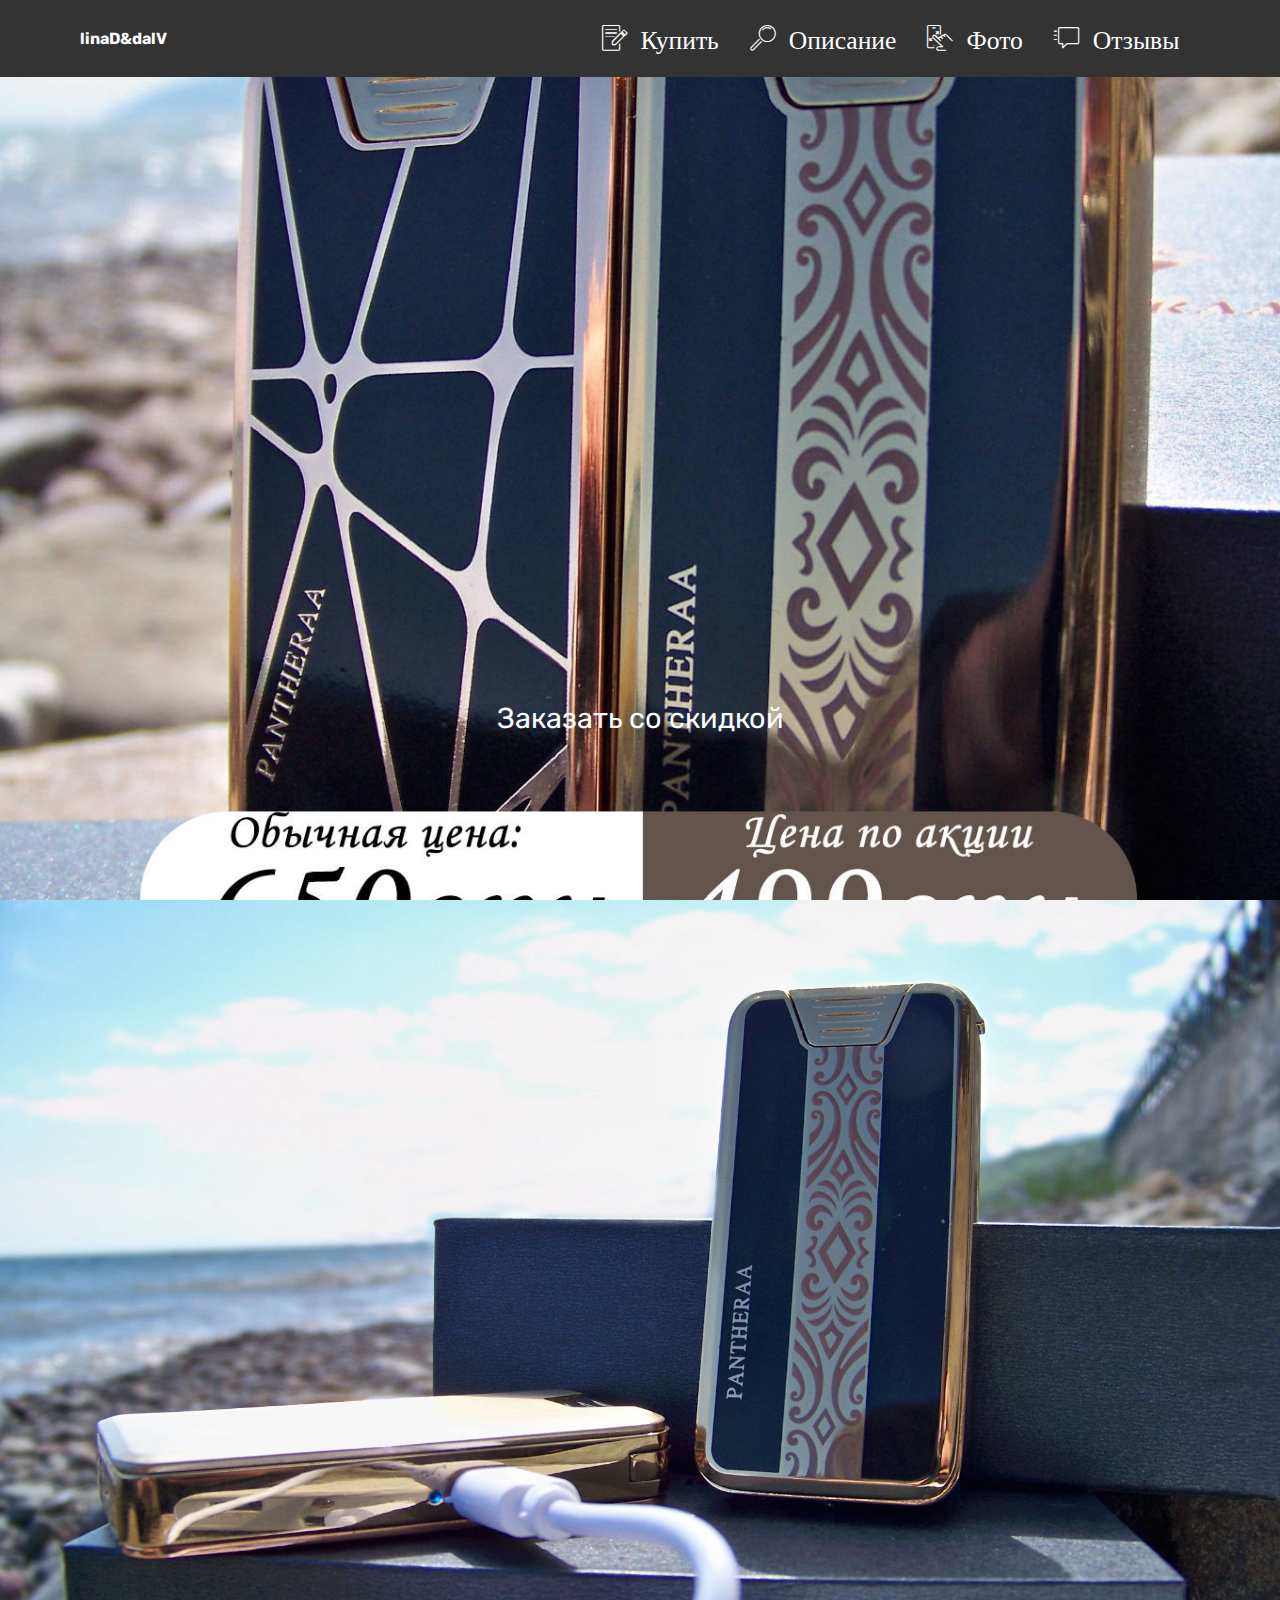
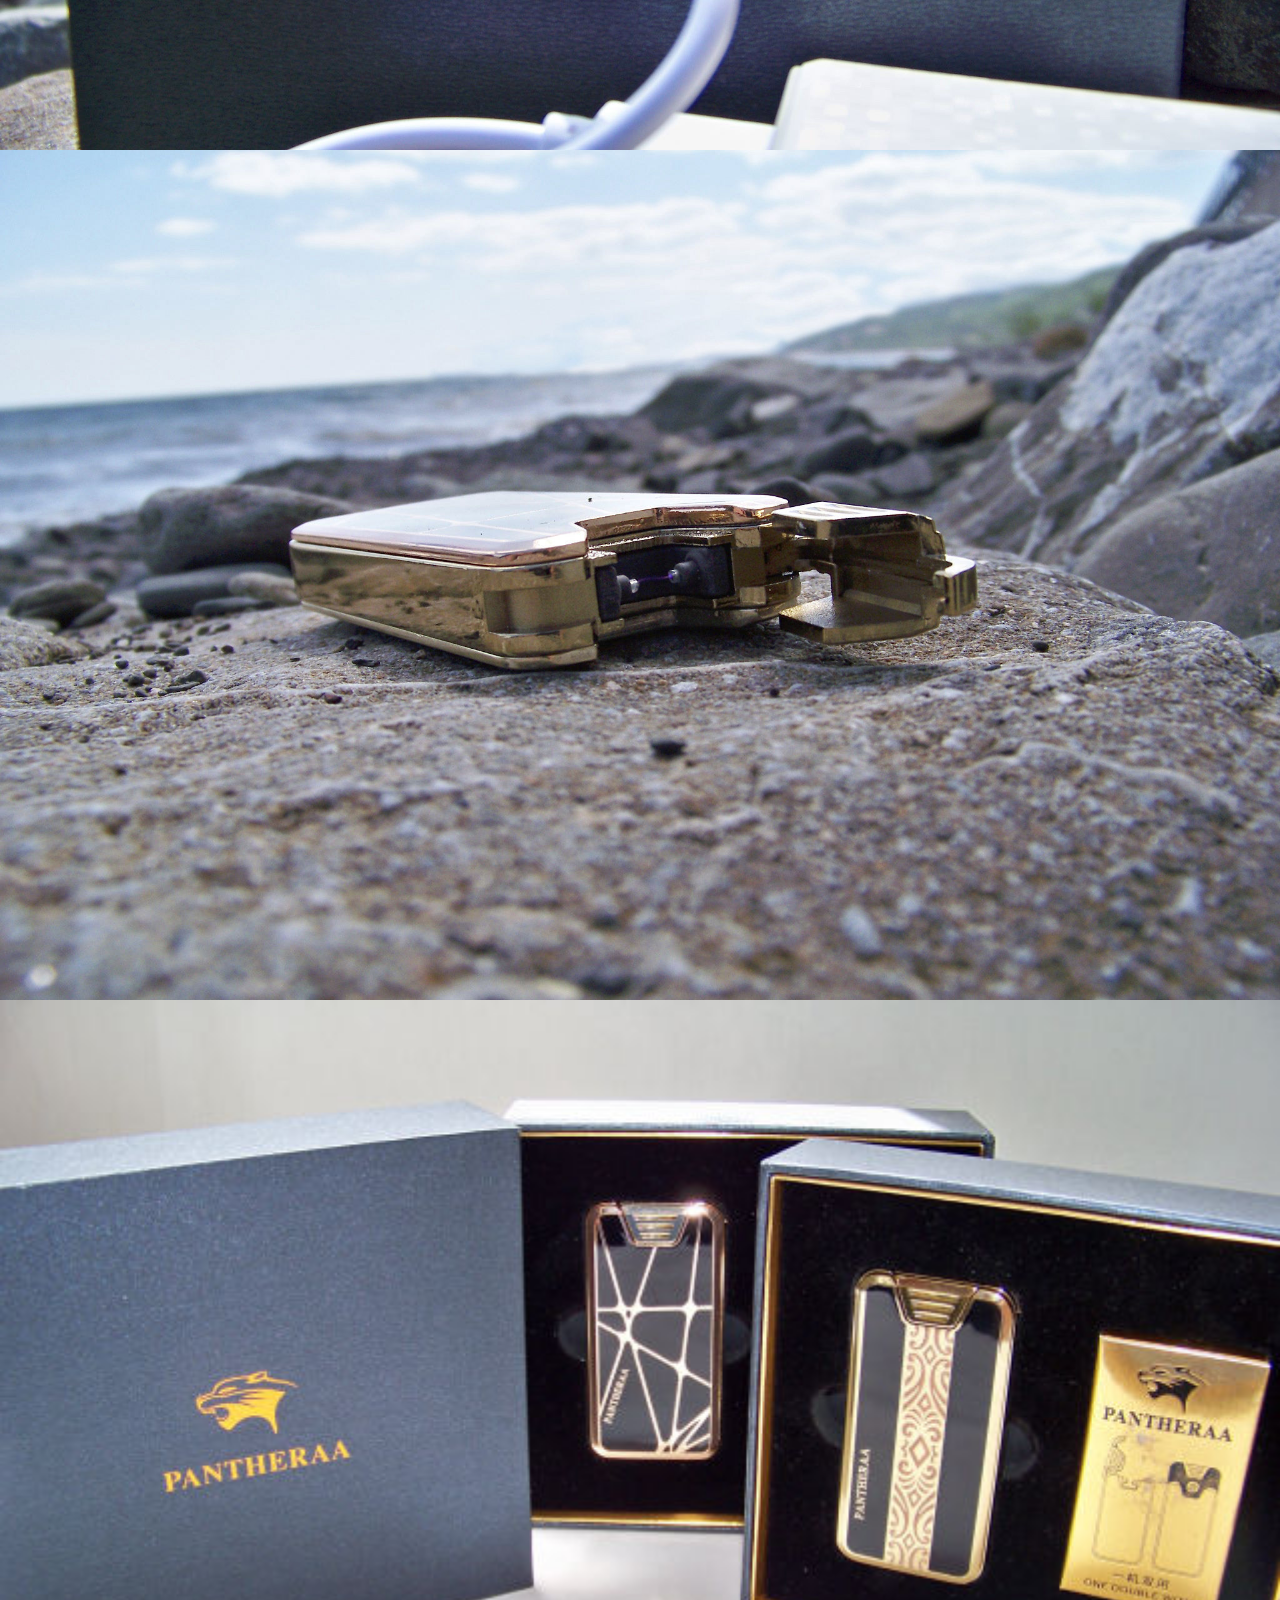
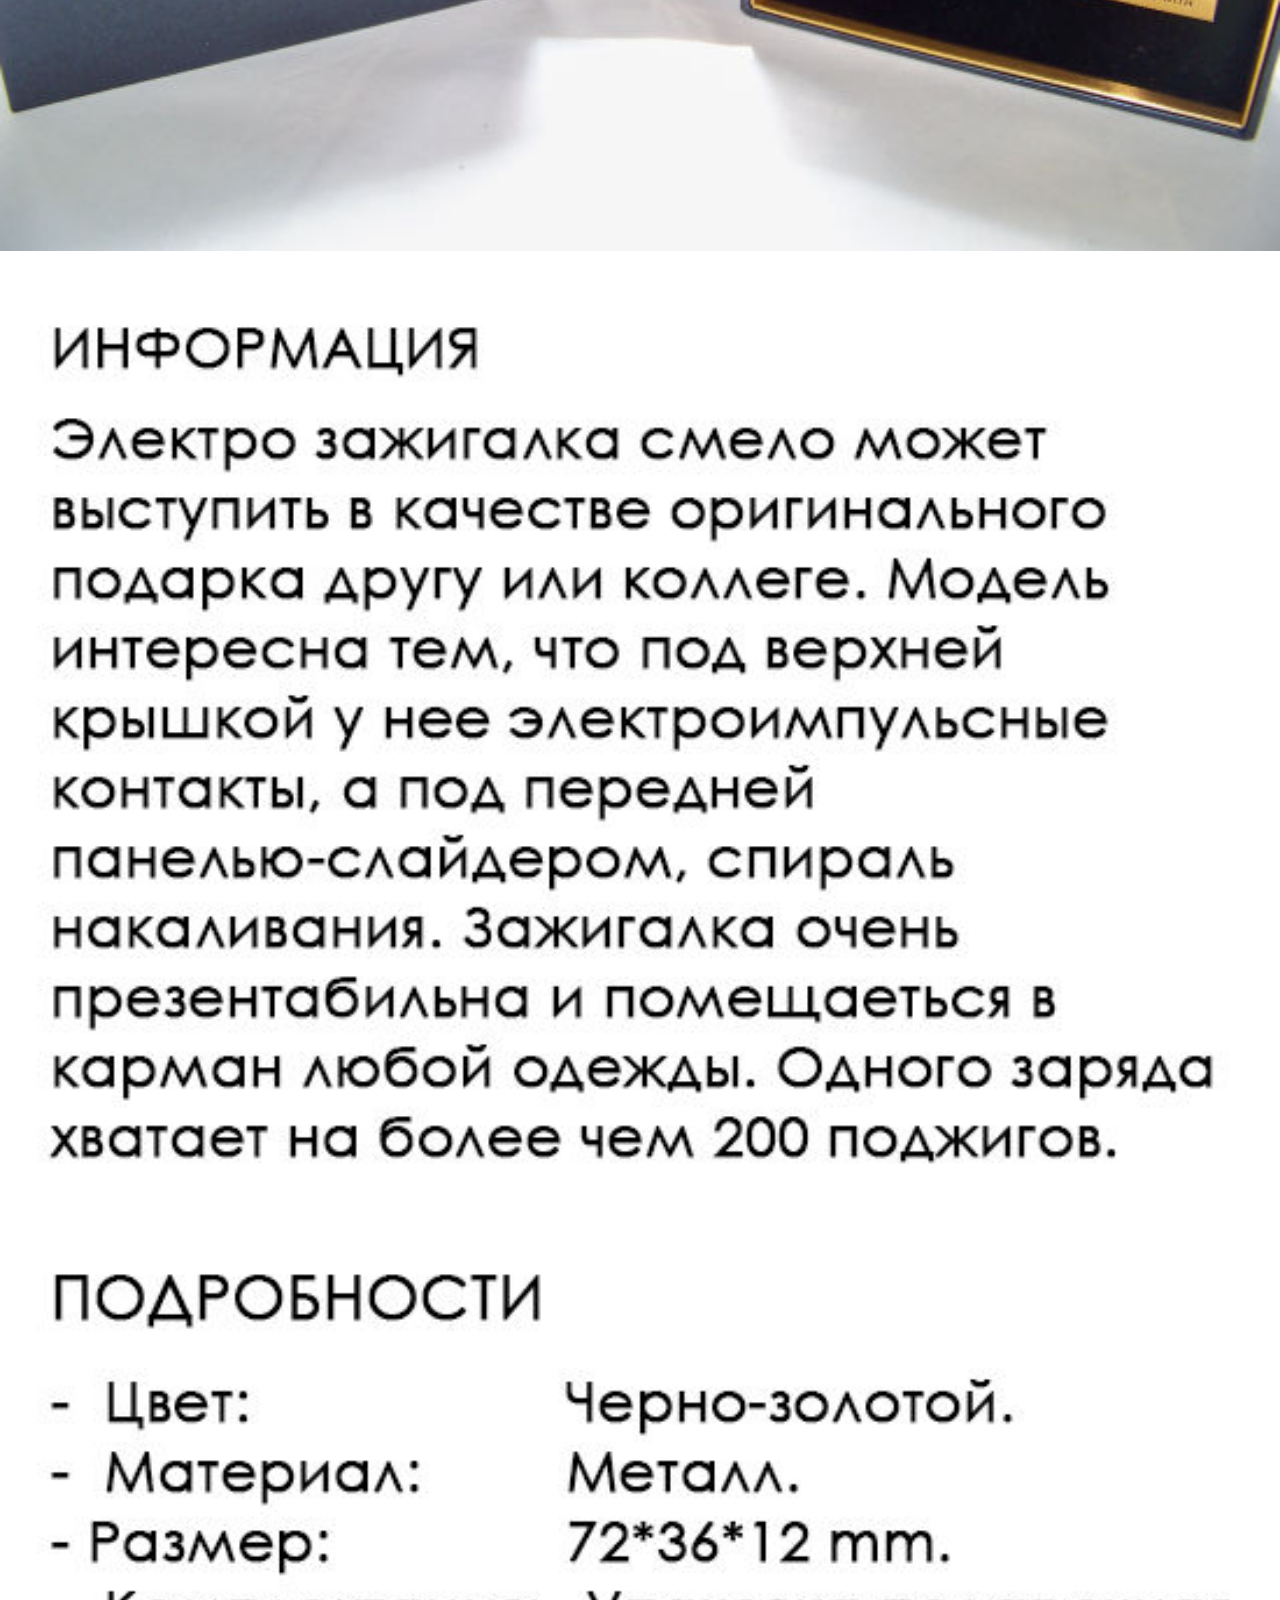
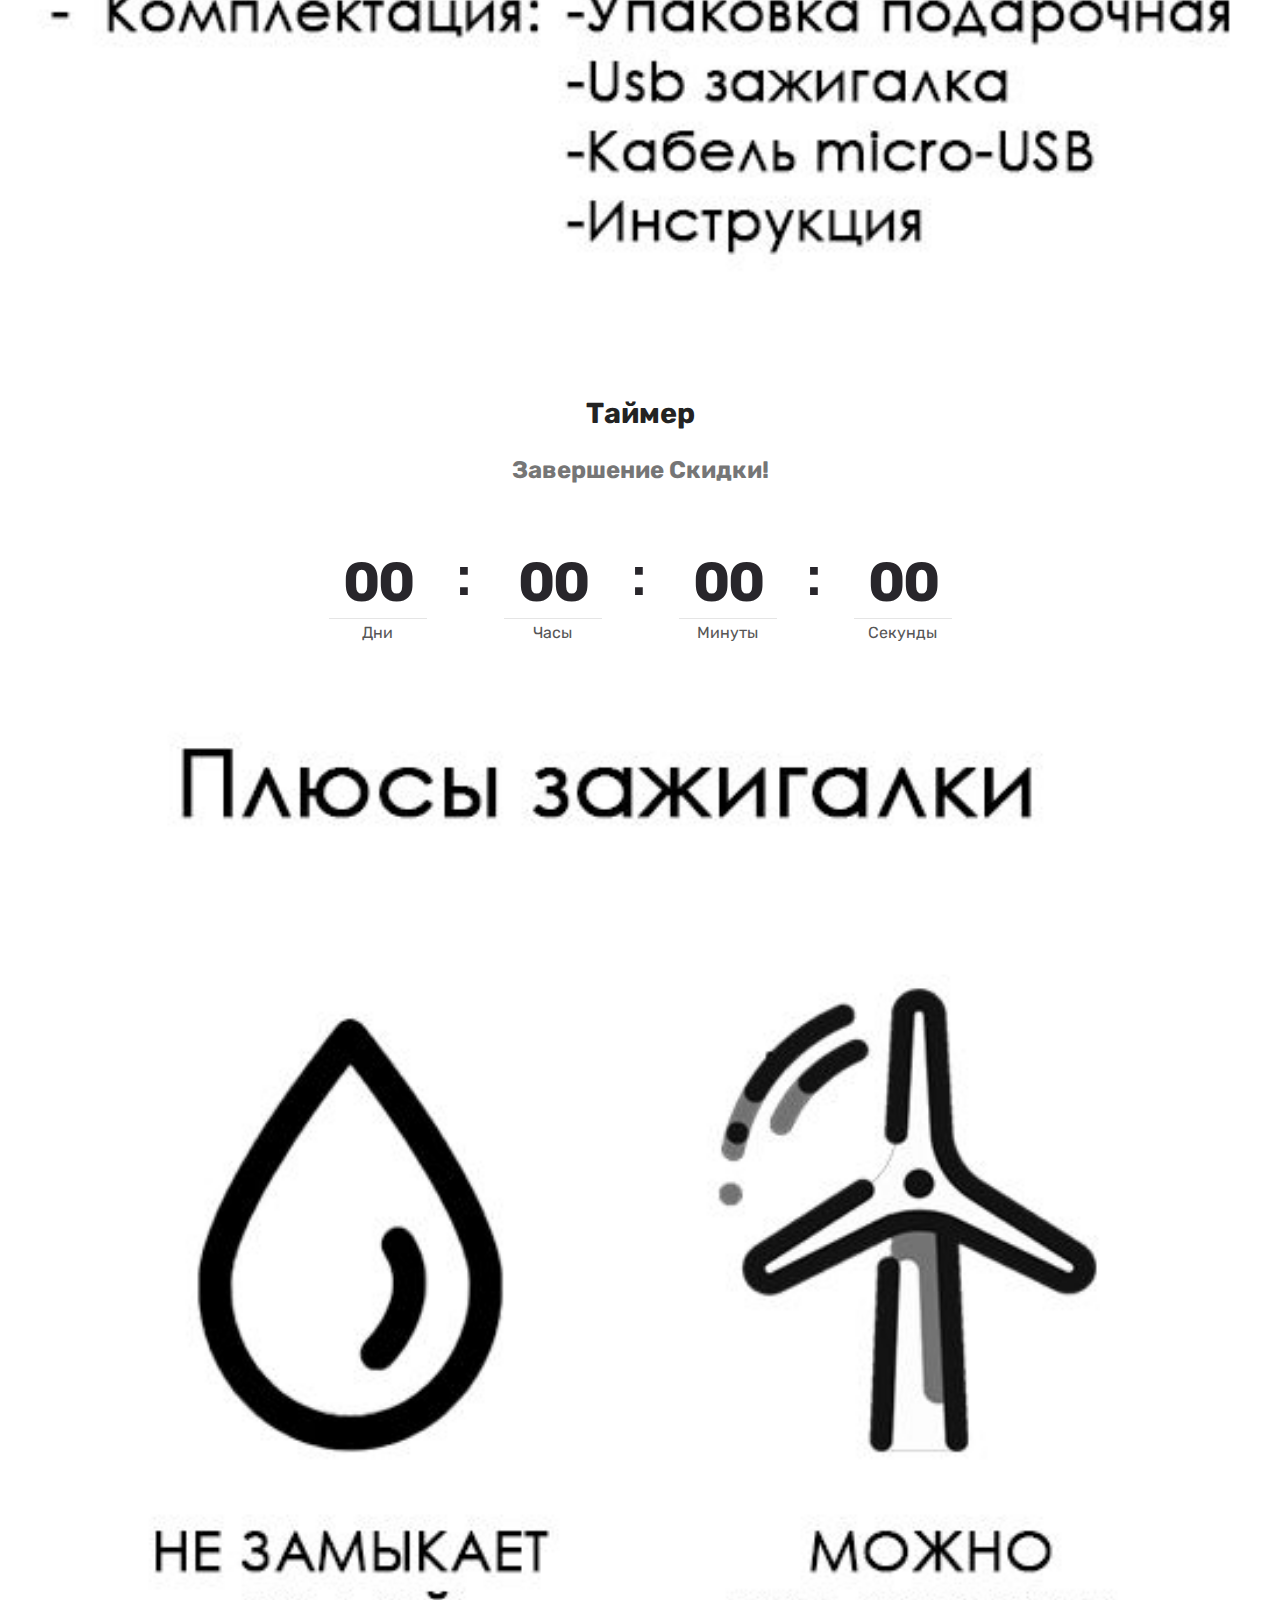
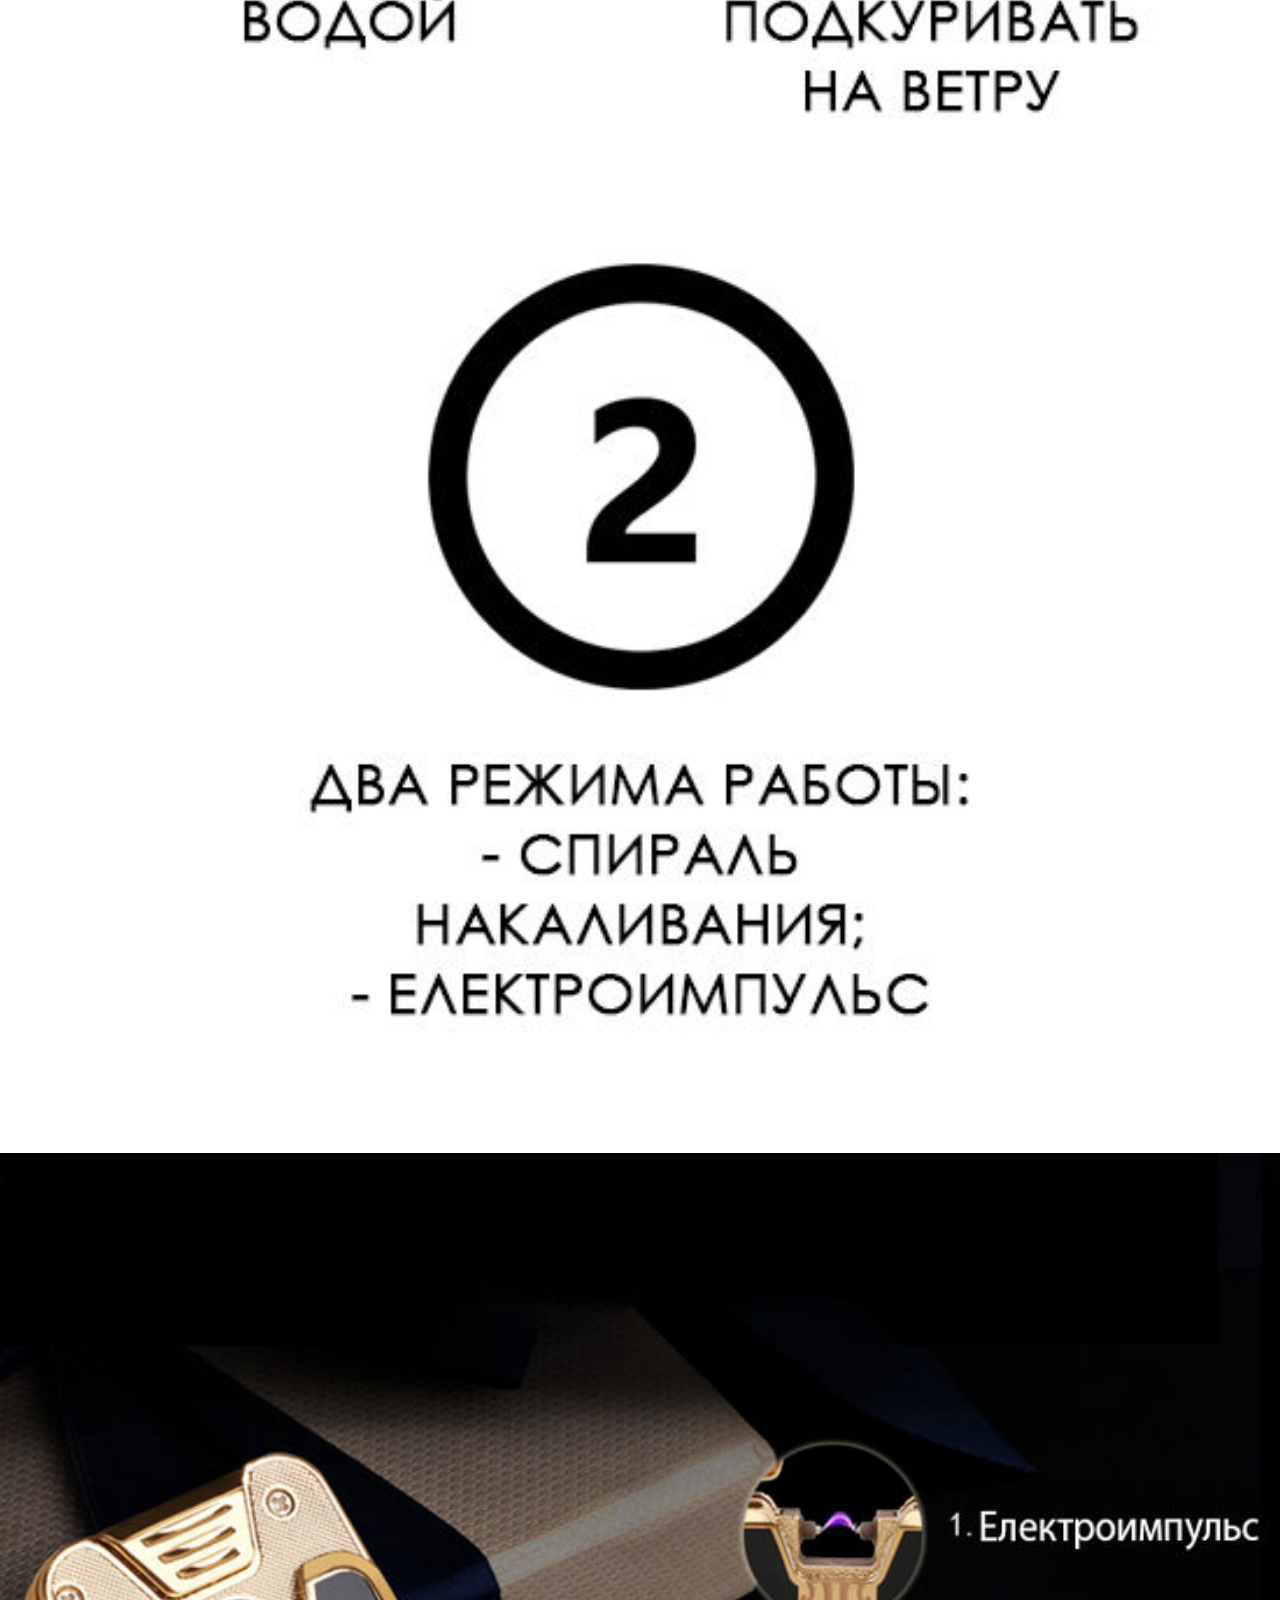
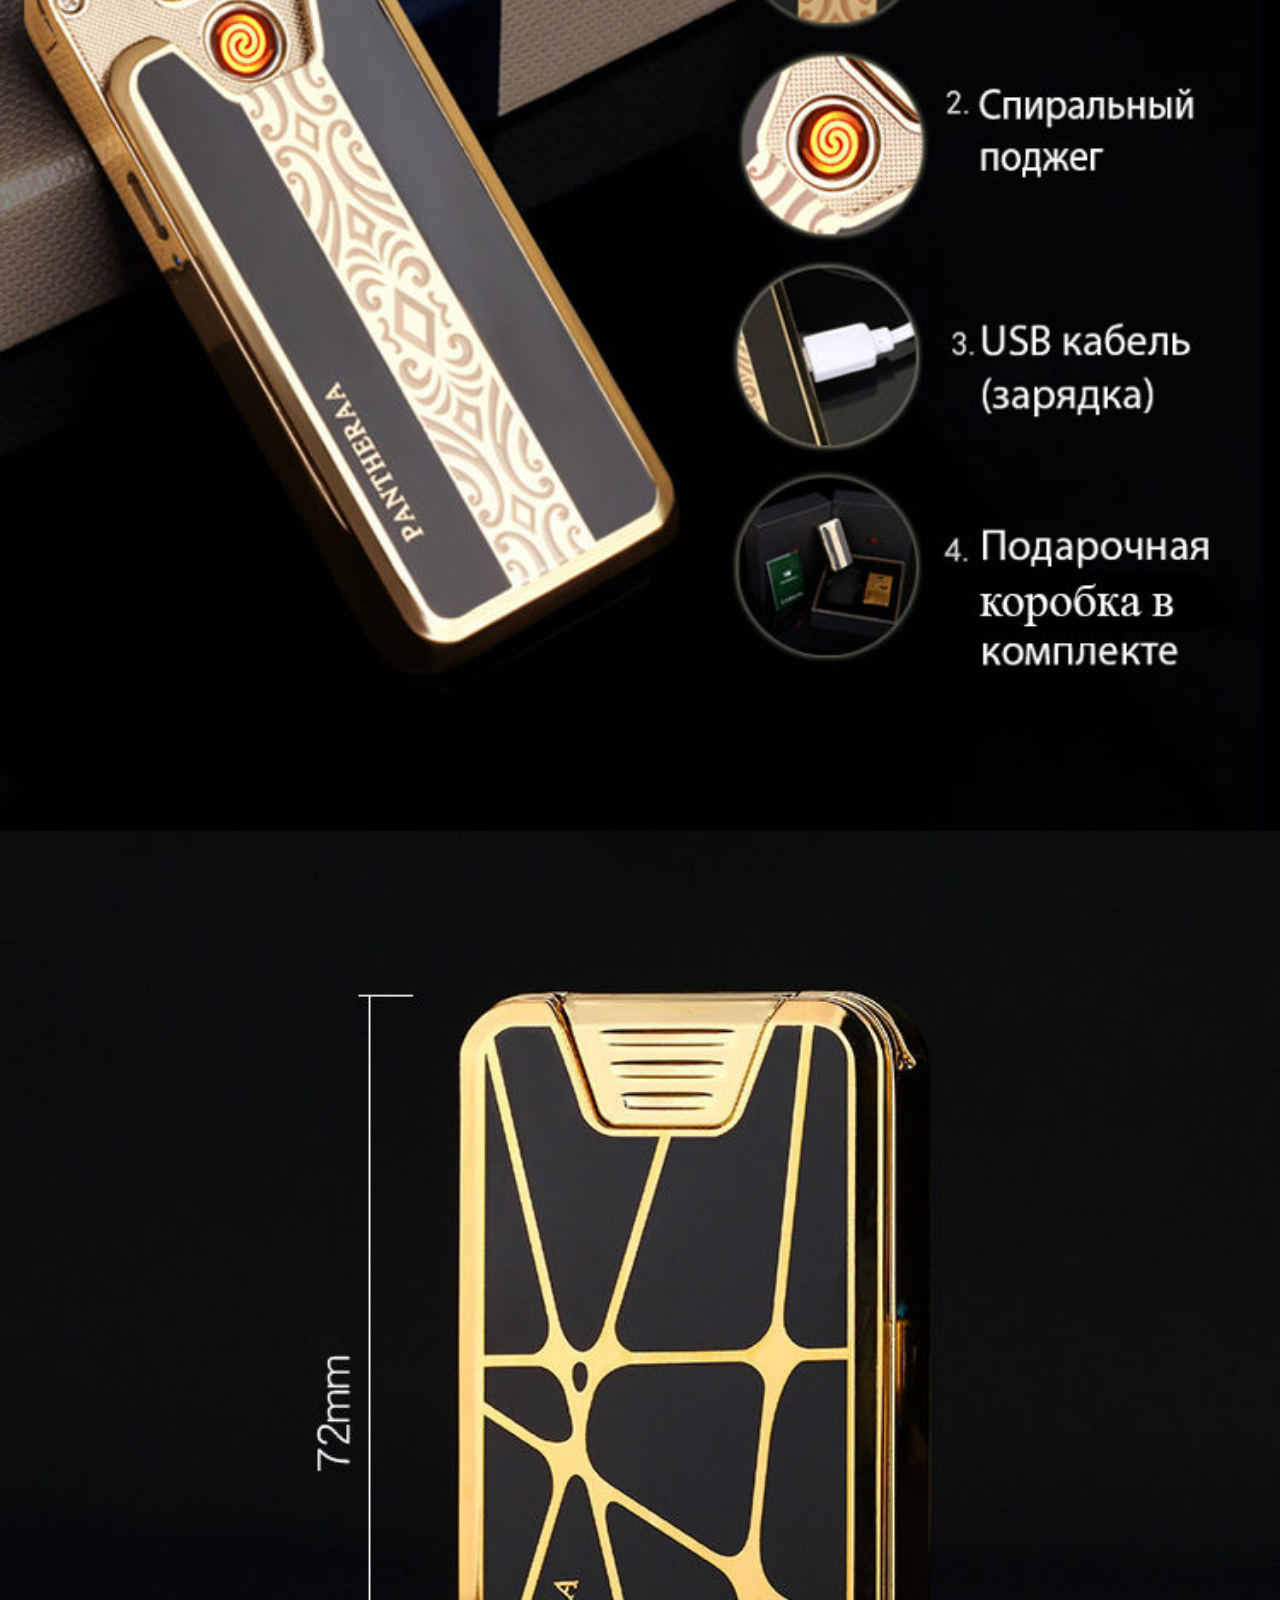
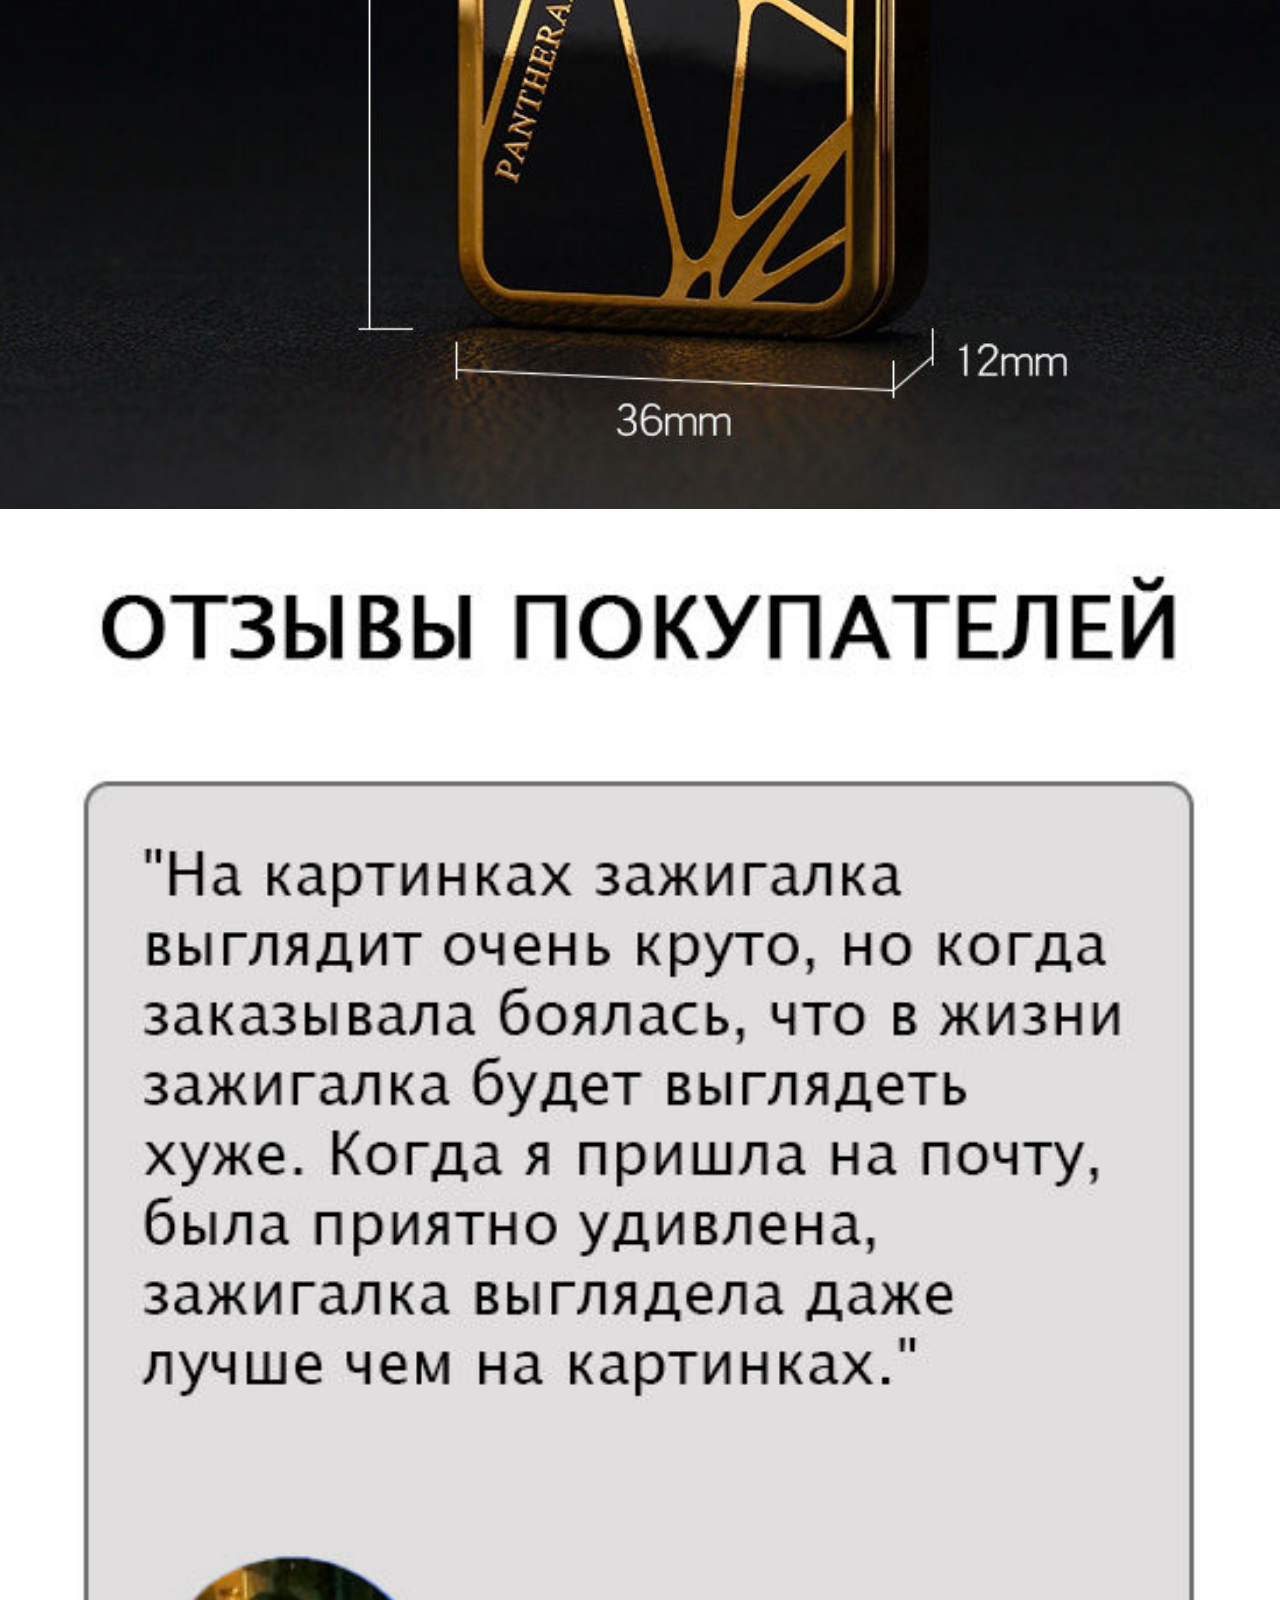
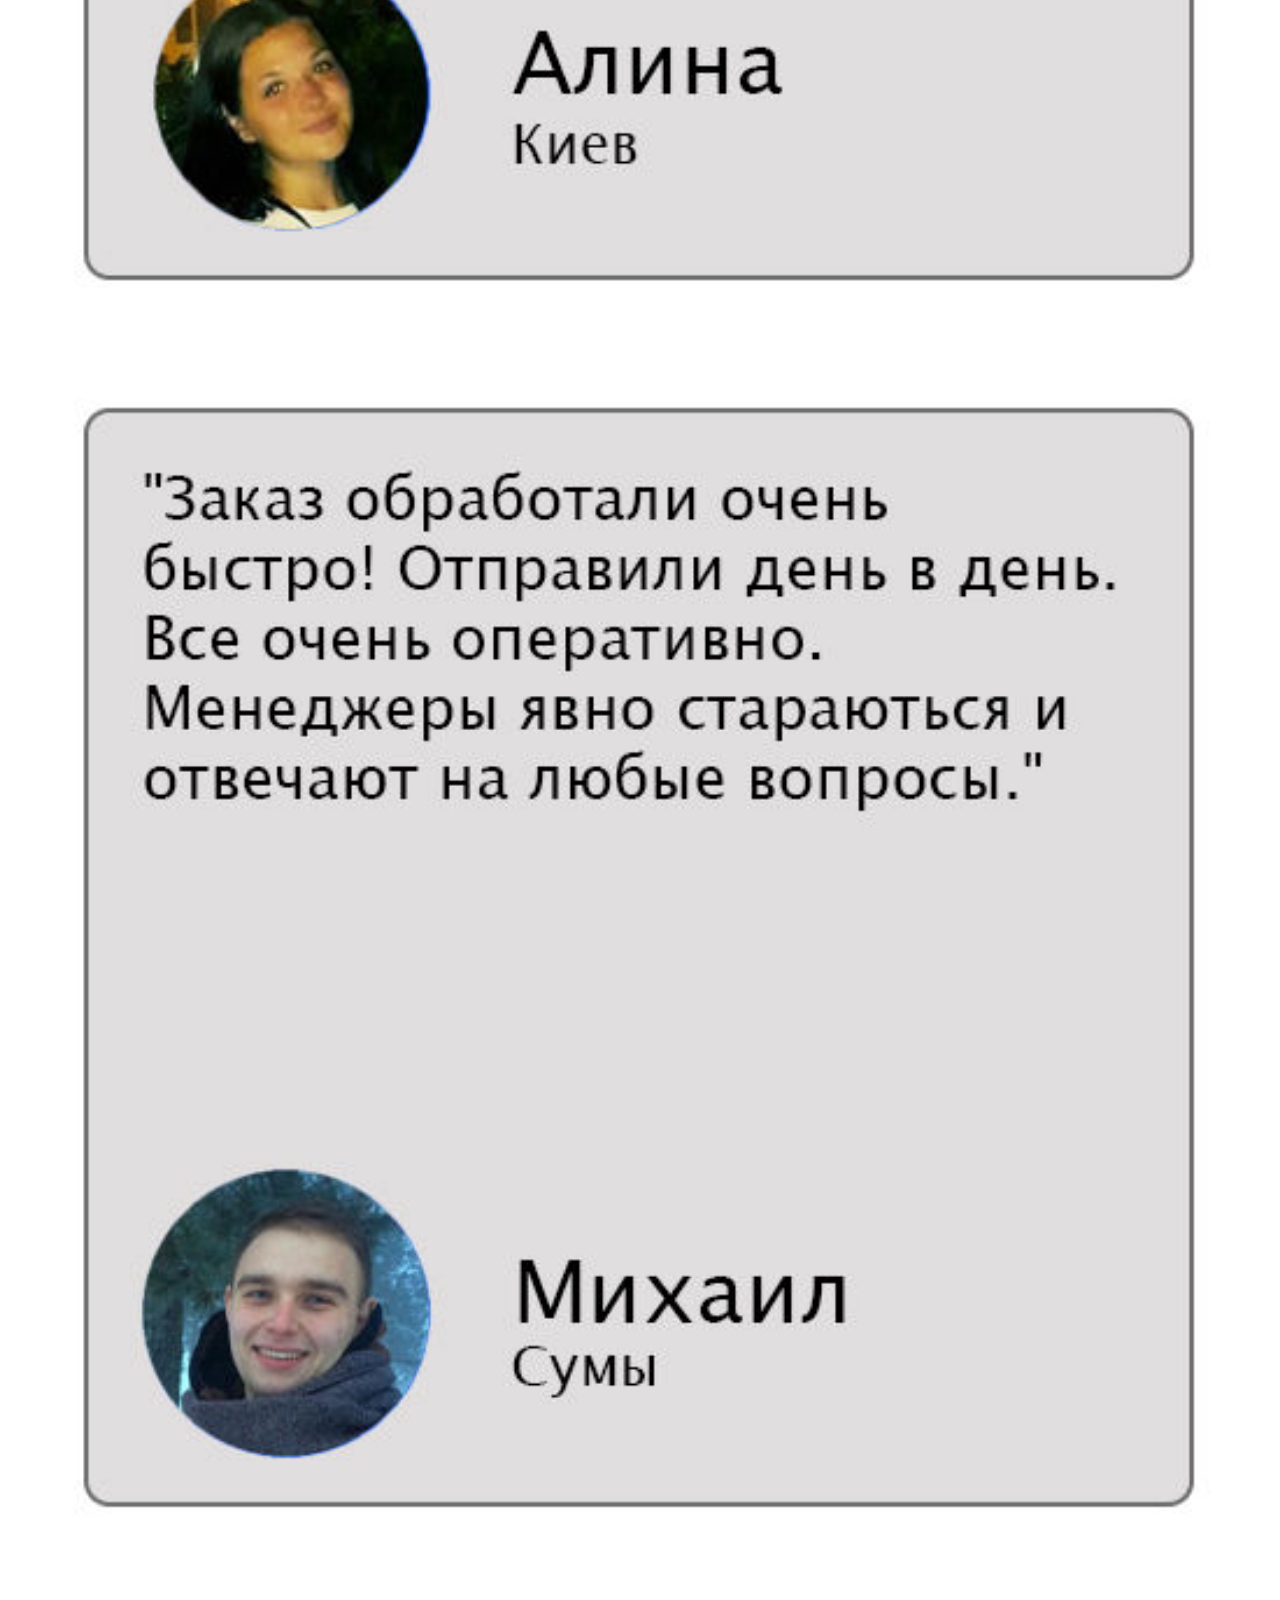
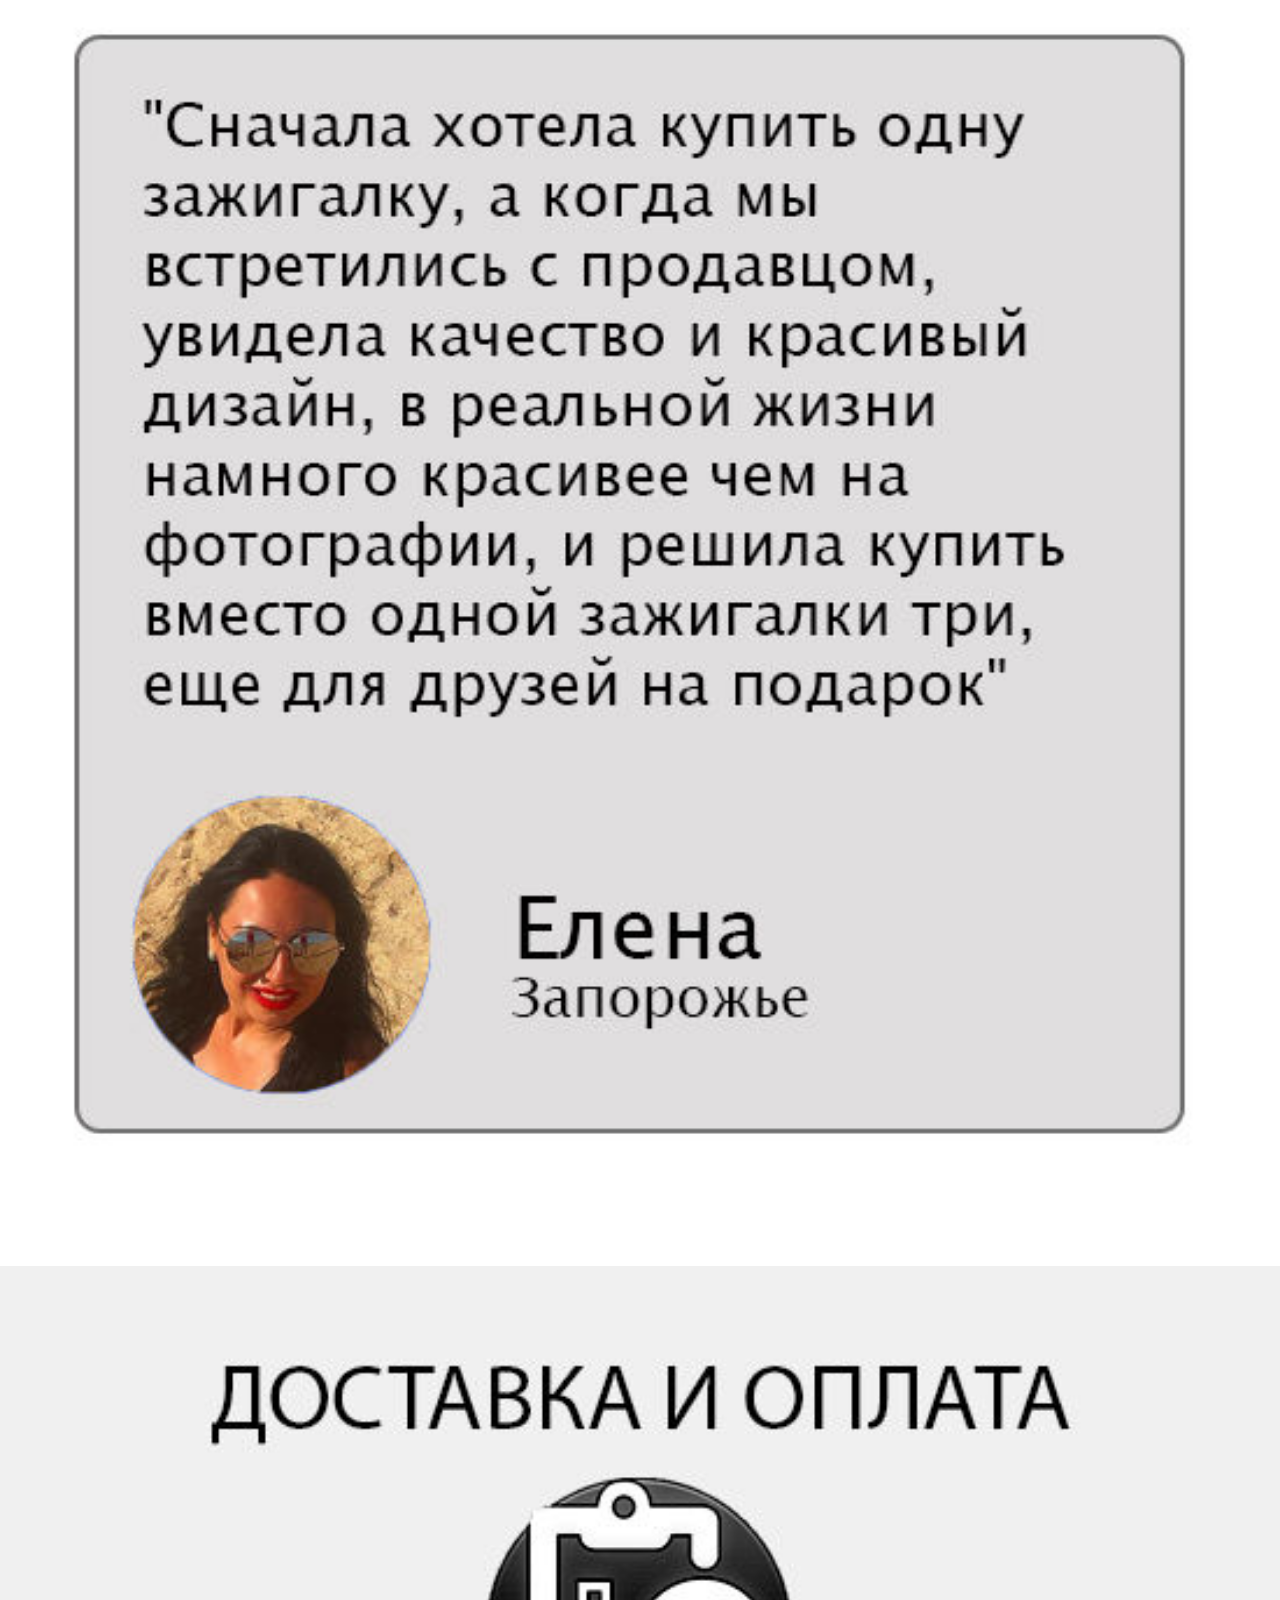
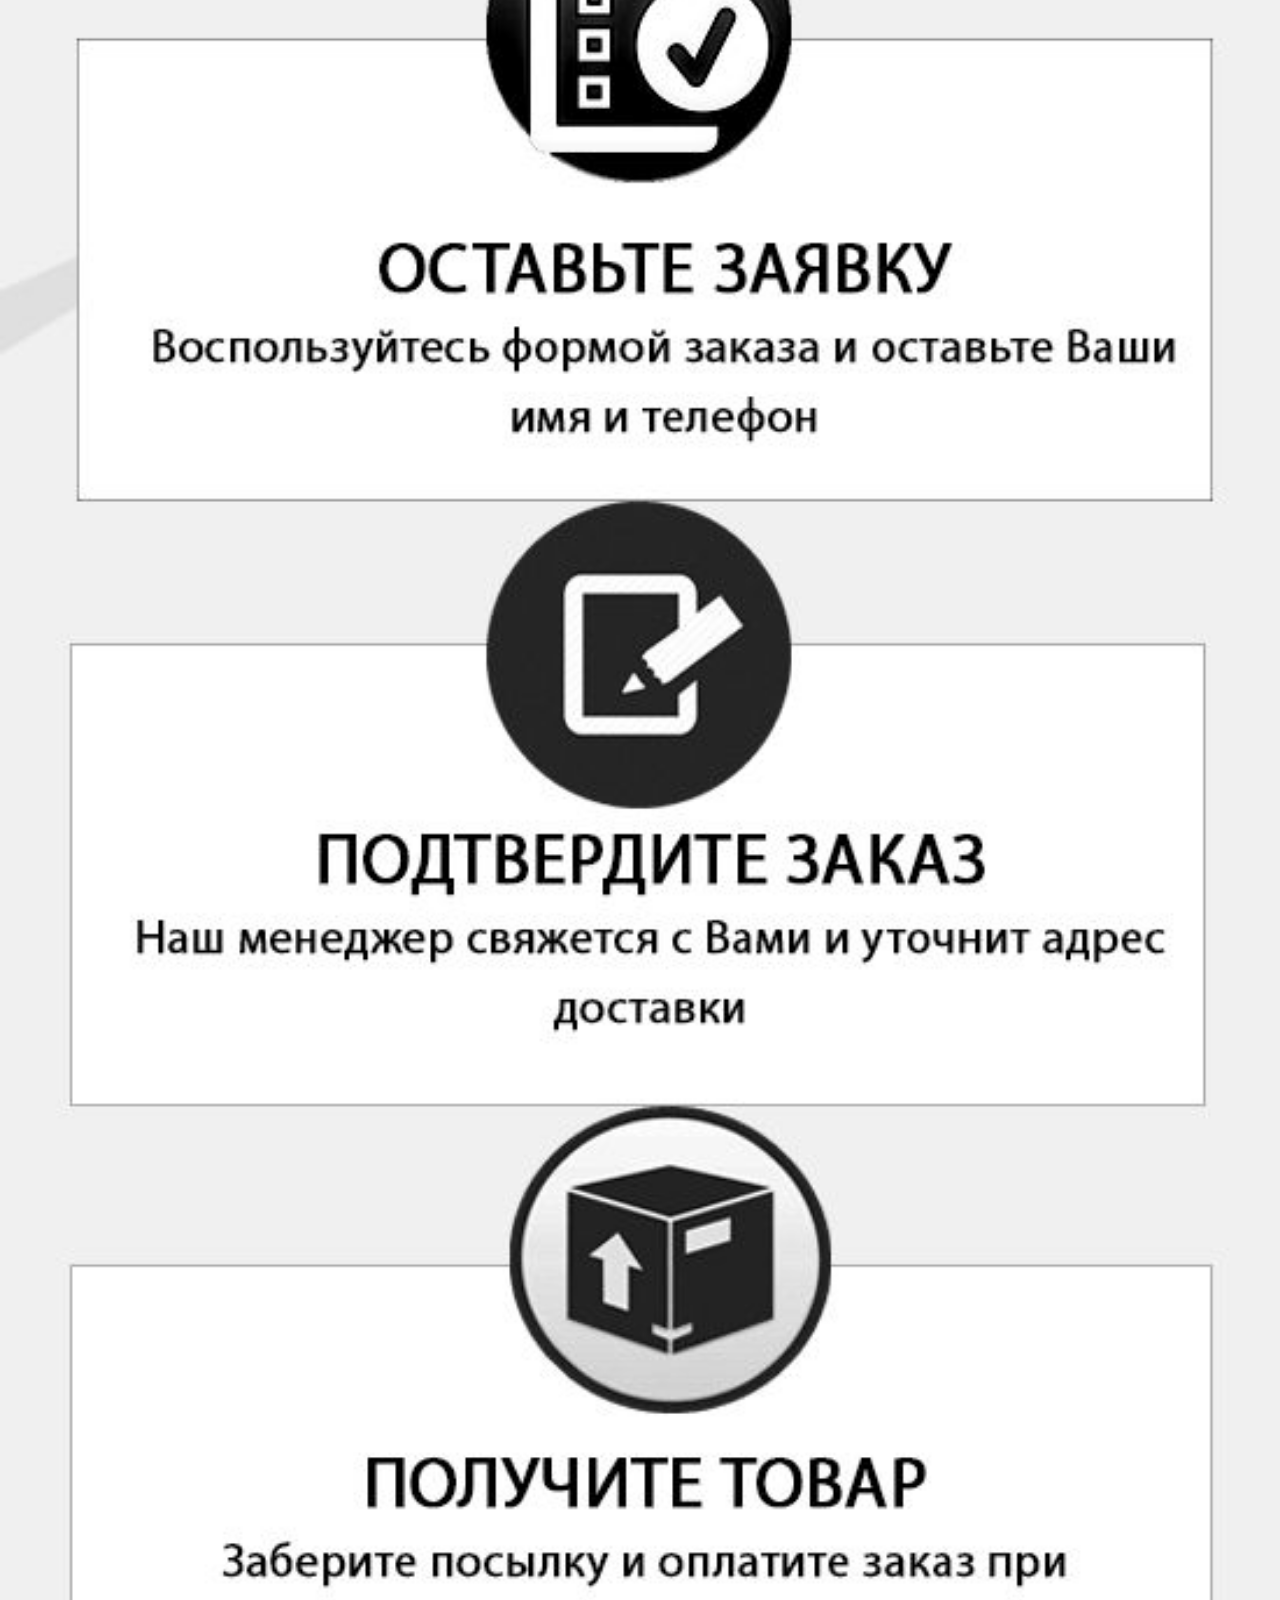
==== commit c480b222: "create github pages" ====
--- a/index.html
+++ b/index.html
@@ -60,7 +60,7 @@
     </nav>
 </section>
 
-<section class="engine"><a href="https://mobiri.se/e">make a website</a></section><section class="cid-qTkA127IK8 mbr-fullscreen" id="header2-1">
+<section class="engine"><a href="https://mobiri.se/m">free web design templates</a></section><section class="cid-qTkA127IK8 mbr-fullscreen" id="header2-1">
 
     
 
@@ -132,9 +132,9 @@
     
     
     <div class="container ">
-        <h2 class="mbr-section-title pb-3 align-center mbr-fonts-style display-2">
+        <h2 class="mbr-section-title pb-3 align-center mbr-fonts-style display-2"><strong>
             Таймер
-        </h2>
+        </strong></h2>
         <h3 class="mbr-section-subtitle align-center mbr-fonts-style display-5"><strong>Завершение Скидки!</strong></h3>
         
     </div>
@@ -236,7 +236,7 @@
                 </div>
                 <div data-form-type="formoid">
                     <div data-form-alert="" hidden="">Спасибо за заполнение заявки! Мы вам перезвоним.</div>
-                    <form class="block mbr-form" action="https://mobirise.com/" method="post" data-form-title="Mobirise Form"><input type="hidden" name="email" data-form-email="true" value="BmuAdkITVYprQ8obuqPVQ8UejNpYDMt2N+61dRwBRemNlMboppWXDDvJlcj32VfmbKvhzS81+f2cla/D+tXDuE/95v1Q48h7v/WjW/XIwmnDVviVHcw/YtbNdeM4Jc92" data-form-field="Email">
+                    <form class="block mbr-form" action="https://mobirise.com/" method="post" data-form-title="Mobirise Form"><input type="hidden" name="email" data-form-email="true" value="72D2cNHZbQMaj1kfdpjAuNq3vCtrq3mgxDtD6mXzwmHQIaHpQ0TG39wUu+s7VAWMDFjMDZ5mdj1W7U+1TcgwHjSxzbYO0azzjaOlEn4RNa997+wU/5cNrSxcFPwlcDBq" data-form-field="Email">
                         <div class="row">
                             <div class="col-md-6 multi-horizontal" data-for="name">
                                 <input type="text" class="form-control input" name="name" data-form-field="Name" placeholder="Имя" required="" id="name-form4-4">
--- a/assets/mobirise/css/mbr-additional.css
+++ b/assets/mobirise/css/mbr-additional.css
@@ -2627,7 +2627,7 @@
   color: #c1c1c1 !important;
 }
 .cid-qZmVZs3rji {
-  background-image: url("../../../assets/images/100-9889-1360x20485.jpg");
+  background-image: url("../../../assets/images/100-9889-1360x20486.jpg");
 }
 .cid-qZmVZs3rji H1 {
   text-align: left;
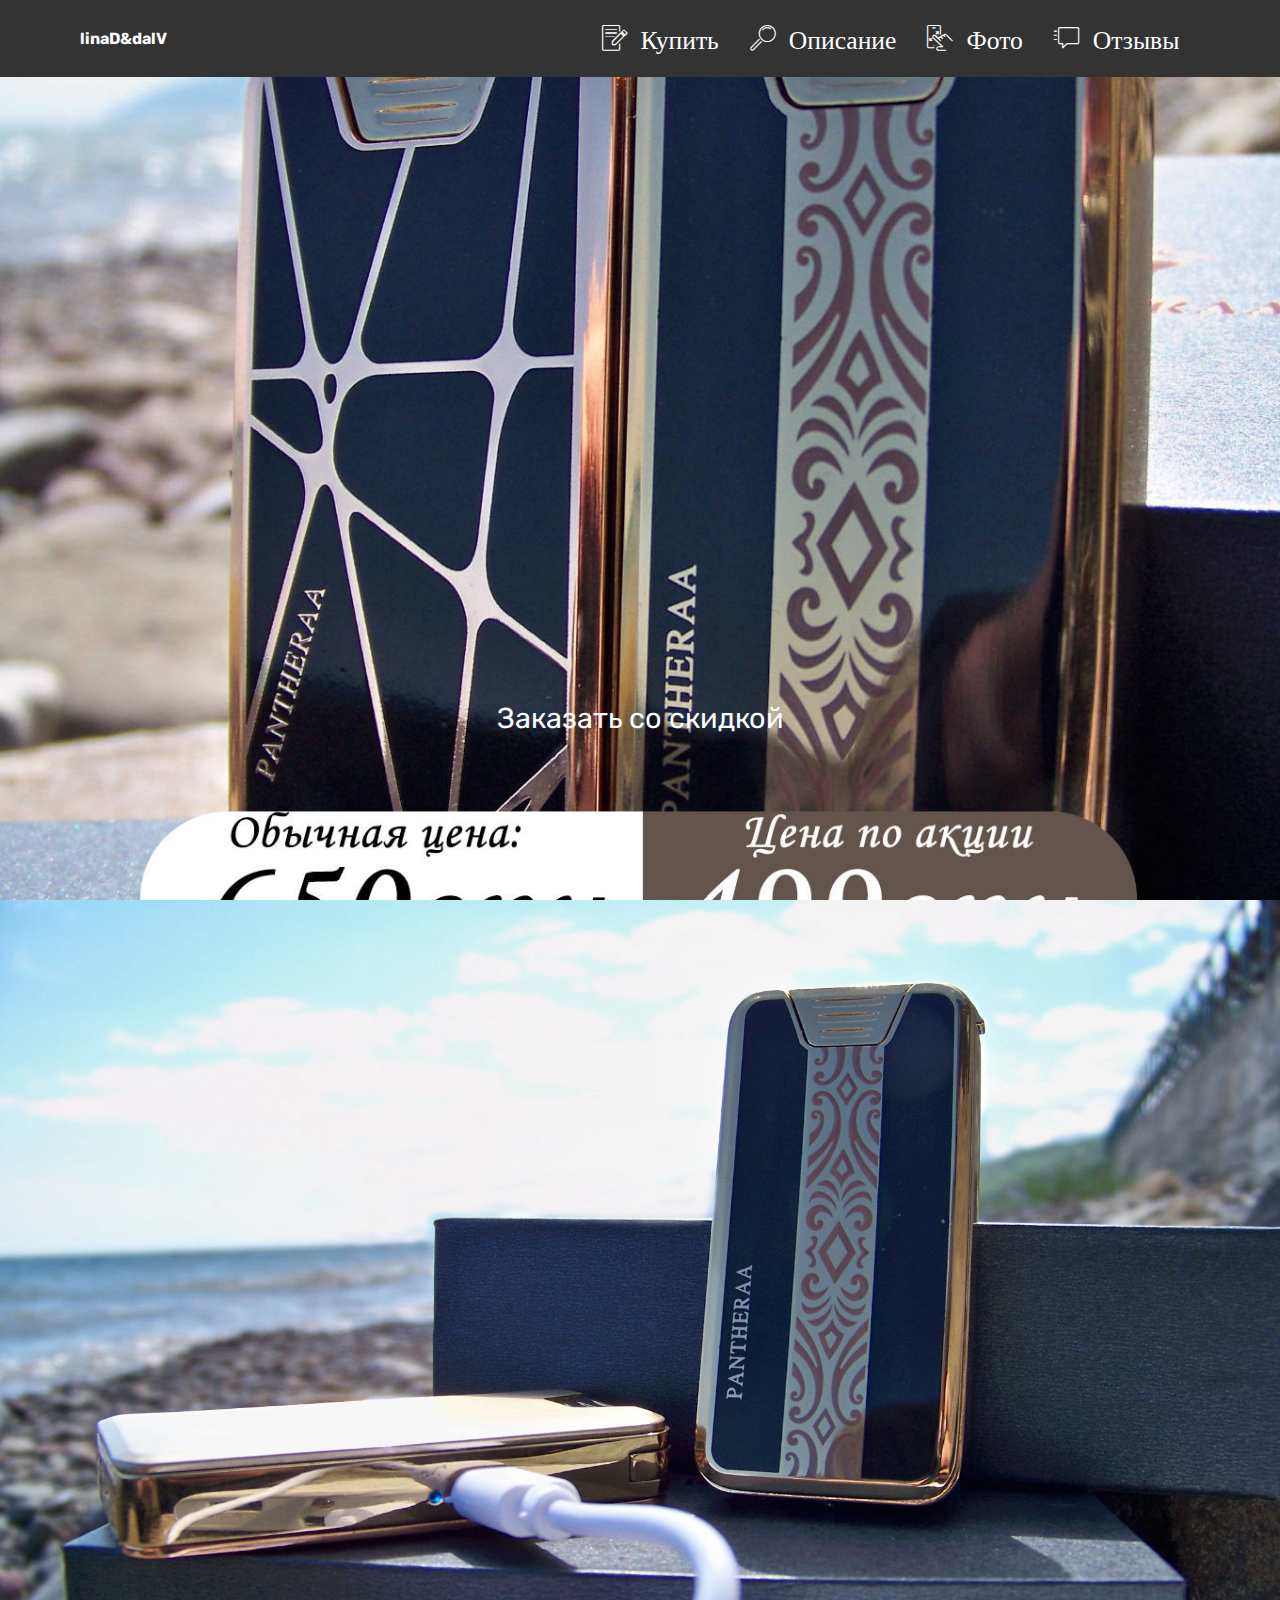
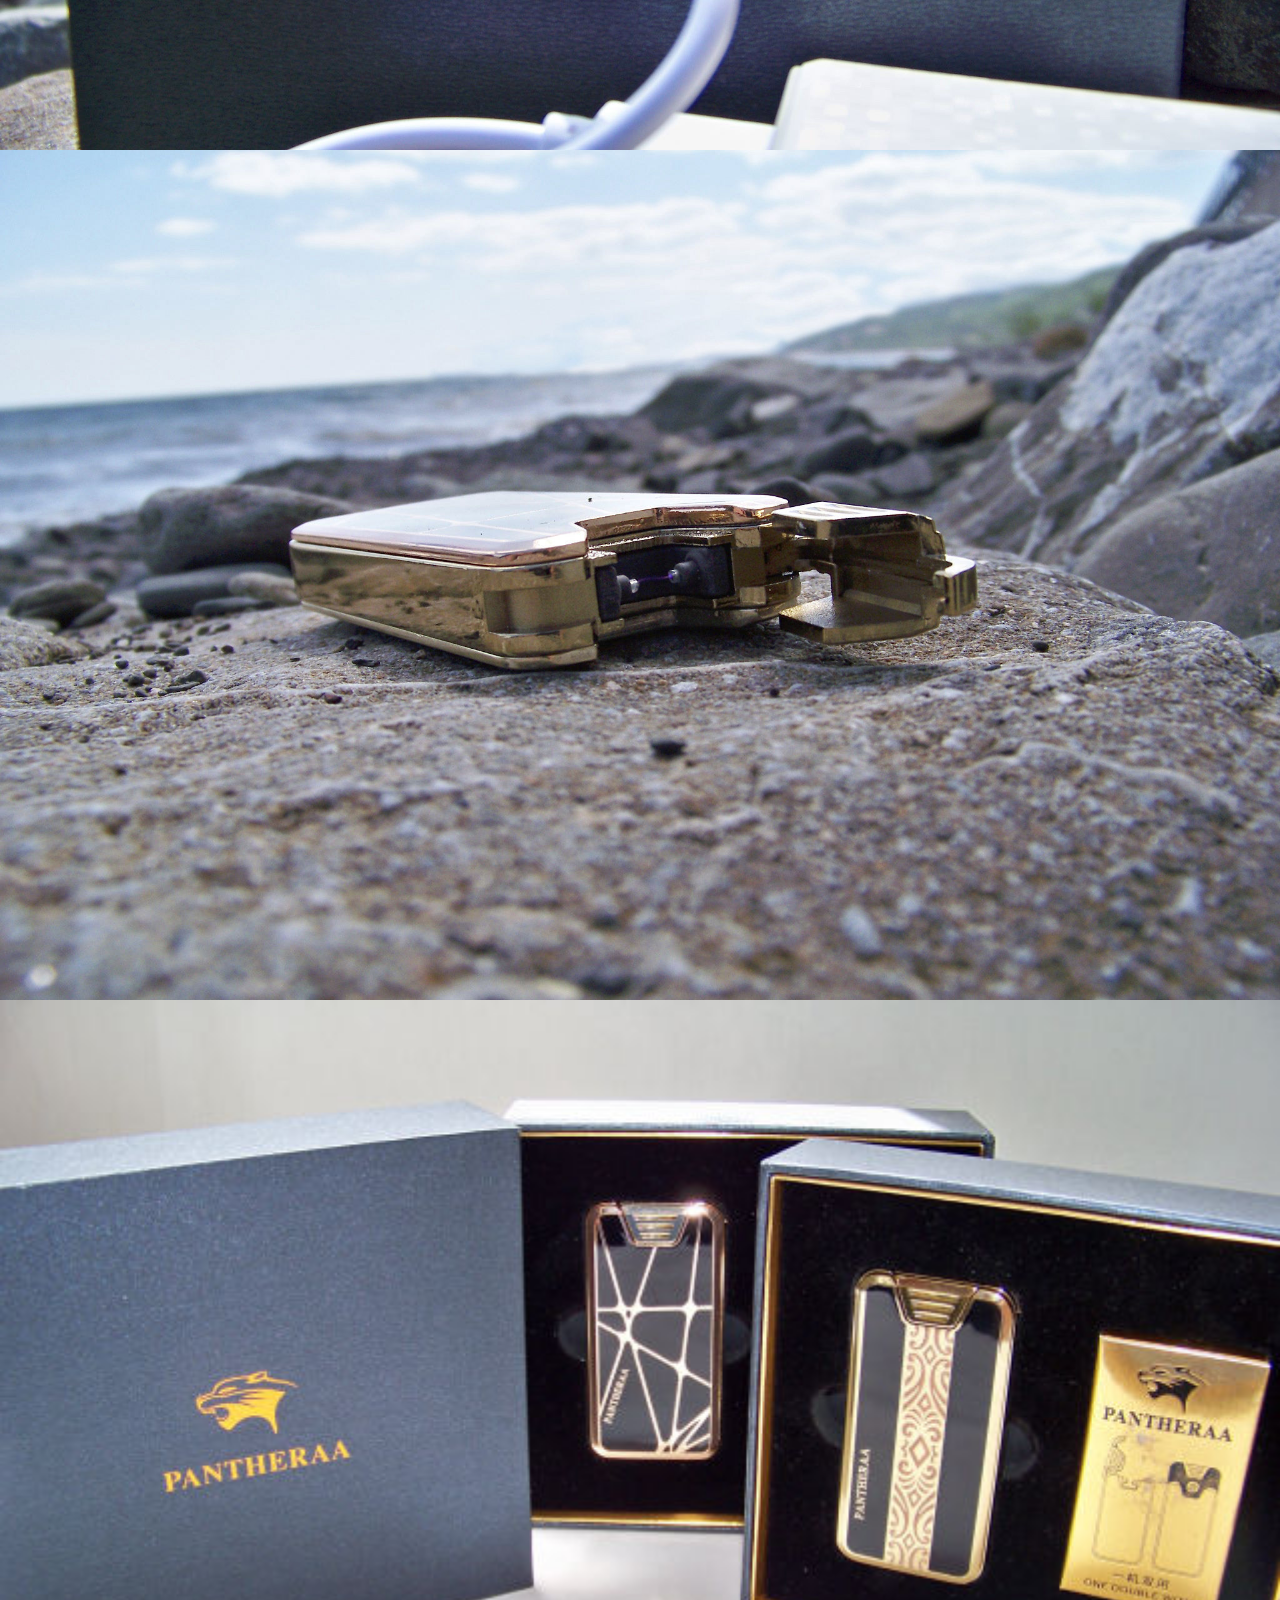
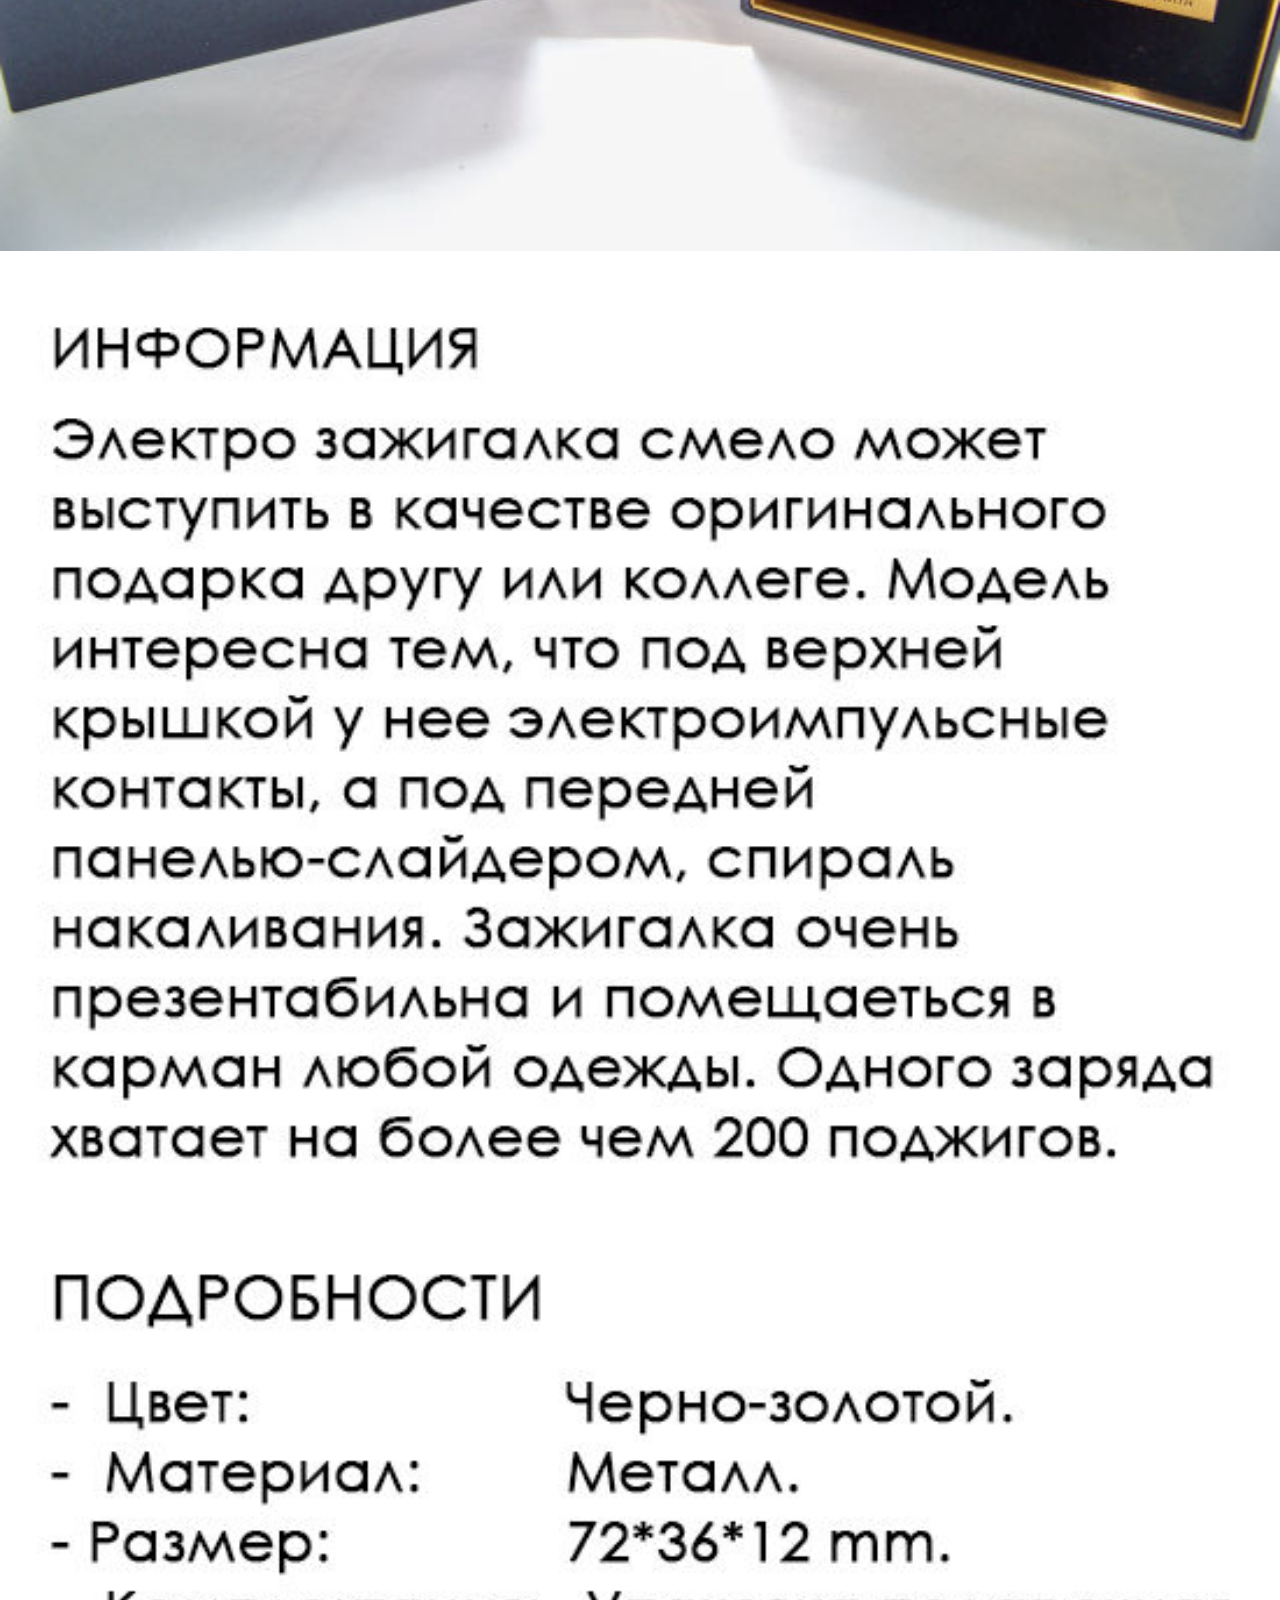
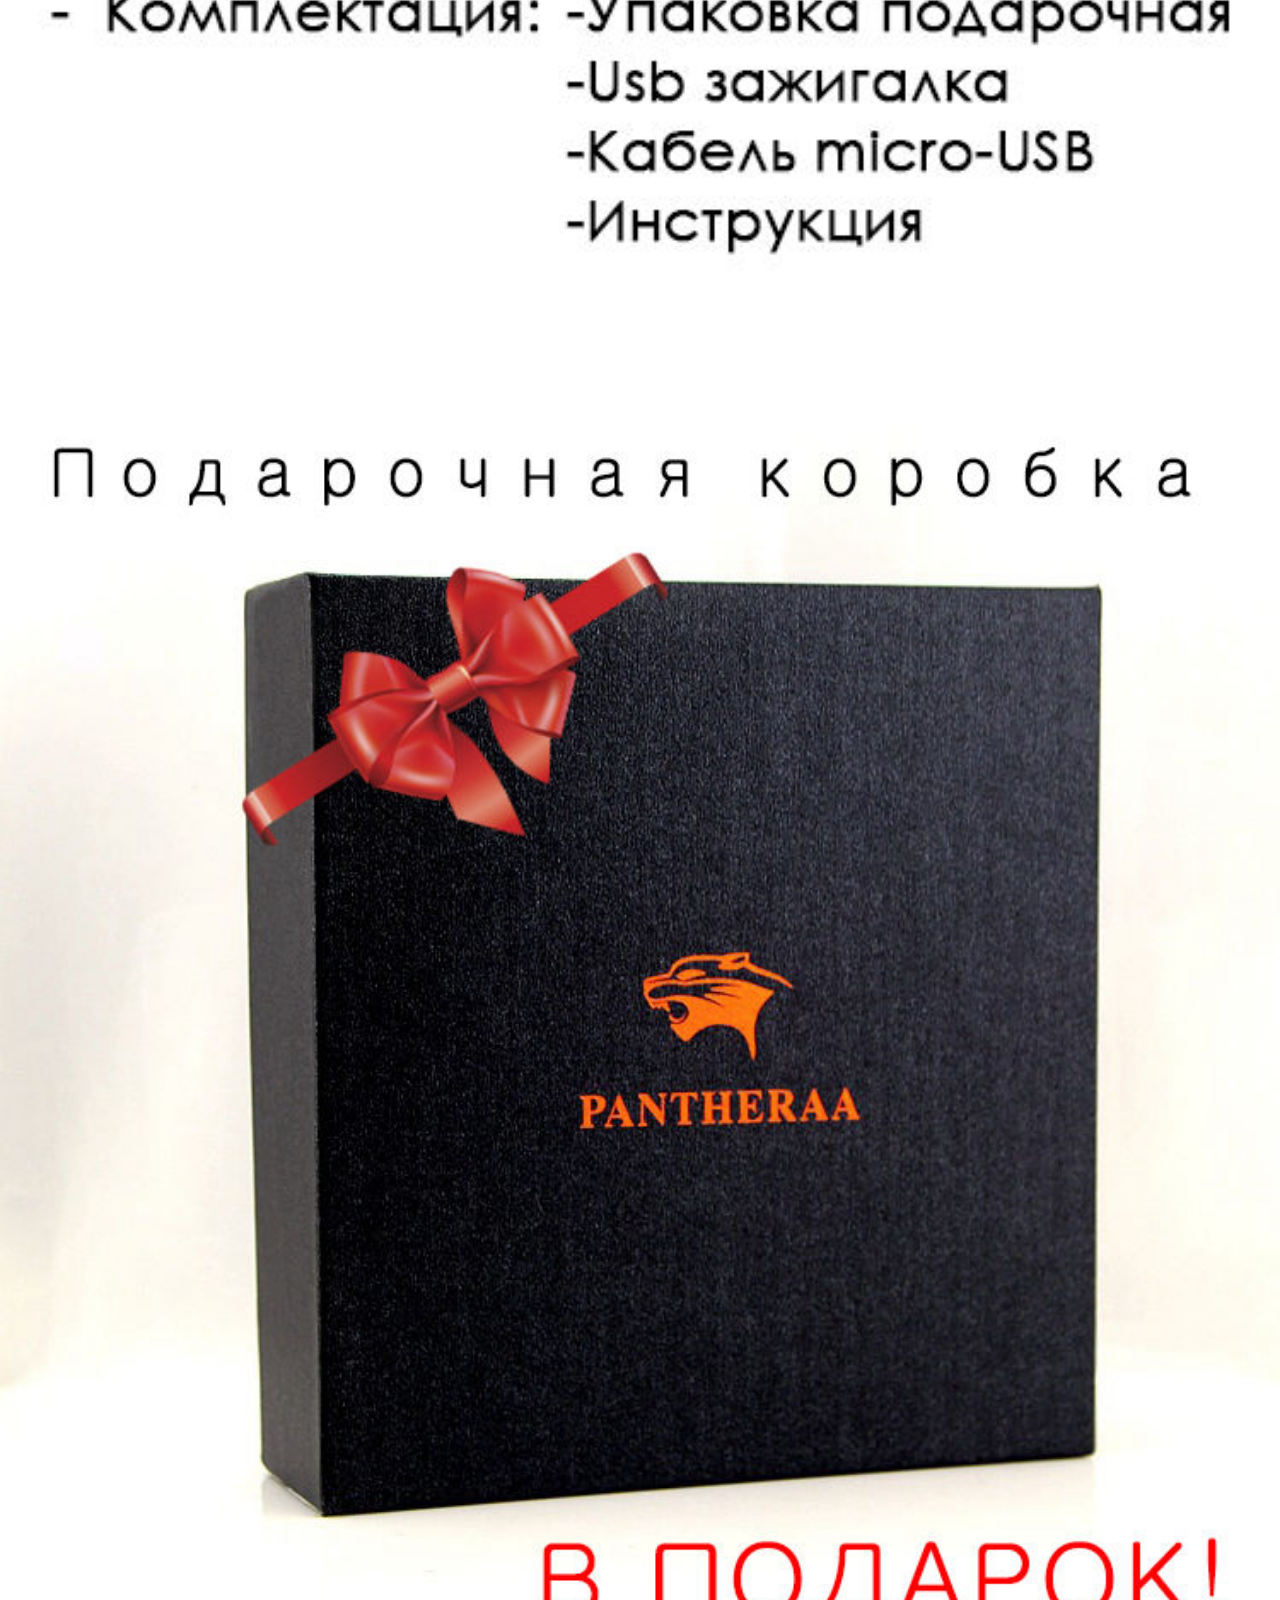
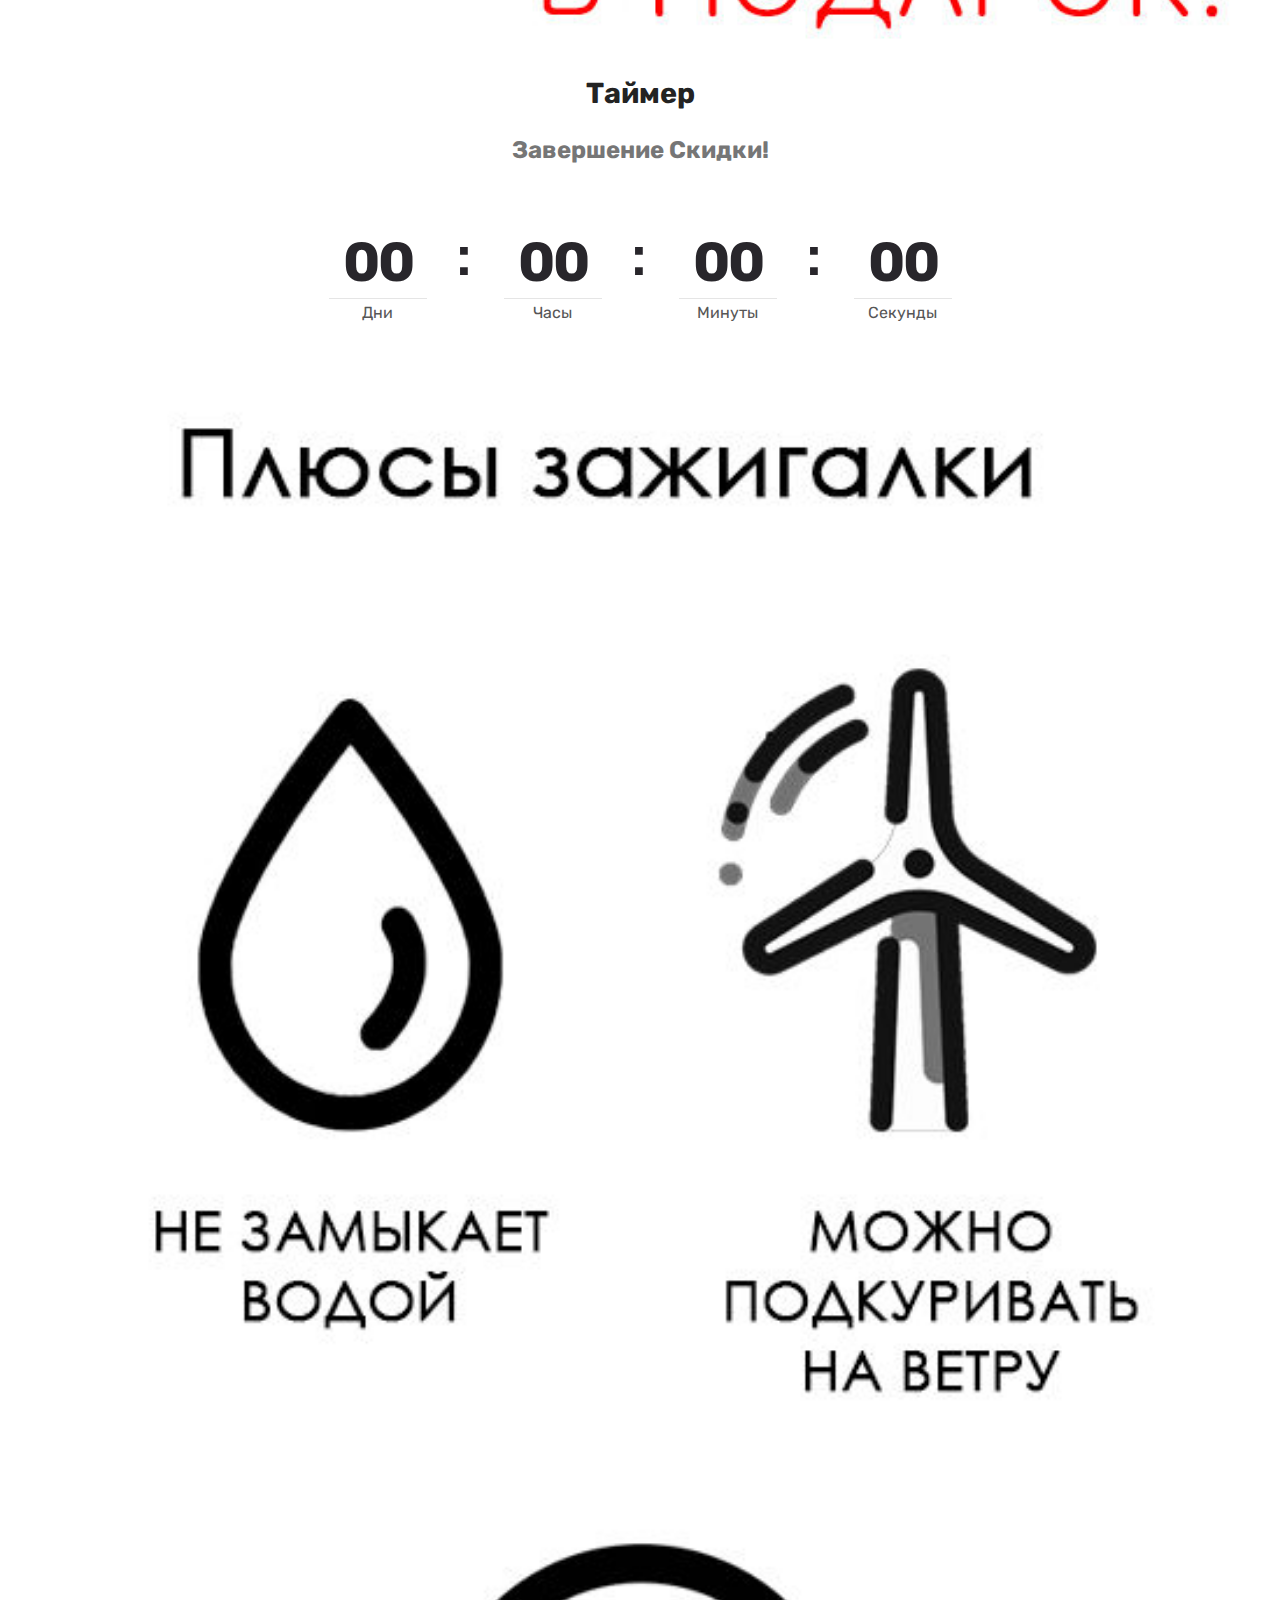
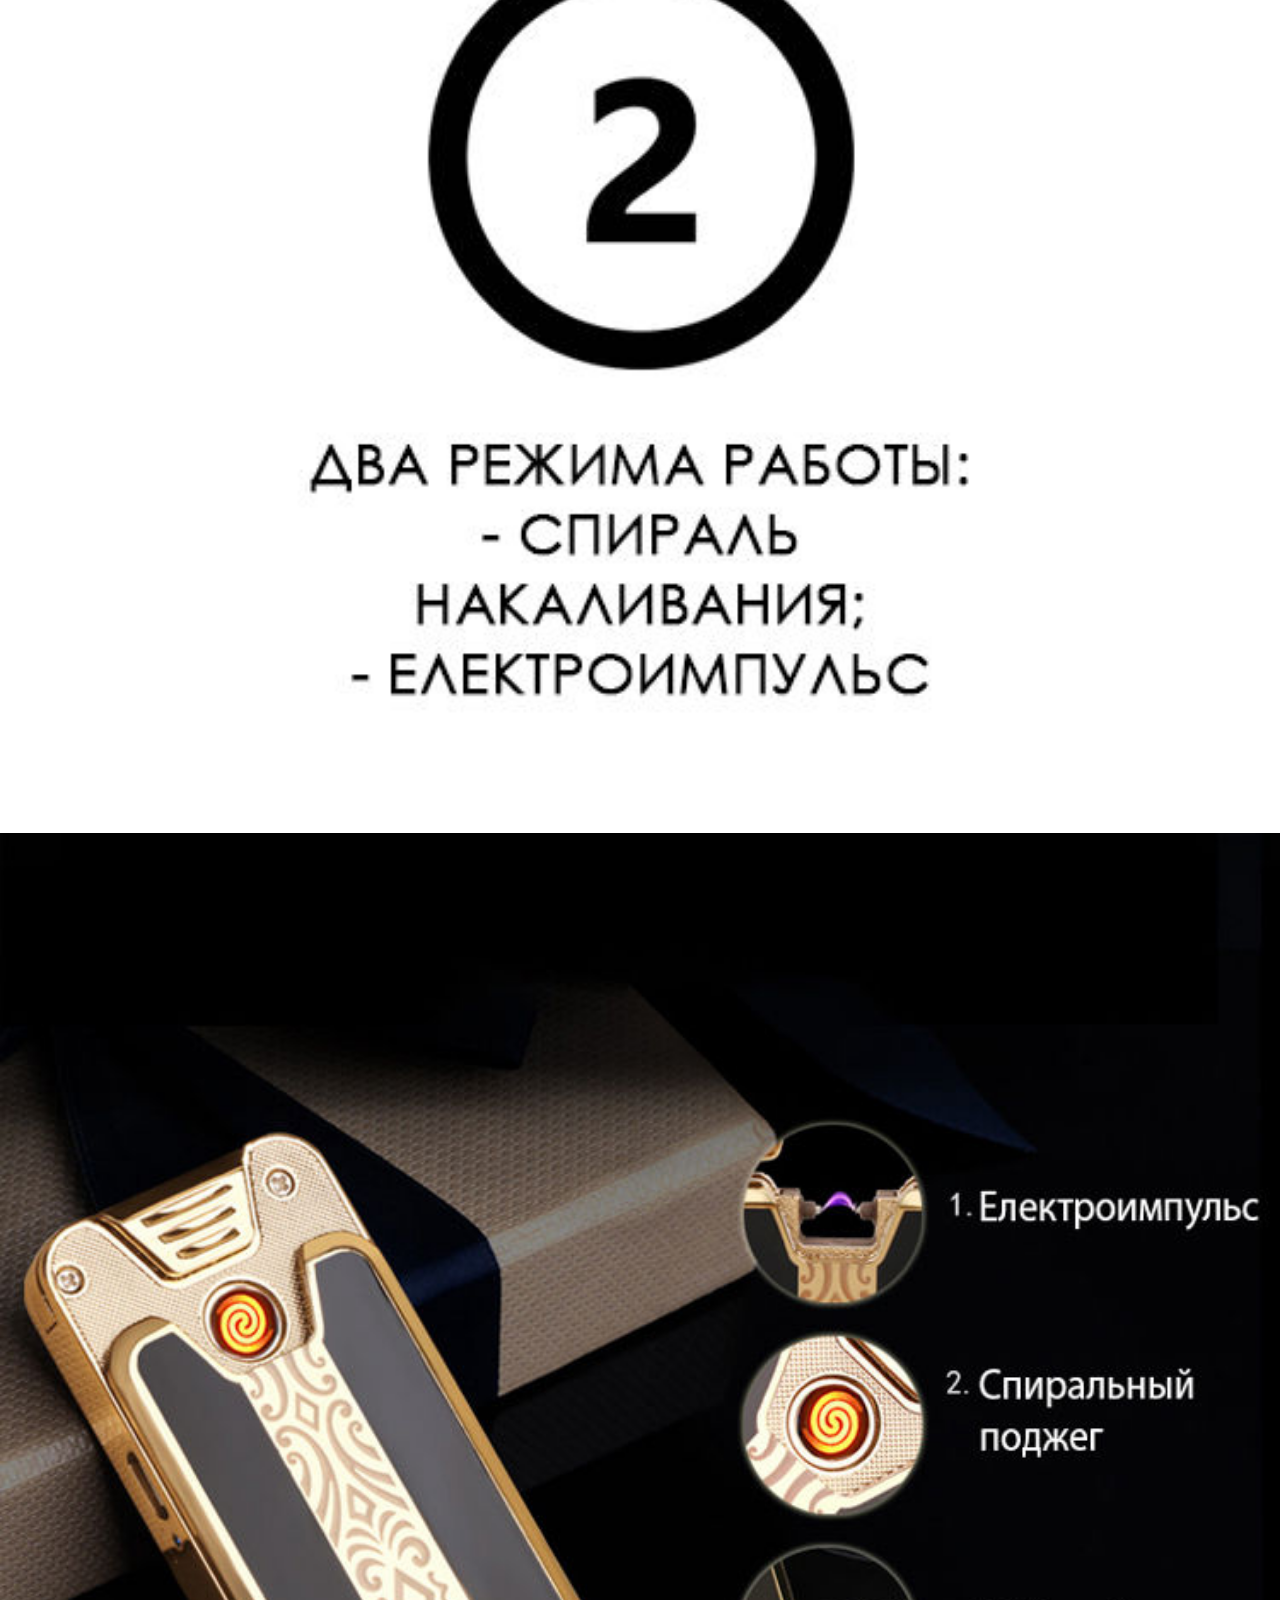
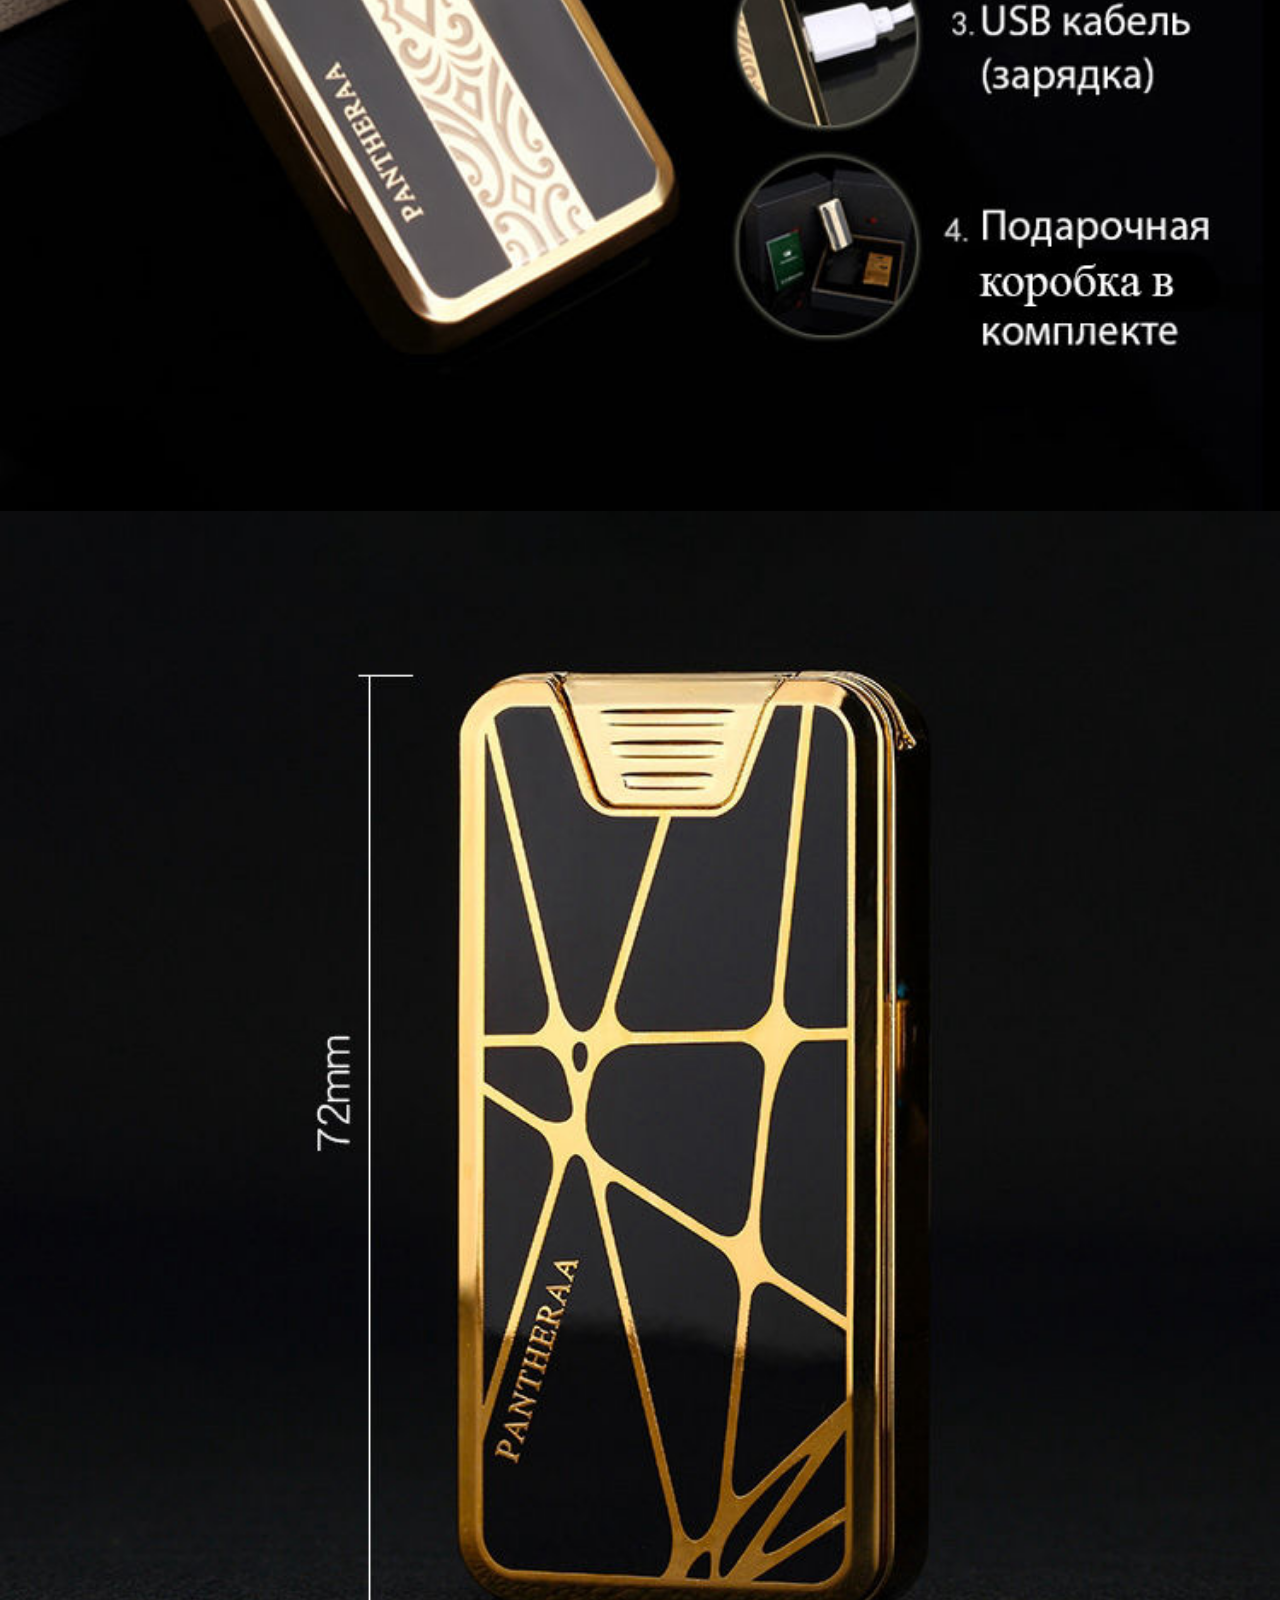
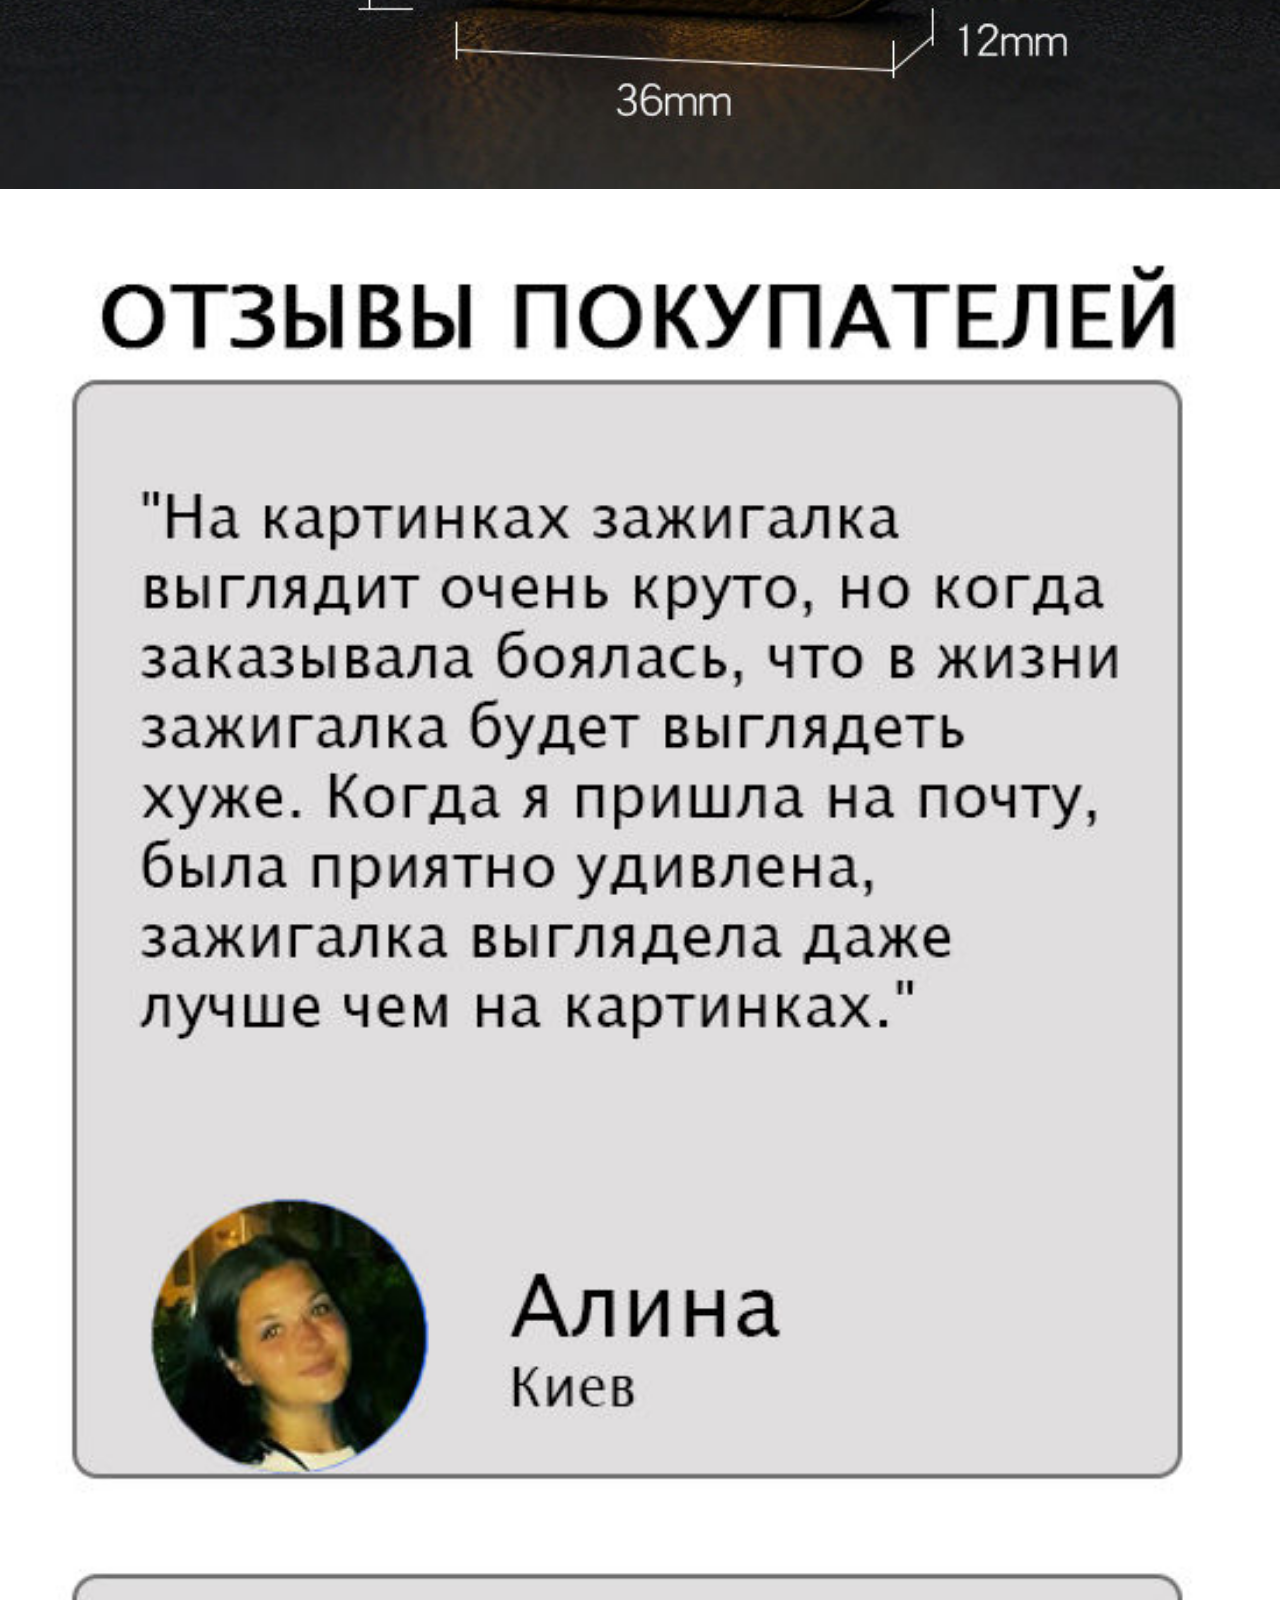
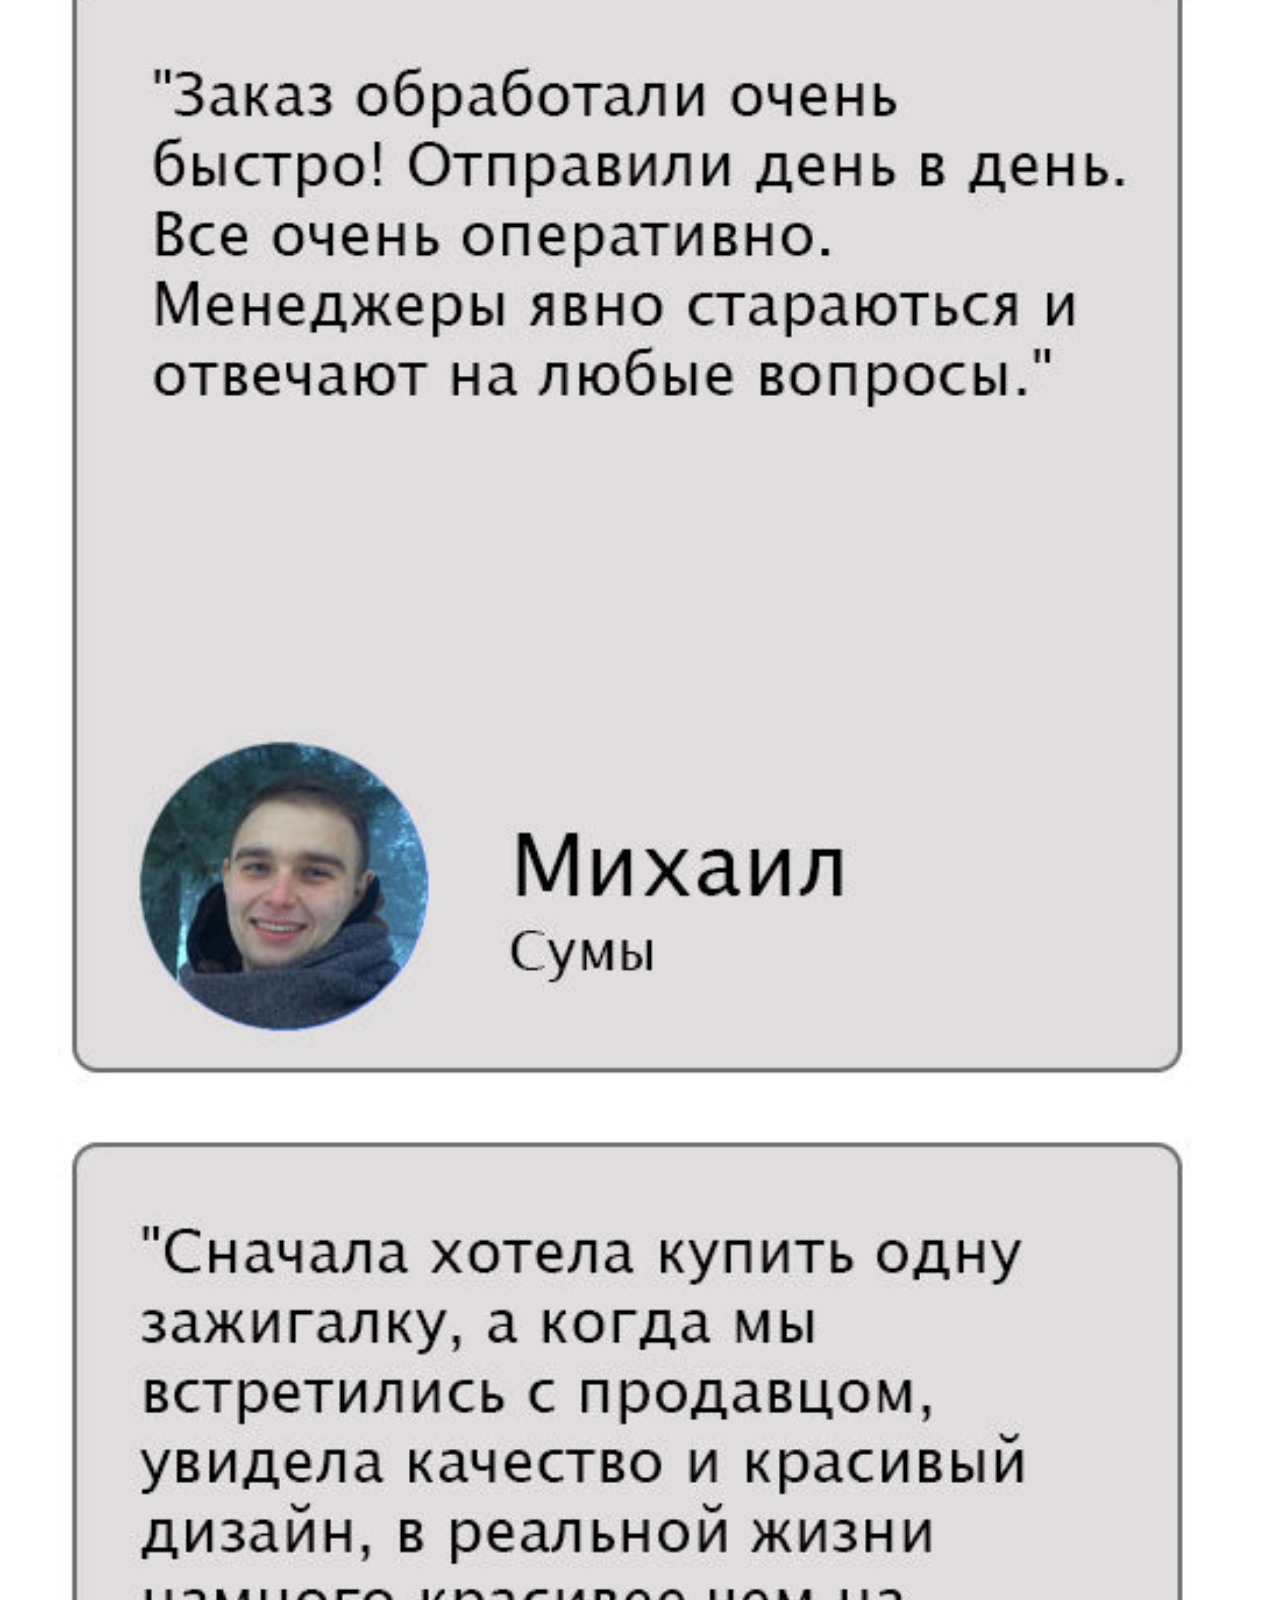
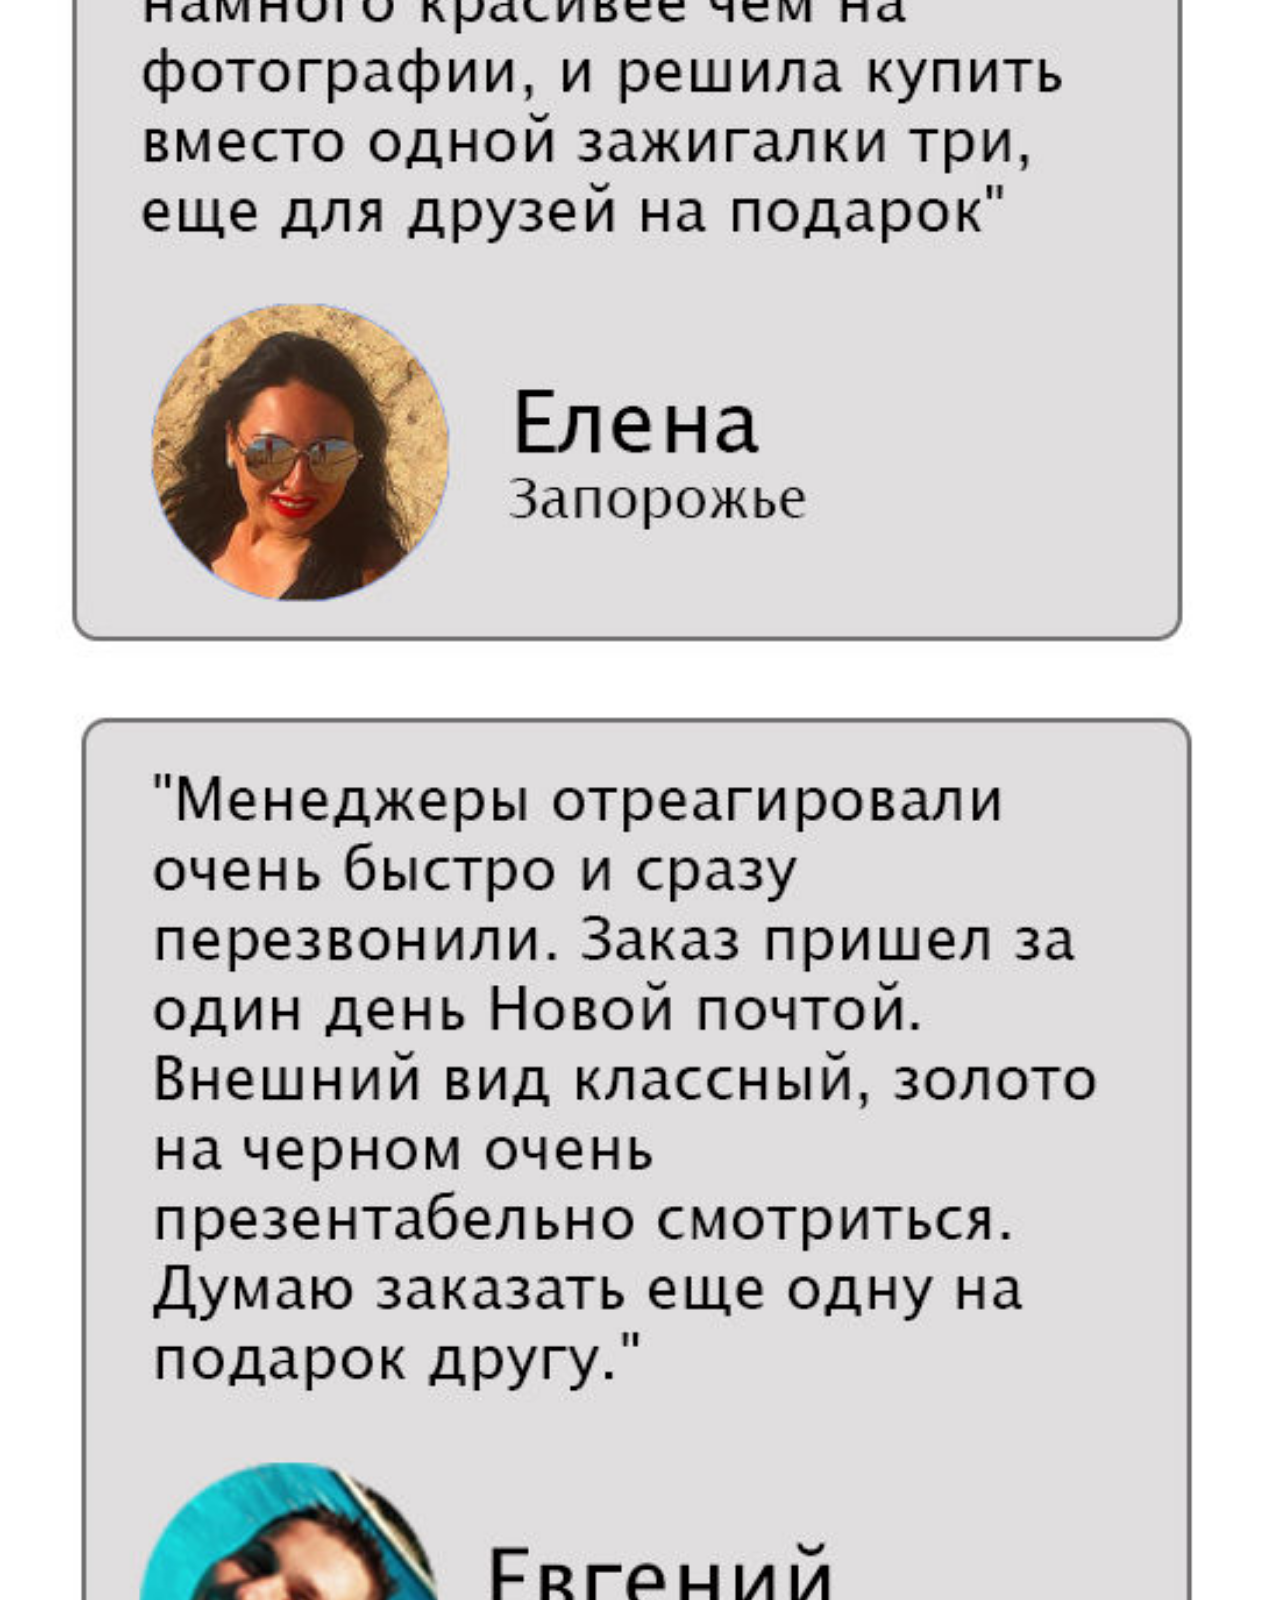
==== commit 526413eb: "create github pages" ====
--- a/index.html
+++ b/index.html
@@ -60,7 +60,7 @@
     </nav>
 </section>
 
-<section class="engine"><a href="https://mobiri.se/m">free web design templates</a></section><section class="cid-qTkA127IK8 mbr-fullscreen" id="header2-1">
+<section class="engine"><a href="https://mobiri.se/e">make a site</a></section><section class="cid-qTkA127IK8 mbr-fullscreen" id="header2-1">
 
     
 
@@ -127,6 +127,18 @@
     </figure>
 </section>
 
+<section class="cid-r0S2yCi1hN" id="image2-1s">
+
+    
+
+    <figure class="mbr-figure">
+        <div class="image-block" style="width: 100%;">
+            <img src="assets/images/tb2stc5hybmpufjszfaxxaq0pxa-2107285976-750x750.jpg" alt="Mobirise" title="">
+            
+        </div>
+    </figure>
+</section>
+
 <section class="countdown1 cid-qZ7OYOVwyQ" id="countdown1-a">
     
     
@@ -190,7 +202,7 @@
 
     <figure class="mbr-figure">
         <div class="image-block" style="width: 100%;">
-            <img src="assets/images/-2-550x1700.jpg" alt="Mobirise" title="">
+            <img src="assets/images/-9o9ohyh-3-550x2100.jpg" alt="Mobirise" title="">
             
         </div>
     </figure>
@@ -236,7 +248,7 @@
                 </div>
                 <div data-form-type="formoid">
                     <div data-form-alert="" hidden="">Спасибо за заполнение заявки! Мы вам перезвоним.</div>
-                    <form class="block mbr-form" action="https://mobirise.com/" method="post" data-form-title="Mobirise Form"><input type="hidden" name="email" data-form-email="true" value="72D2cNHZbQMaj1kfdpjAuNq3vCtrq3mgxDtD6mXzwmHQIaHpQ0TG39wUu+s7VAWMDFjMDZ5mdj1W7U+1TcgwHjSxzbYO0azzjaOlEn4RNa997+wU/5cNrSxcFPwlcDBq" data-form-field="Email">
+                    <form class="block mbr-form" action="https://mobirise.com/" method="post" data-form-title="Mobirise Form"><input type="hidden" name="email" data-form-email="true" value="S4NxUMuX8HQLvcrgQYft8NFaud5KdgaozYacrAjLWy/9Cz2z/b7PNriLpjyHy2X+wDsvGp6vJpFDXq96gavvFO6uyQLLF1n62Ks5UuzcPjvfQAu+8E6GesPk4Gu/OTGl" data-form-field="Email">
                         <div class="row">
                             <div class="col-md-6 multi-horizontal" data-for="name">
                                 <input type="text" class="form-control input" name="name" data-form-field="Name" placeholder="Имя" required="" id="name-form4-4">
--- a/assets/mobirise/css/mbr-additional.css
+++ b/assets/mobirise/css/mbr-additional.css
@@ -1878,6 +1878,29 @@
     width: 100% !important;
   }
 }
+.cid-r0S2yCi1hN {
+  background: #ffffff;
+}
+.cid-r0S2yCi1hN .image-block {
+  margin: auto;
+  width: 100% !important;
+}
+.cid-r0S2yCi1hN .mbr-figure {
+  margin: 0 auto;
+}
+.cid-r0S2yCi1hN figcaption {
+  position: relative;
+}
+.cid-r0S2yCi1hN figcaption div {
+  position: absolute;
+  bottom: 0;
+  width: 100%;
+}
+@media (max-width: 768px) {
+  .cid-r0S2yCi1hN .image-block {
+    width: 100% !important;
+  }
+}
 .cid-qZ7OYOVwyQ {
   padding-top: 0px;
   padding-bottom: 0px;
@@ -2627,7 +2650,7 @@
   color: #c1c1c1 !important;
 }
 .cid-qZmVZs3rji {
-  background-image: url("../../../assets/images/100-9889-1360x20486.jpg");
+  background-image: url("../../../assets/images/100-9889-1360x20480.jpg");
 }
 .cid-qZmVZs3rji H1 {
   text-align: left;
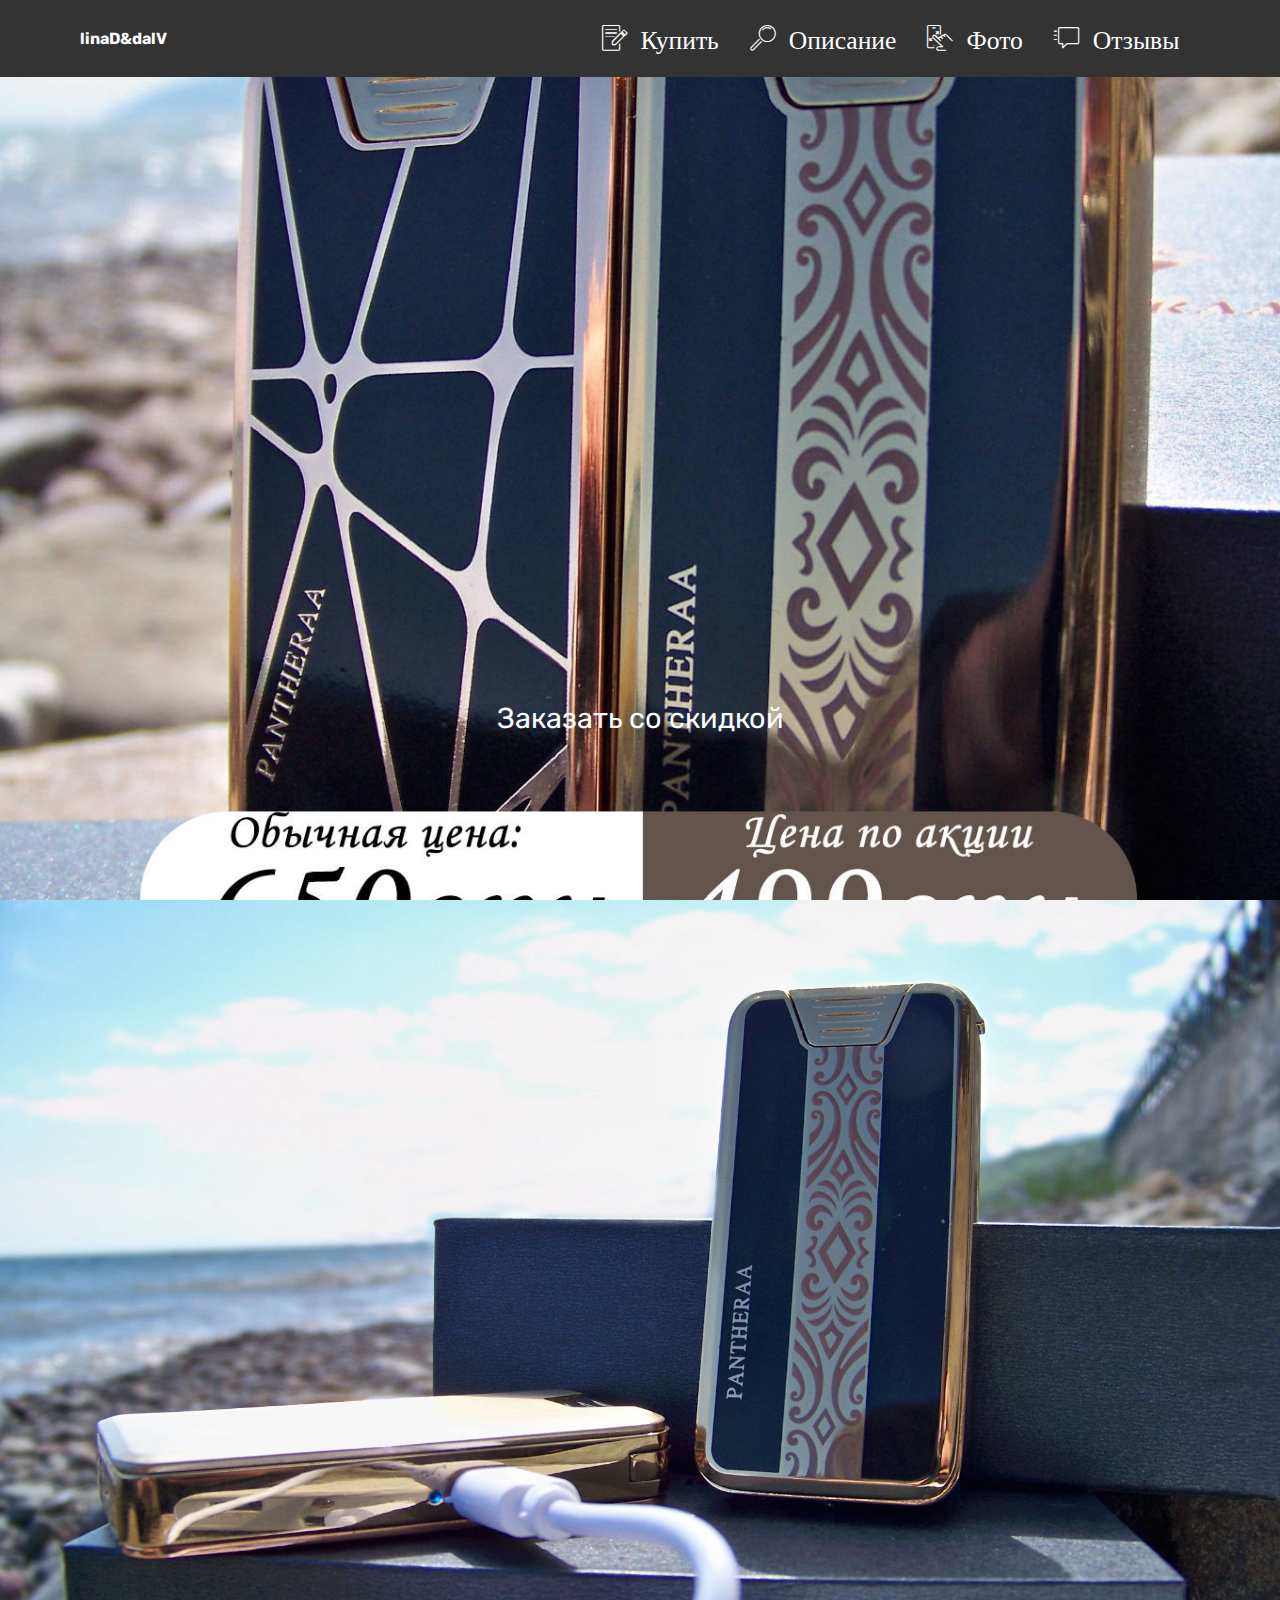
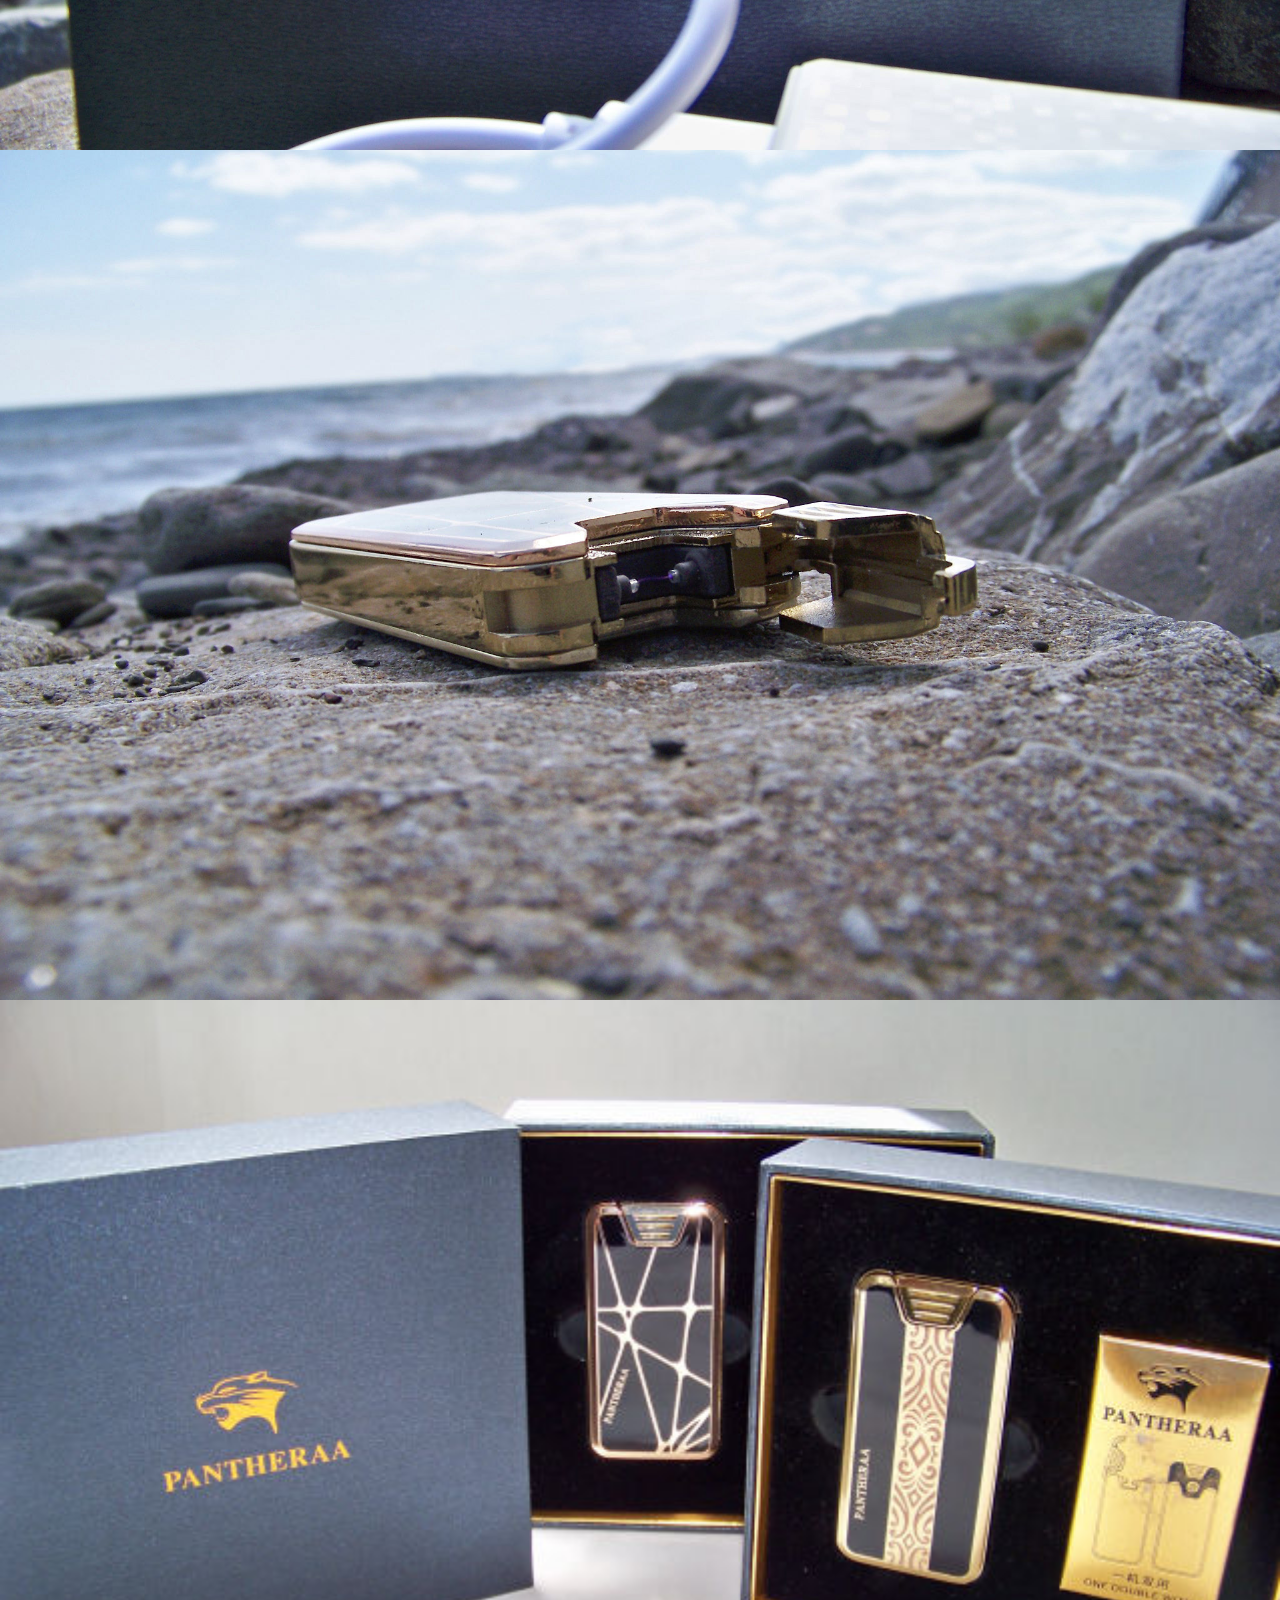
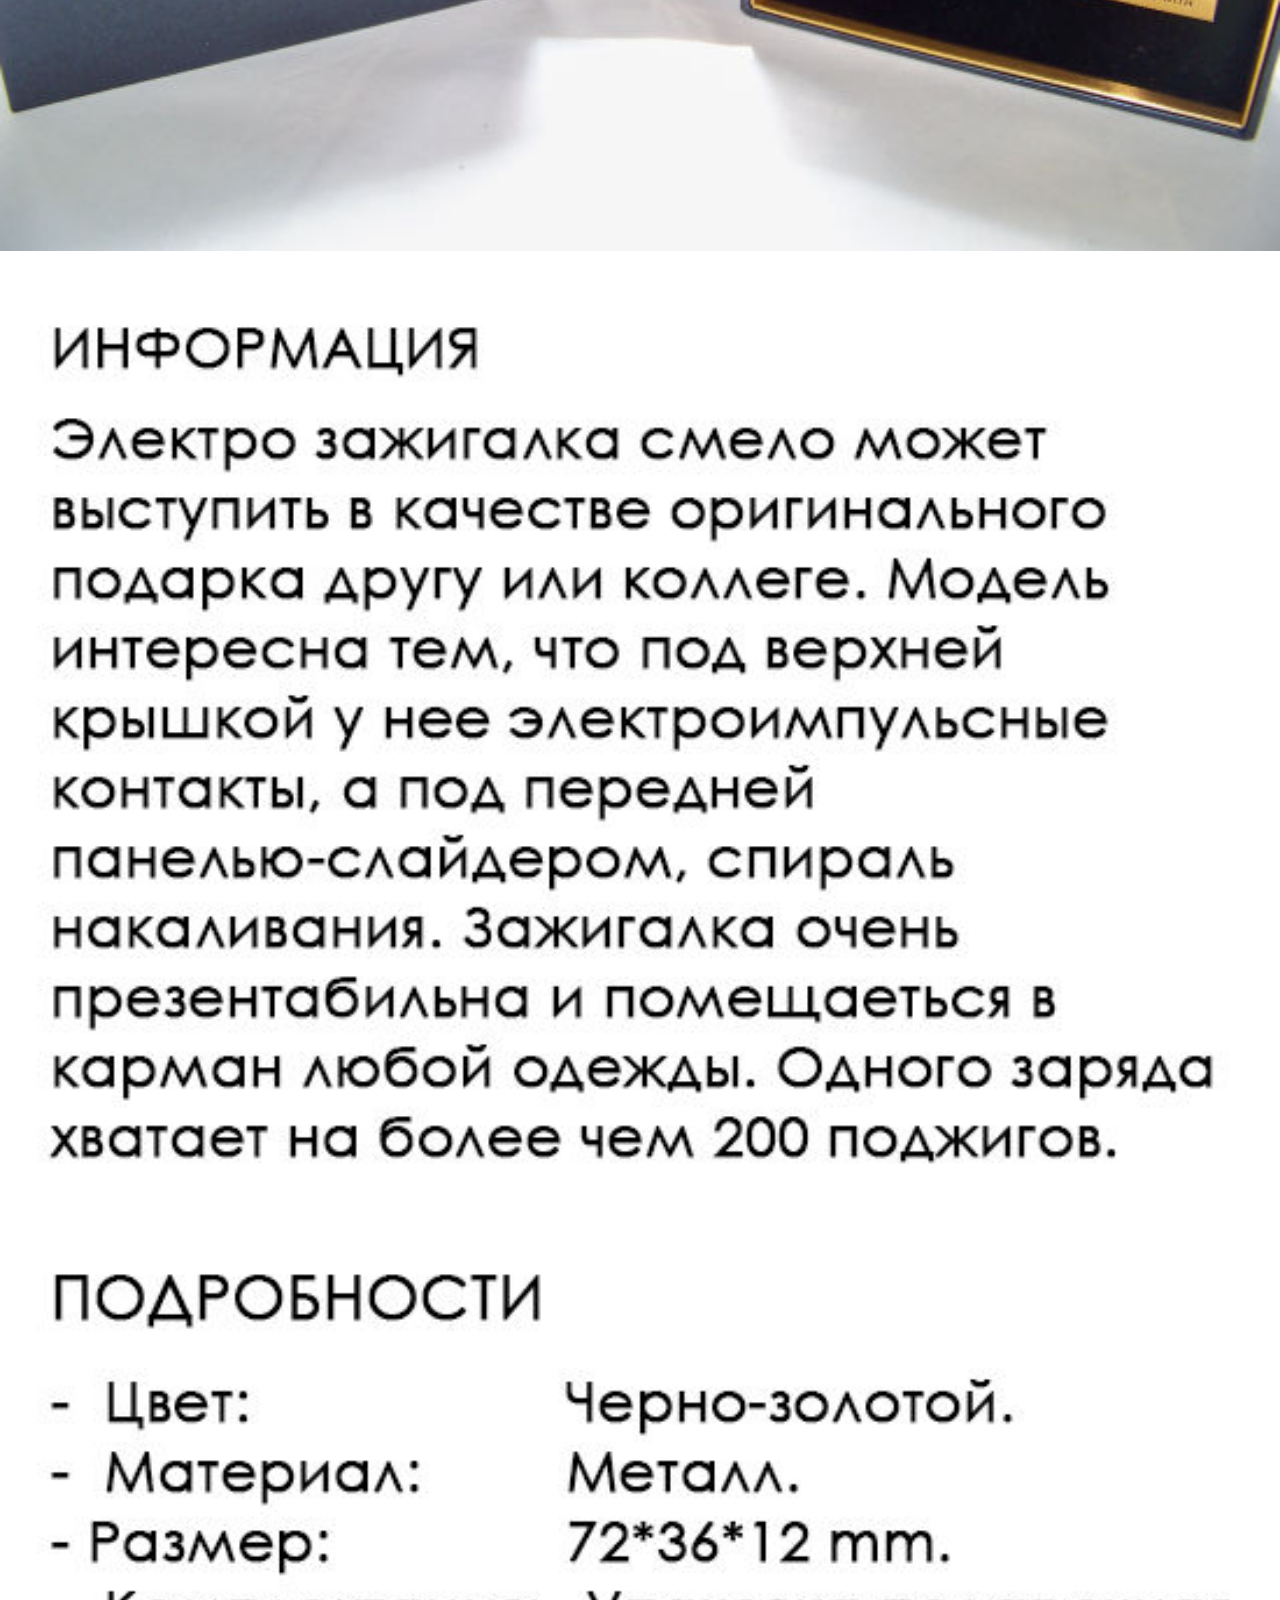
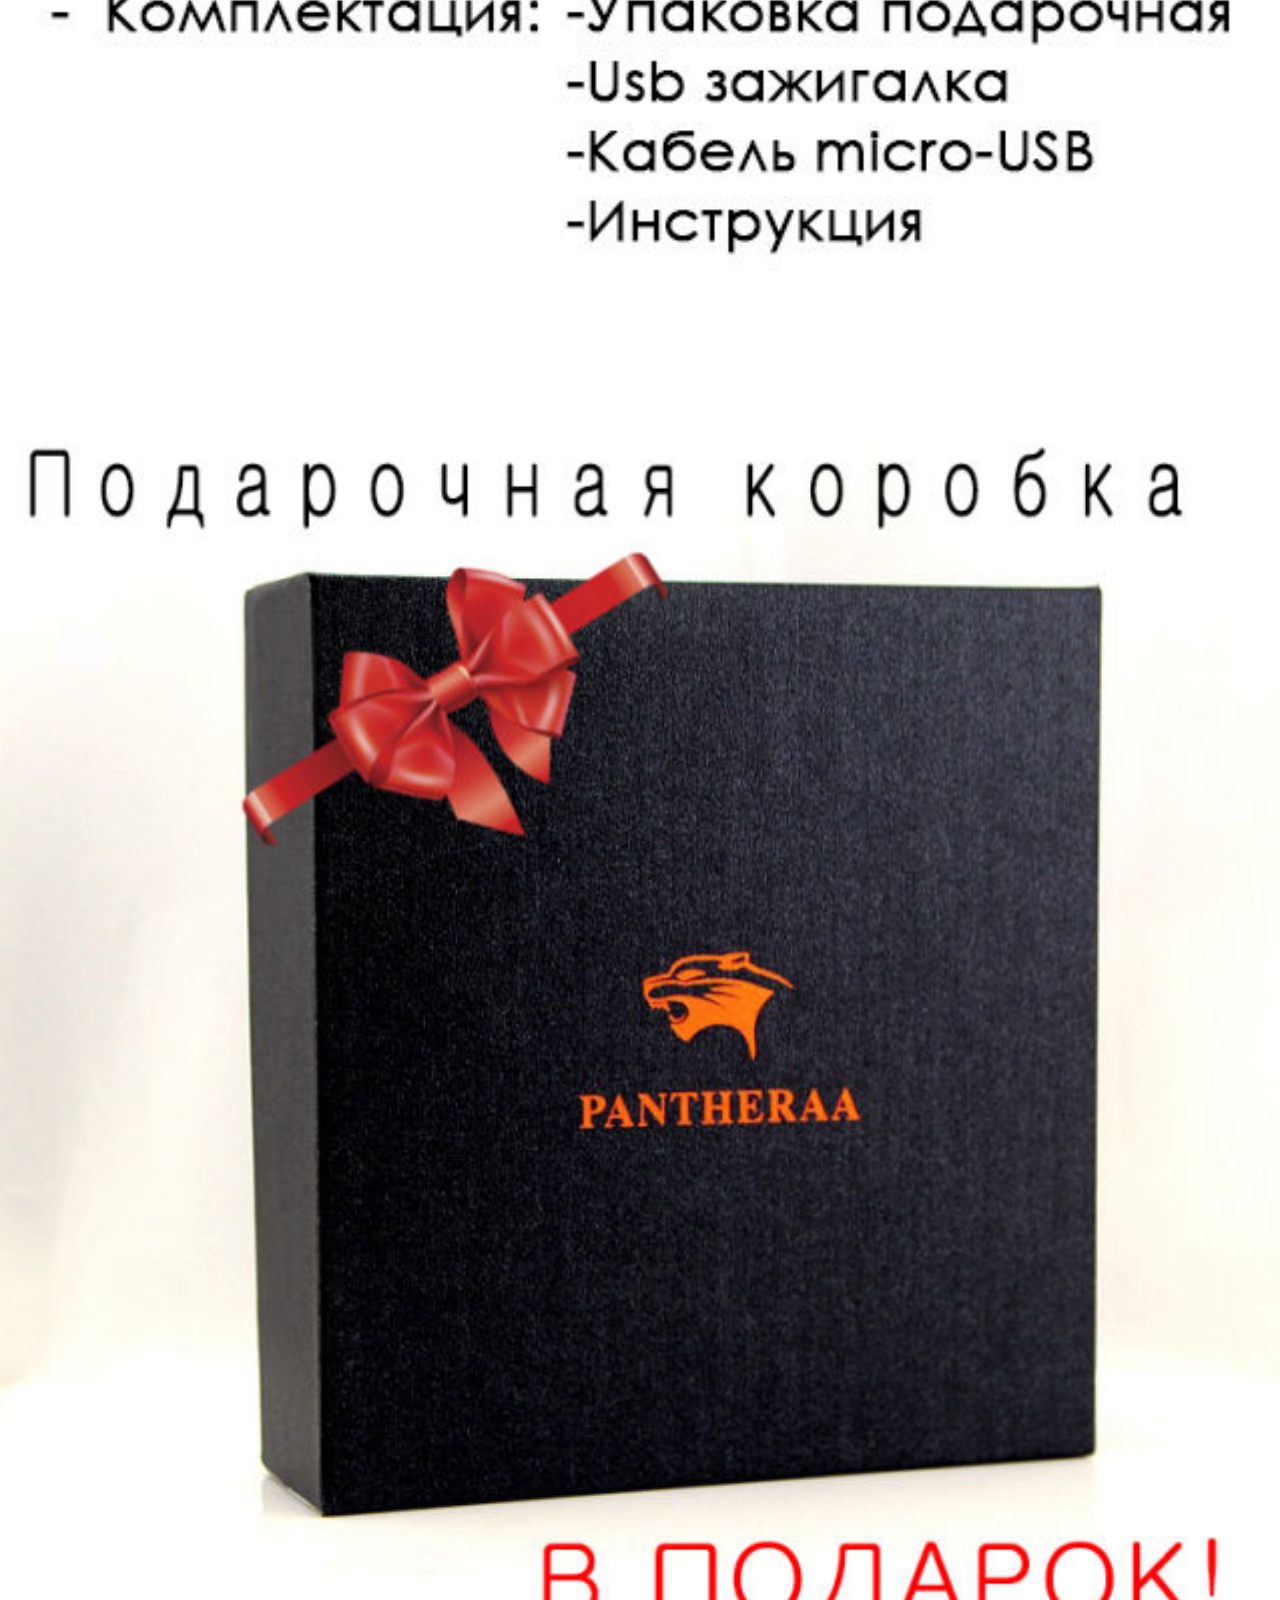
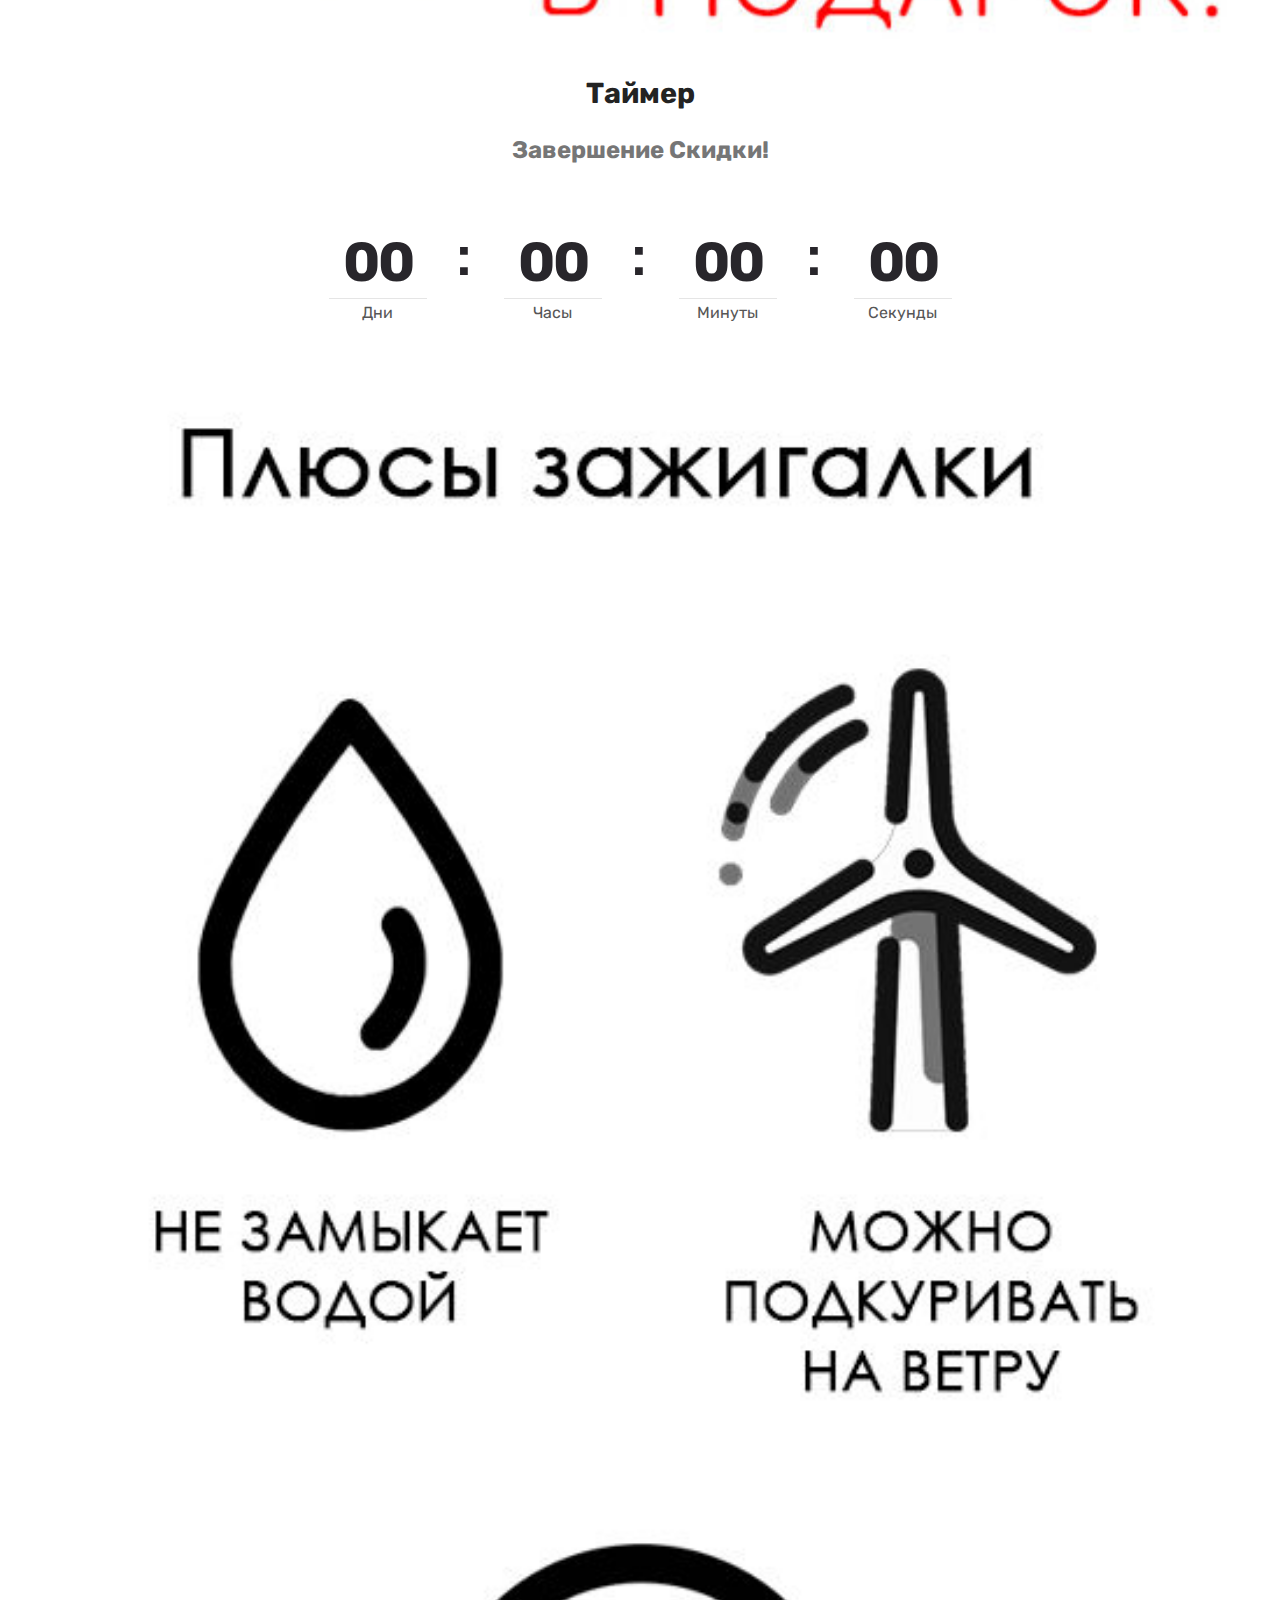
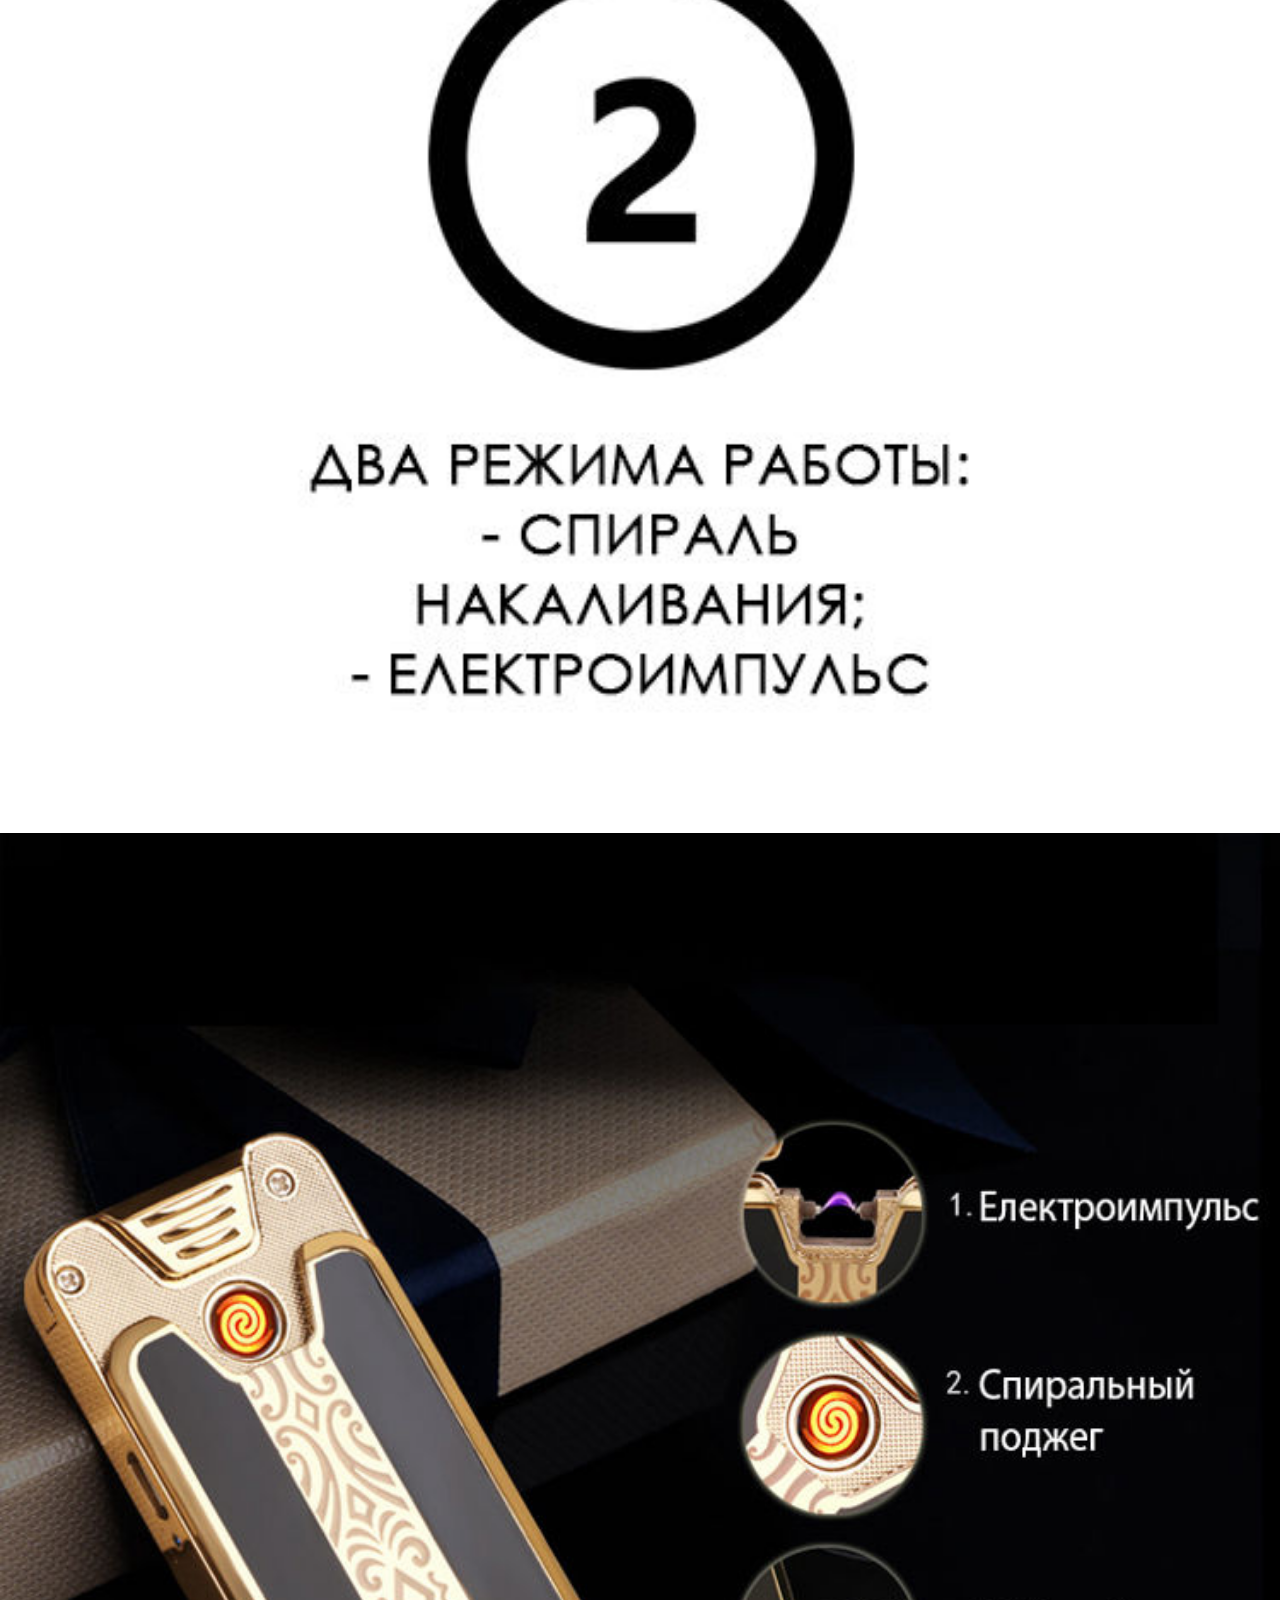
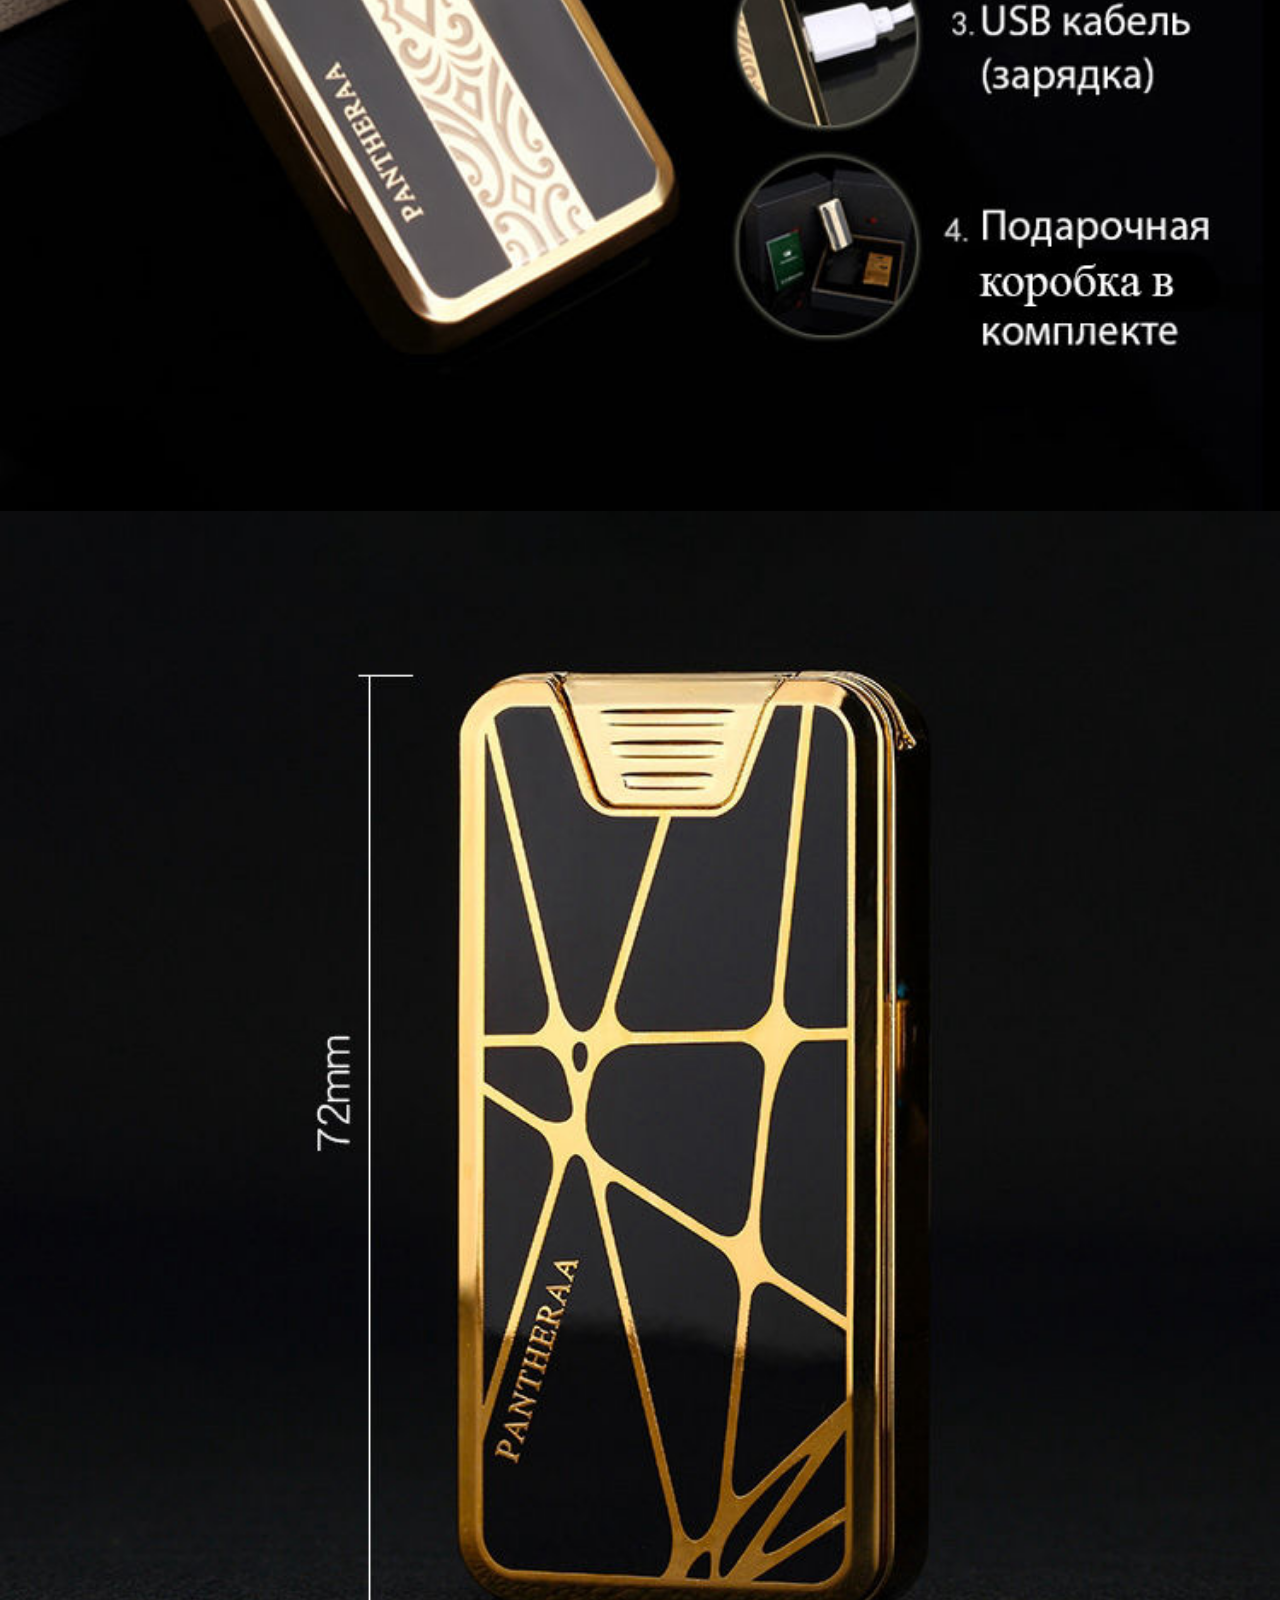
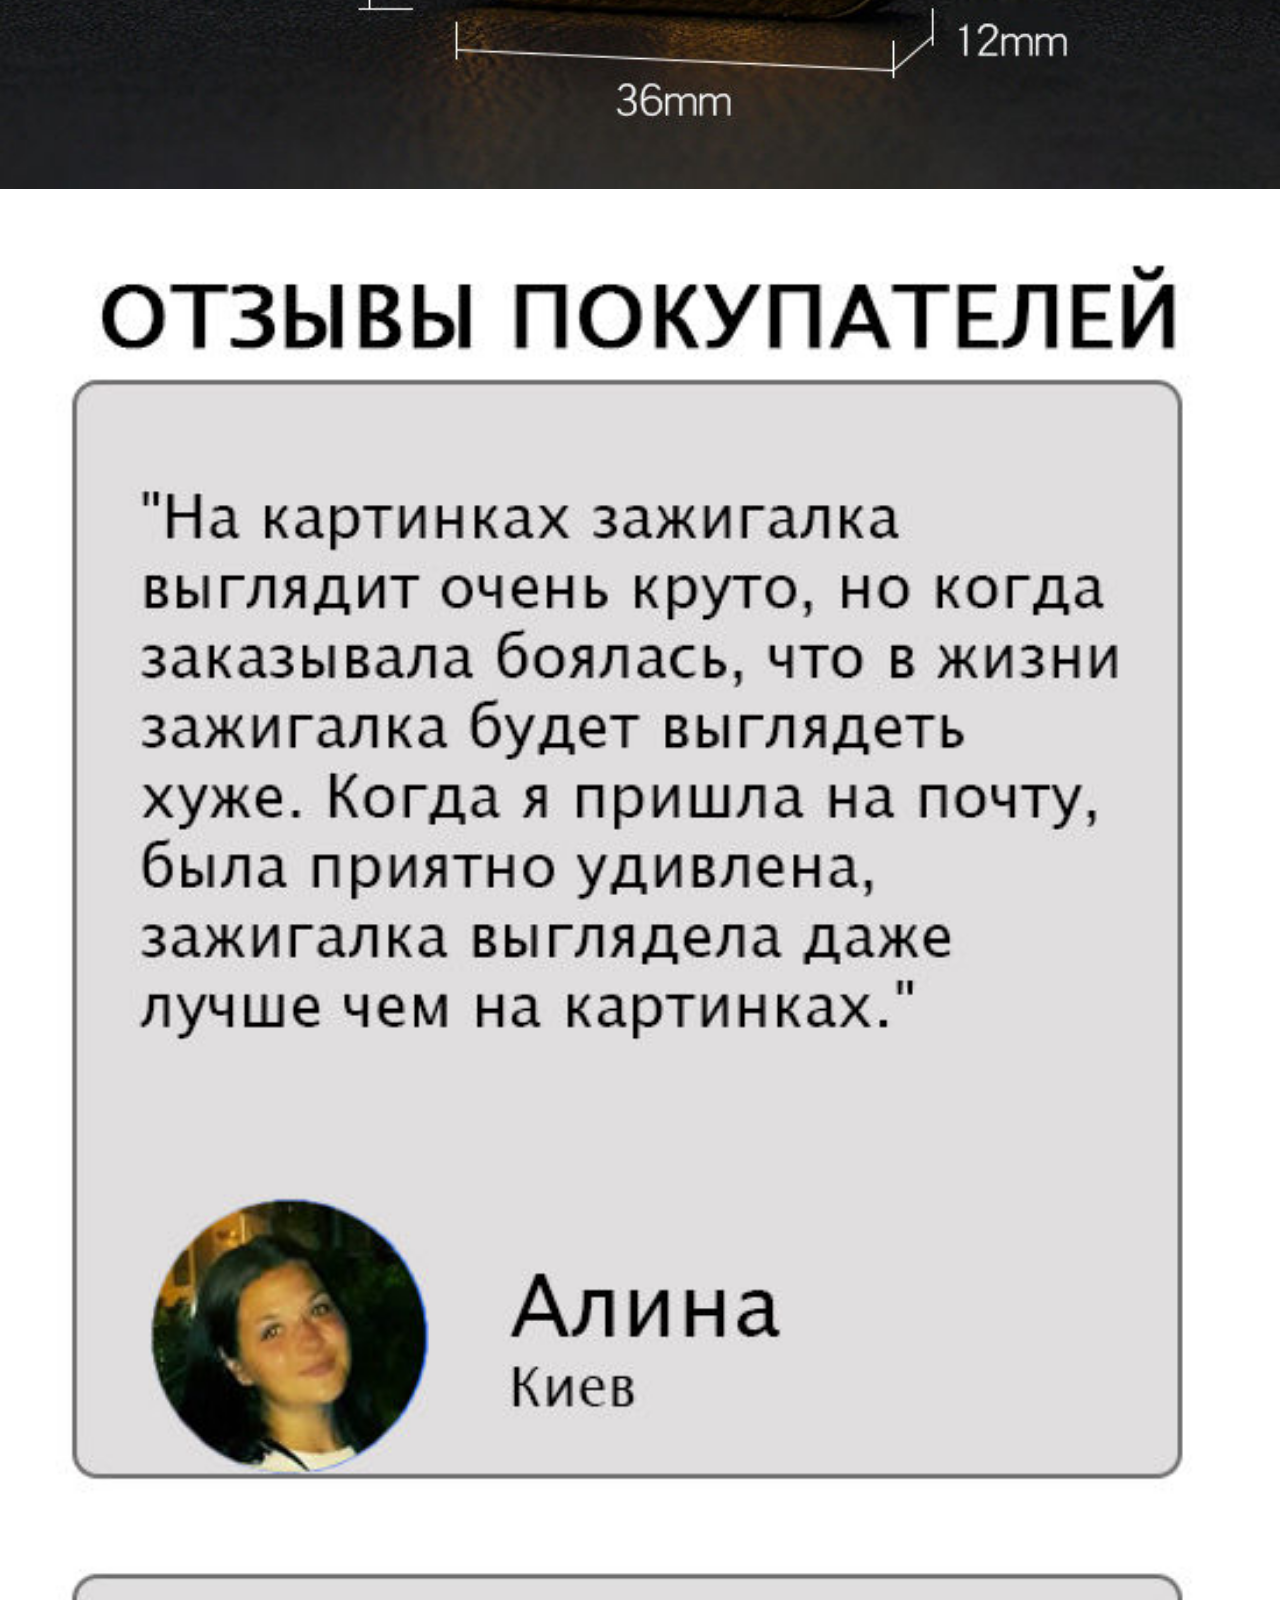
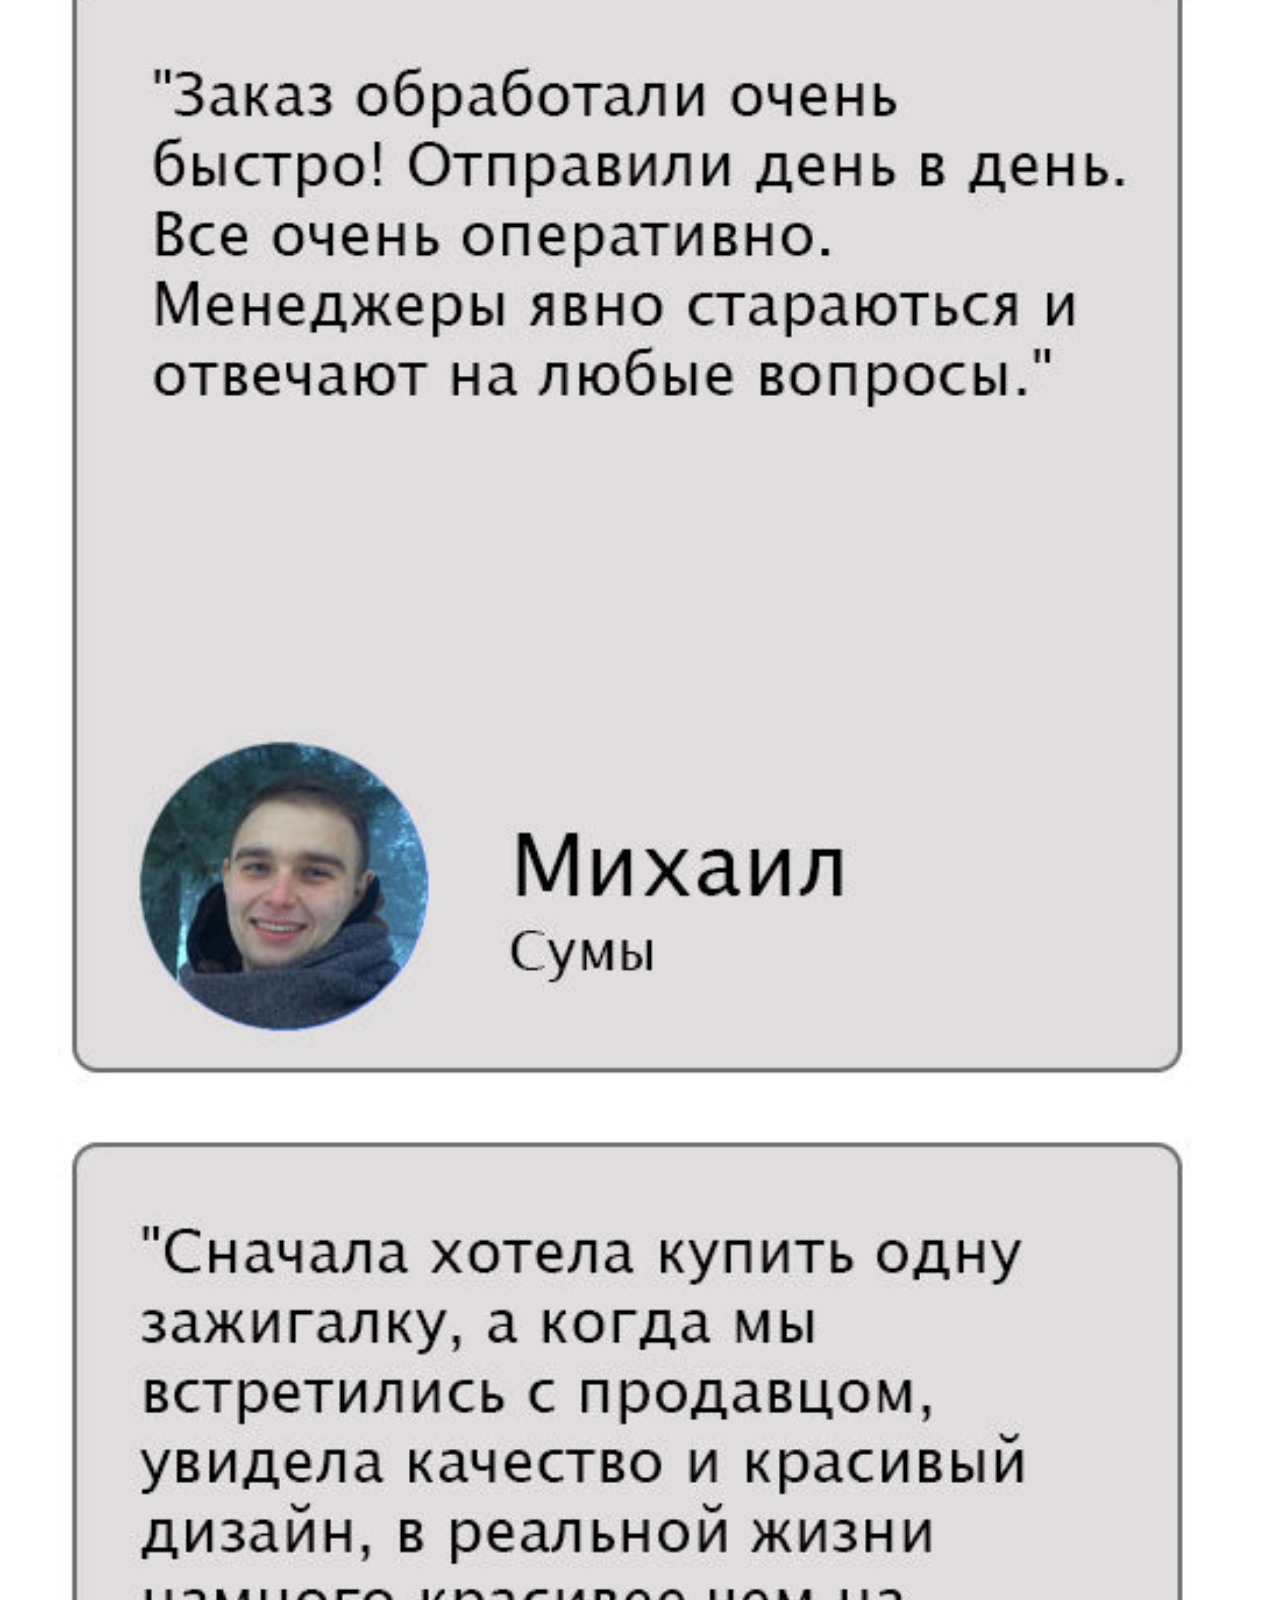
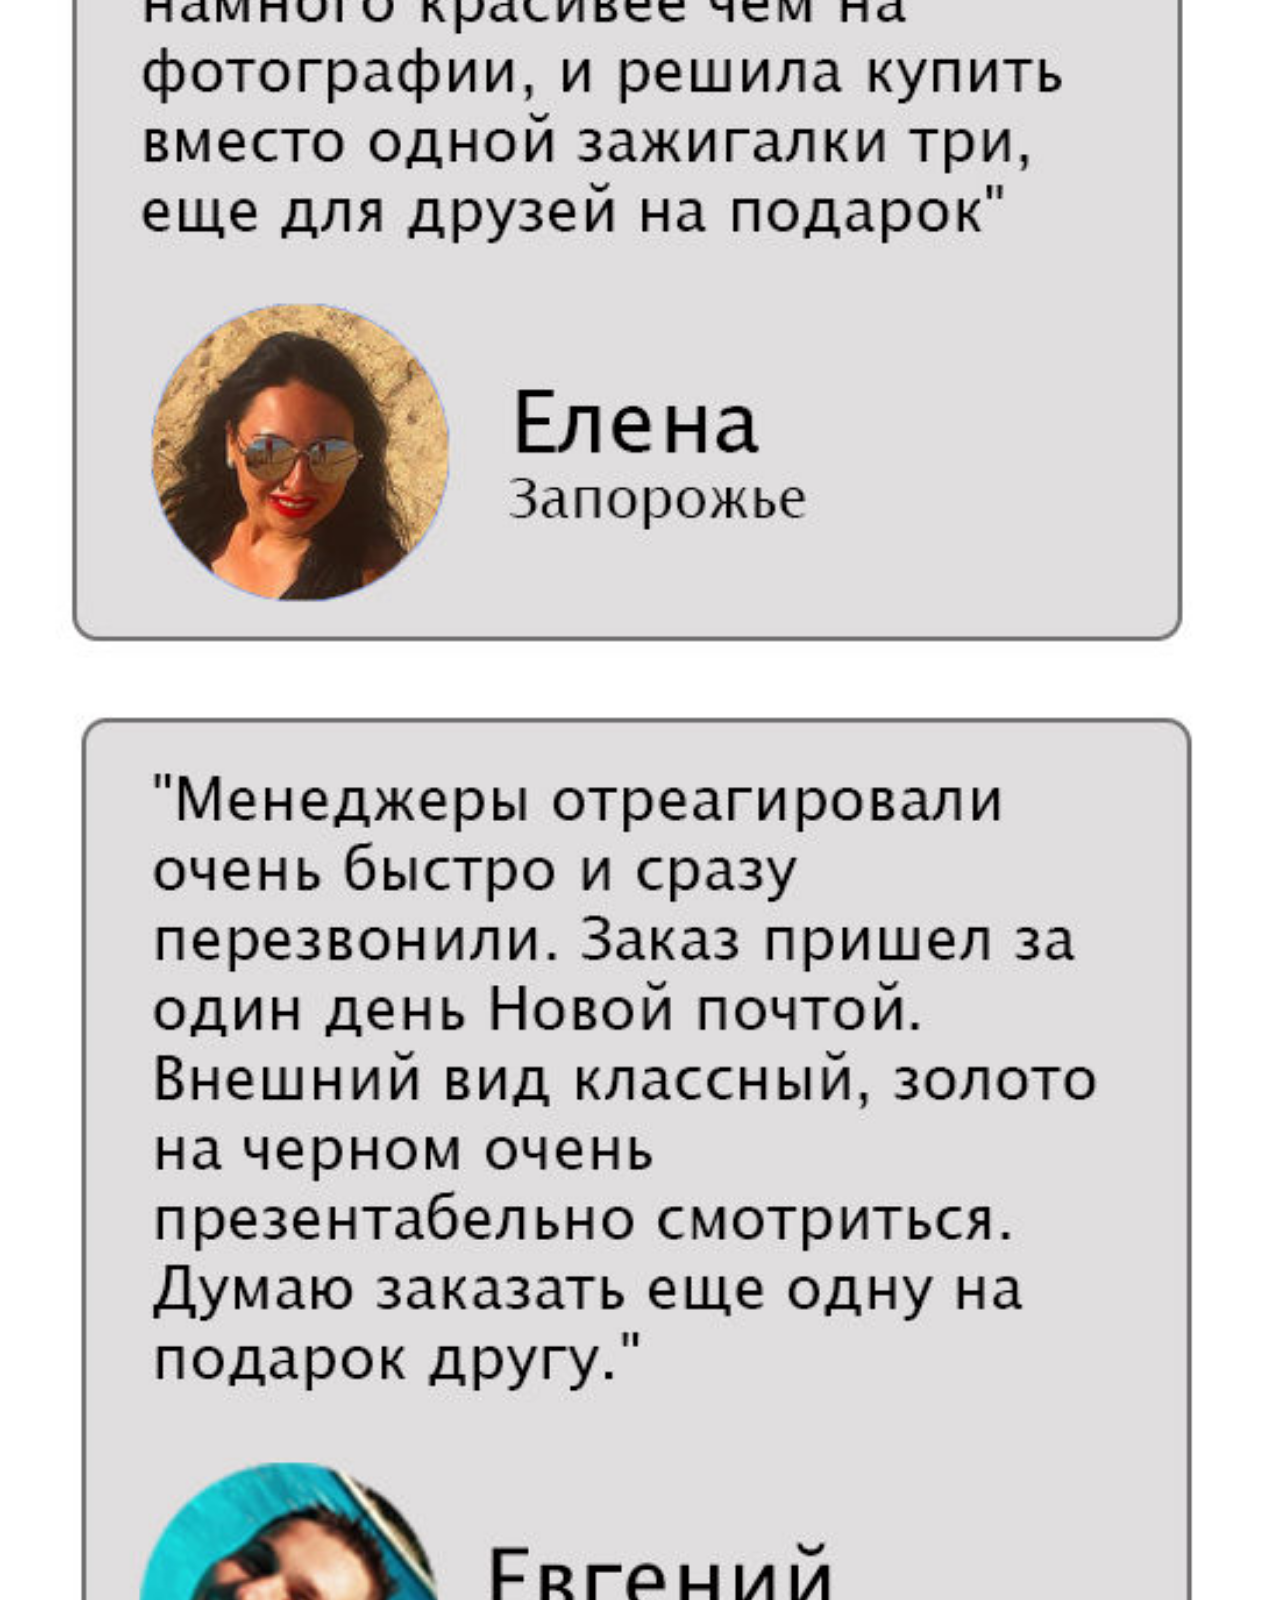
==== commit b82d816f: "create github pages" ====
--- a/index.html
+++ b/index.html
@@ -60,7 +60,7 @@
     </nav>
 </section>
 
-<section class="engine"><a href="https://mobiri.se/e">make a site</a></section><section class="cid-qTkA127IK8 mbr-fullscreen" id="header2-1">
+<section class="engine"><a href="https://mobiri.se/n">free simple website templates</a></section><section class="cid-qTkA127IK8 mbr-fullscreen" id="header2-1">
 
     
 
@@ -133,7 +133,7 @@
 
     <figure class="mbr-figure">
         <div class="image-block" style="width: 100%;">
-            <img src="assets/images/tb2stc5hybmpufjszfaxxaq0pxa-2107285976-750x750.jpg" alt="Mobirise" title="">
+            <img src="assets/images/tb2stc5hybmpufjszfaxxaq0pxa-2107285976-638x638.jpg" alt="Mobirise" title="">
             
         </div>
     </figure>
@@ -248,7 +248,7 @@
                 </div>
                 <div data-form-type="formoid">
                     <div data-form-alert="" hidden="">Спасибо за заполнение заявки! Мы вам перезвоним.</div>
-                    <form class="block mbr-form" action="https://mobirise.com/" method="post" data-form-title="Mobirise Form"><input type="hidden" name="email" data-form-email="true" value="S4NxUMuX8HQLvcrgQYft8NFaud5KdgaozYacrAjLWy/9Cz2z/b7PNriLpjyHy2X+wDsvGp6vJpFDXq96gavvFO6uyQLLF1n62Ks5UuzcPjvfQAu+8E6GesPk4Gu/OTGl" data-form-field="Email">
+                    <form class="block mbr-form" action="https://mobirise.com/" method="post" data-form-title="Mobirise Form"><input type="hidden" name="email" data-form-email="true" value="UvD4W4xewNG8ScPsqCzavjblFJ0dNBdrT3iOfoqmFwW+n/hbX+3ucJR6cliNeAUR+Kqnf0PHBc2ihMXlaKgcGZiQWOKwK0Skn3Ql5Wevu3OEqFB0vydZtUJKBAoI7Vmz" data-form-field="Email">
                         <div class="row">
                             <div class="col-md-6 multi-horizontal" data-for="name">
                                 <input type="text" class="form-control input" name="name" data-form-field="Name" placeholder="Имя" required="" id="name-form4-4">
--- a/assets/mobirise/css/mbr-additional.css
+++ b/assets/mobirise/css/mbr-additional.css
@@ -2650,7 +2650,7 @@
   color: #c1c1c1 !important;
 }
 .cid-qZmVZs3rji {
-  background-image: url("../../../assets/images/100-9889-1360x20480.jpg");
+  background-image: url("../../../assets/images/100-9889-1360x20481.jpg");
 }
 .cid-qZmVZs3rji H1 {
   text-align: left;
